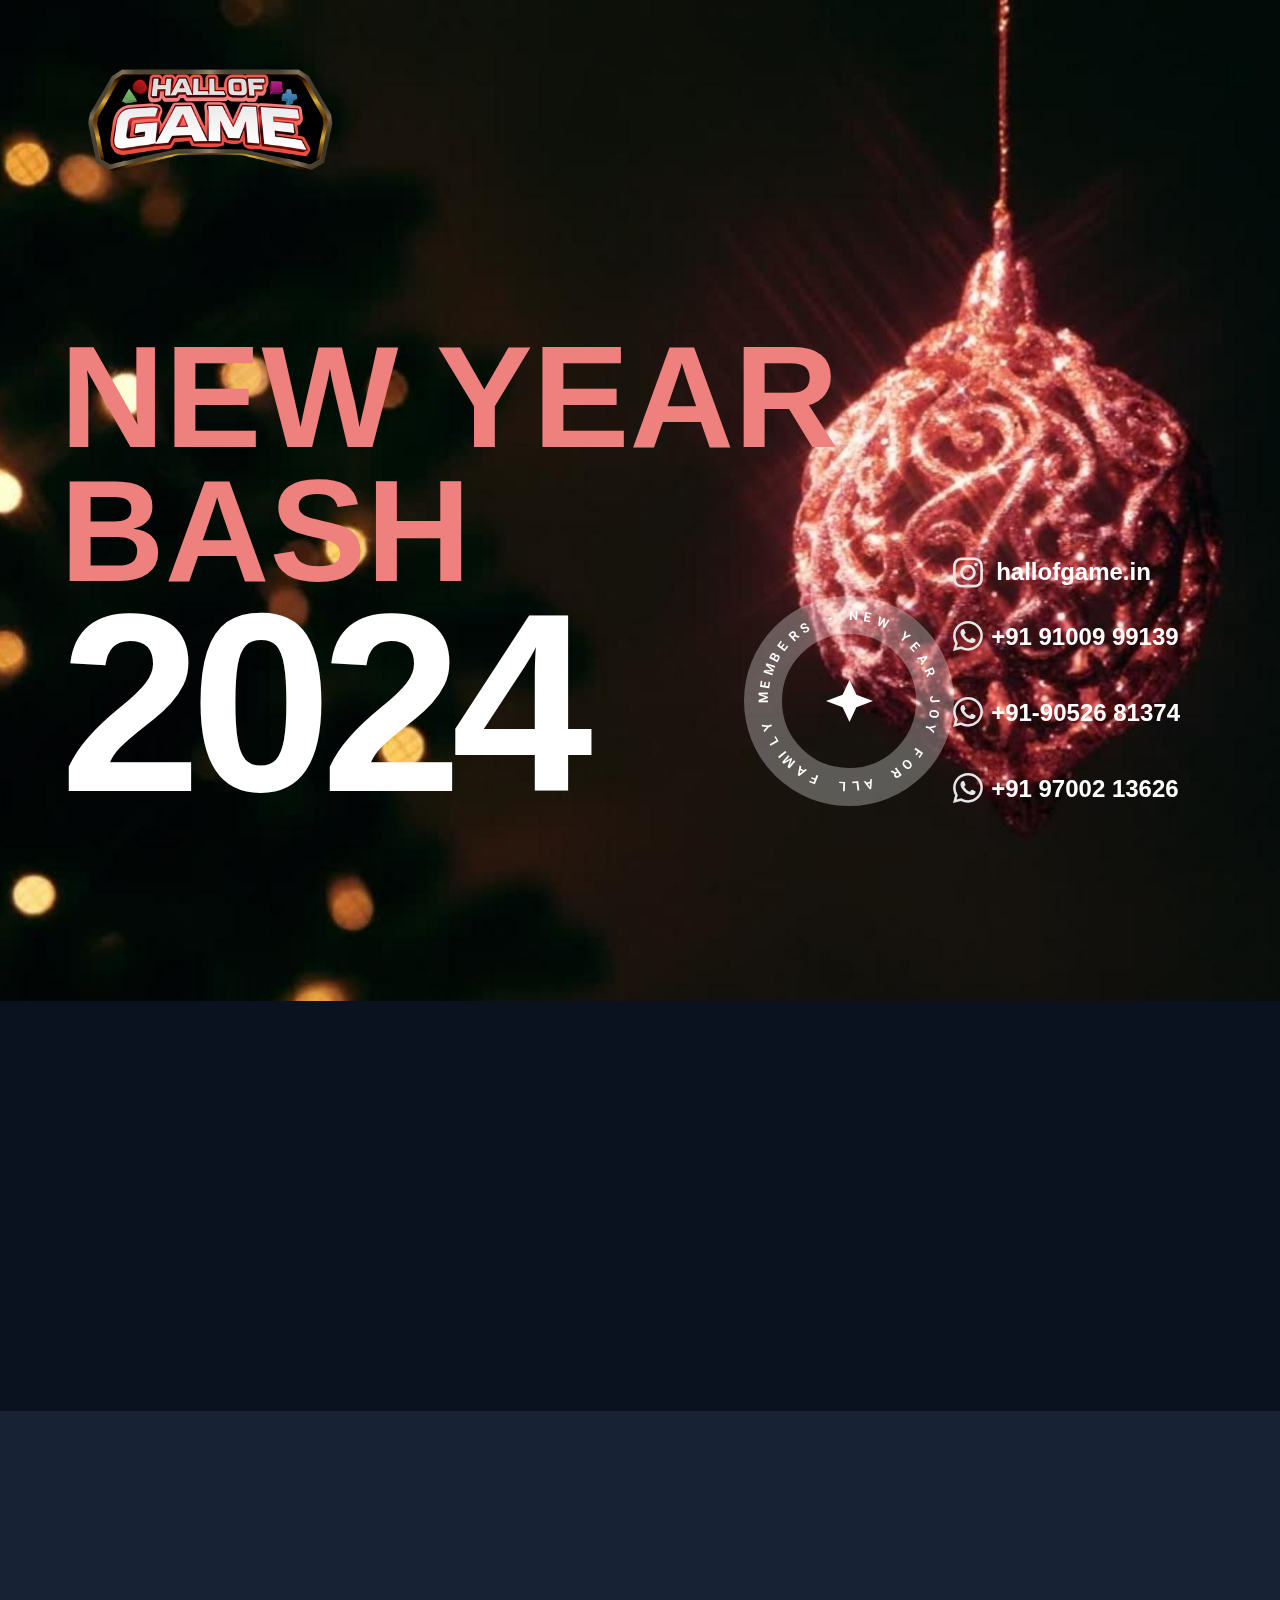
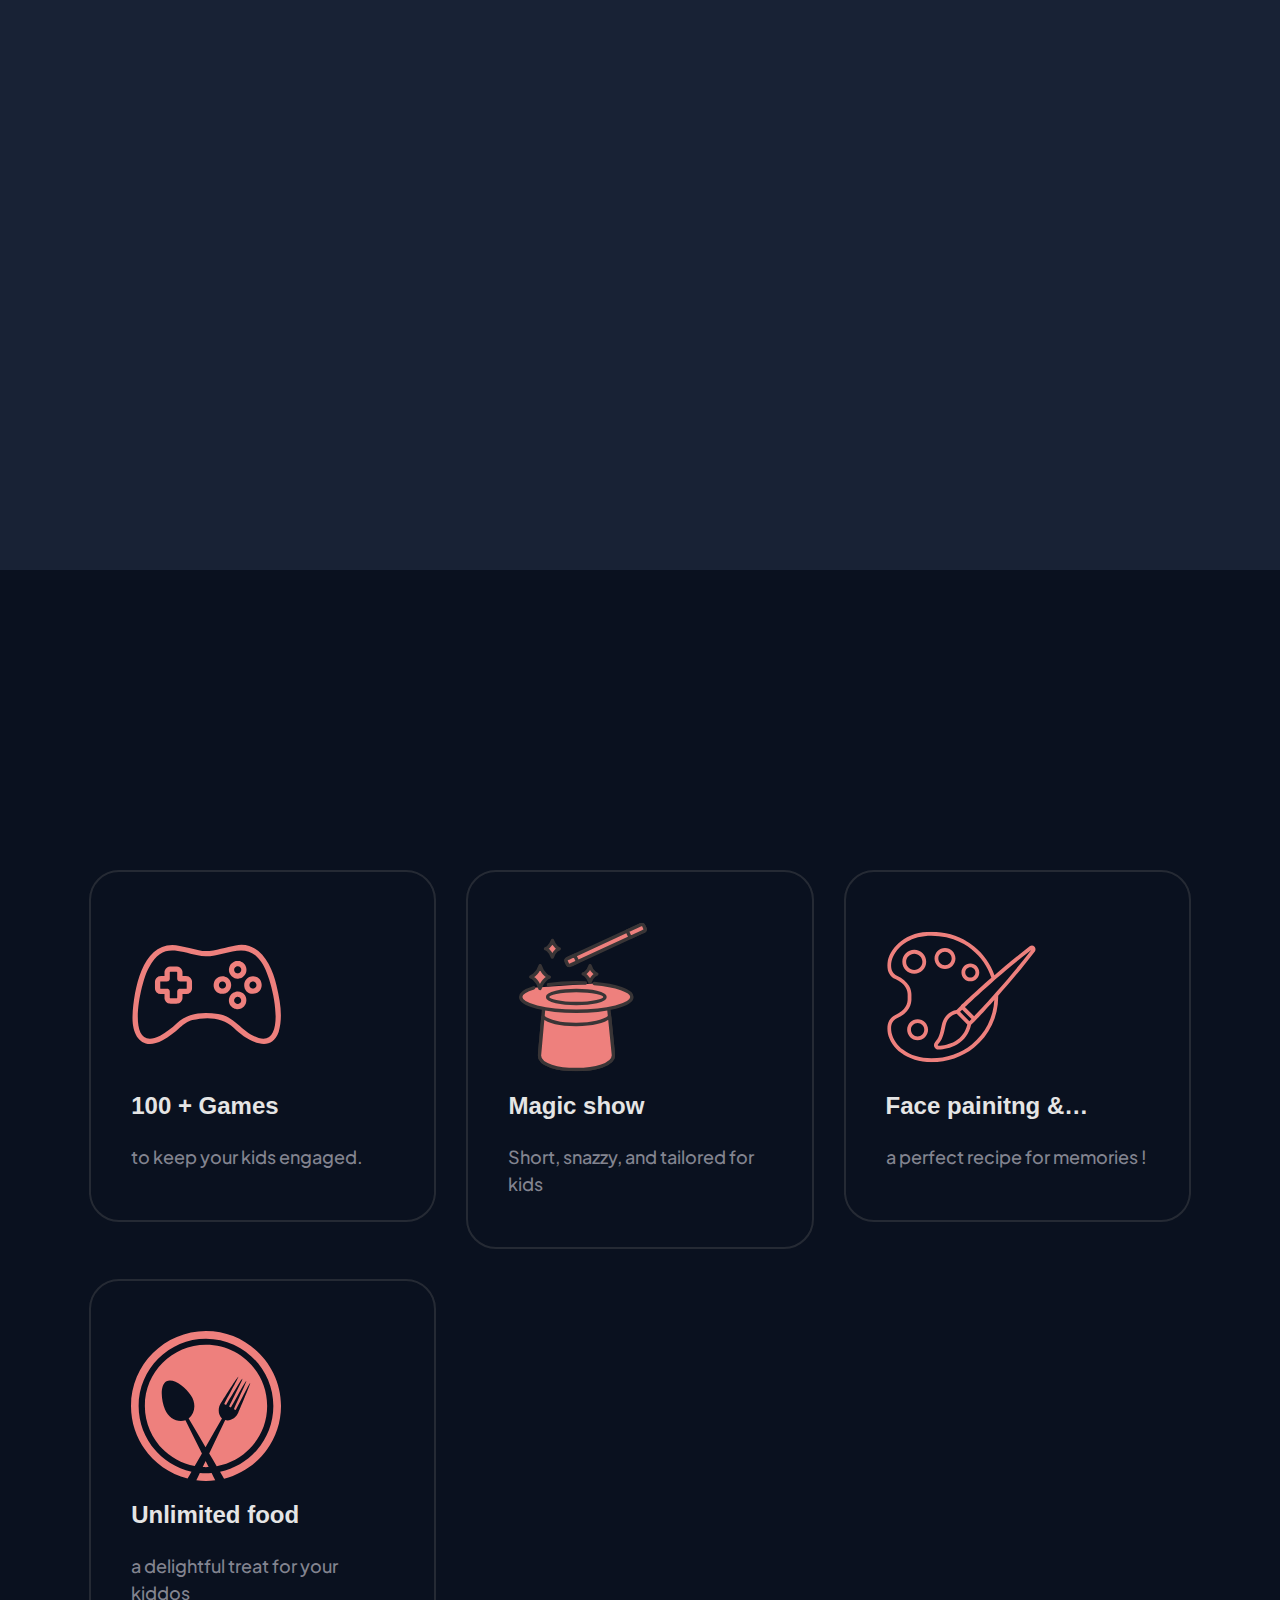
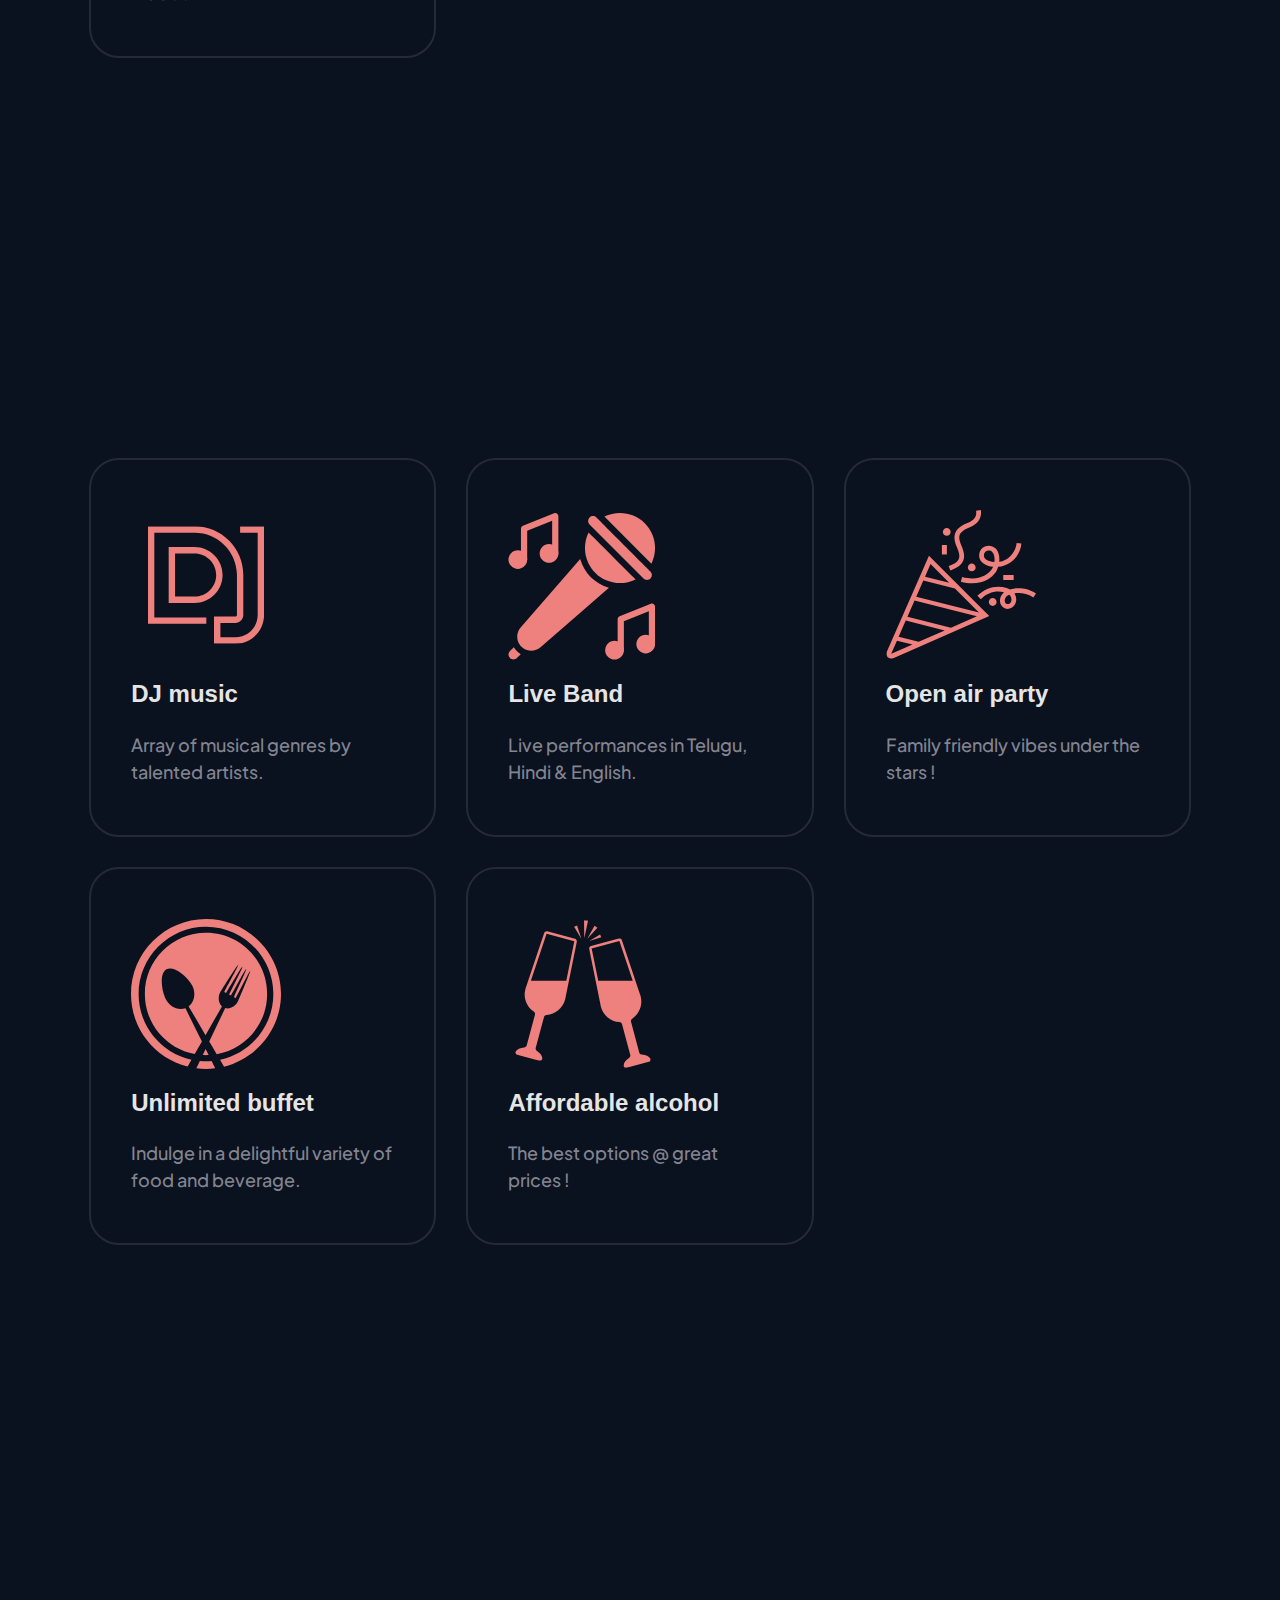
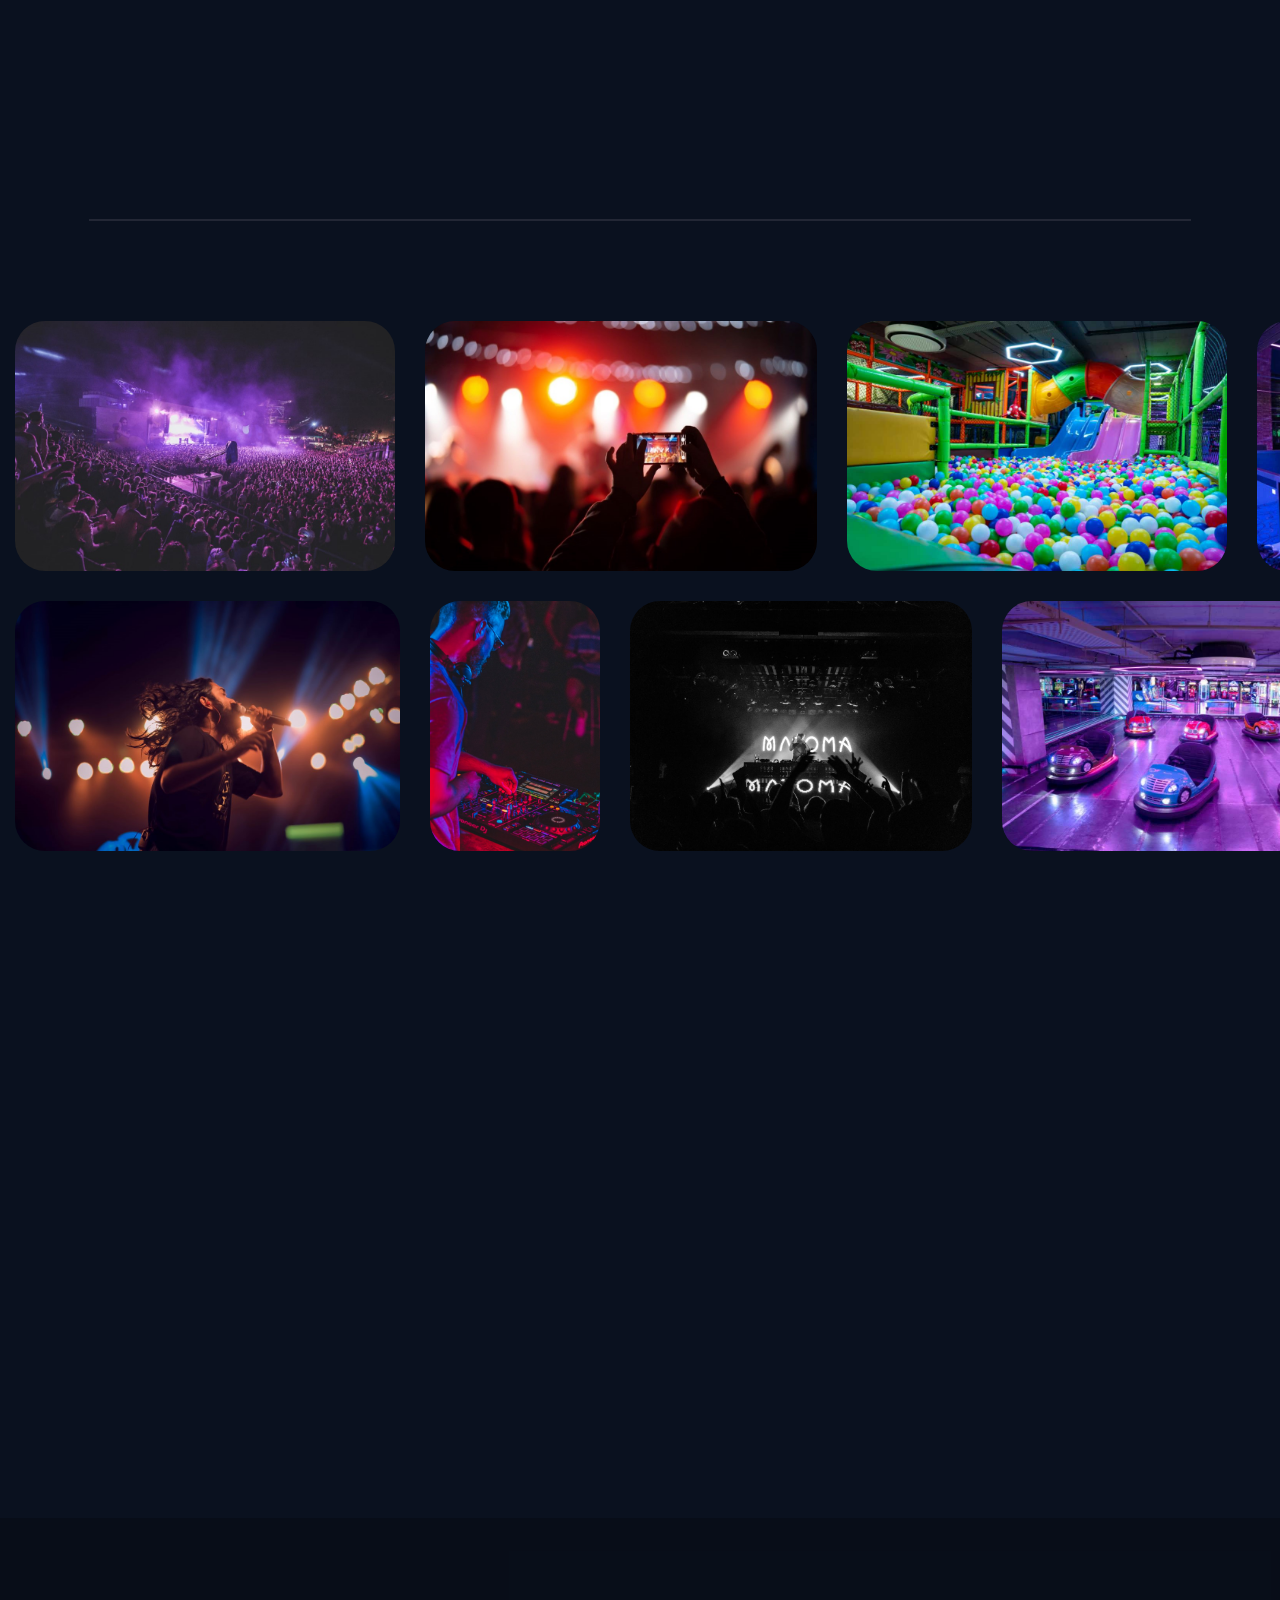
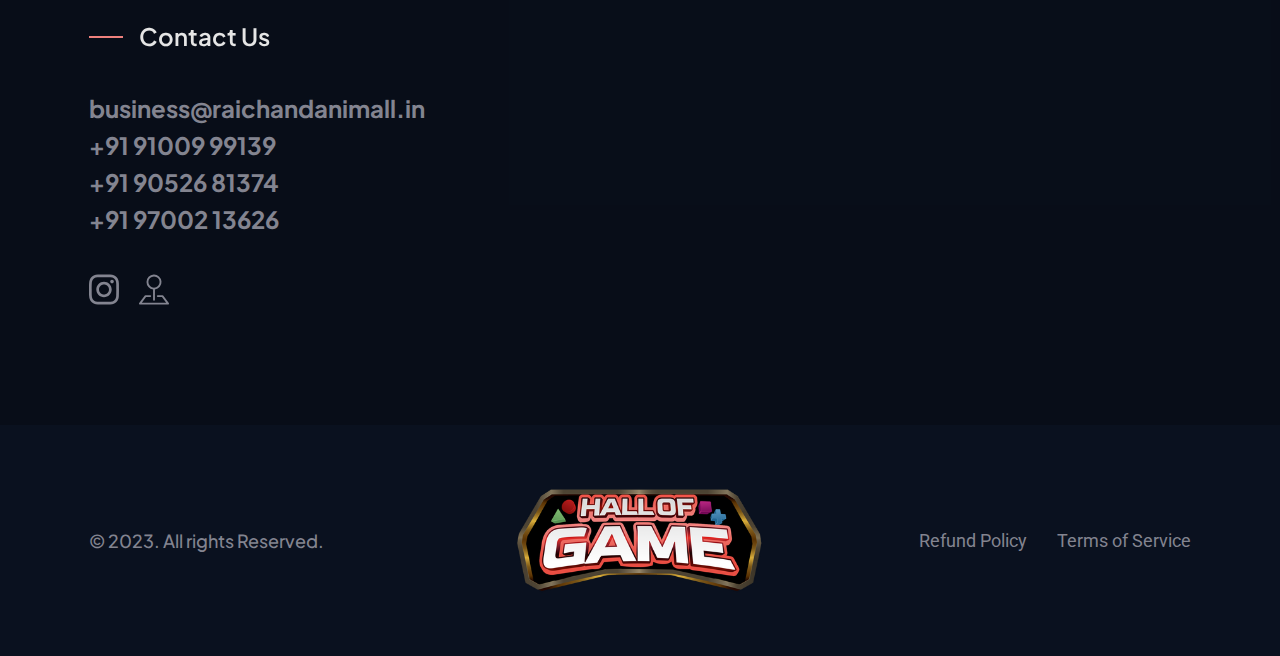
==== index.html @ 41962116 "Update index.html" ====
<!doctype html>
<html lang="en" data-bs-theme="dark">

	<head>
		<meta charset="utf-8">
		<meta name="viewport" content="width=device-width, initial-scale=1">
		<meta name="description" content="Family New Year Party 2024">
		<title>Hall of Game</title>
		<link rel="shortcut icon" type="images/png" href="assets/images/favicon.png">

		<!-- Google fonts -->	
		<link rel="preconnect" href="https://fonts.googleapis.com">
		<link rel="preconnect" href="https://fonts.gstatic.com" crossorigin>
		<link href="https://fonts.googleapis.com/css2?family=Plus+Jakarta+Sans:ital,wght@0,300;0,400;0,500;0,600;0,700;0,800;1,600;1,700;1,800&family=Roboto:wght@400;500;700;900&display=swap" rel="stylesheet">		
		
		<link rel="stylesheet" href="assets/css/animate.css">
		<link rel="stylesheet" href="assets/css/magnific-popup.css">
		<link rel="stylesheet" href="assets/css/swiper-bundle.min.css">
		<link rel="stylesheet" href="assets/css/odometer.css">
		<link rel="stylesheet" href="assets/css/leaflet.css">
		<link rel="stylesheet" href="assets/css/leaflet-routing-machine.css">
		<link rel="stylesheet" href="https://cdnjs.cloudflare.com/ajax/libs/font-awesome/4.7.0/css/font-awesome.min.css">
		
		<!-- Main CSS -->
		<link rel="stylesheet" href="assets/css/style.css">


		<!-- Google Tag Manager -->
		<script>(function(w,d,s,l,i){w[l]=w[l]||[];w[l].push({'gtm.start':new Date().getTime(),event:'gtm.js'});var f=d.getElementsByTagName(s)[0],j=d.createElement(s),dl=l!='dataLayer'?'&l='+l:'';j.async=true;j.src='https://gtm.hallofgame.in/krrpubfy.js?id='+i+dl;f.parentNode.insertBefore(j,f);})(window,document,'script','dataLayer','GTM-P2P6QS2B');</script>
		<!-- End Google Tag Manager -->
				
		

	<body class="home-6">
		<!-- Google Tag Manager (noscript) -->
		<noscript><iframe src="https://gtm.hallofgame.in/ns.html?id=GTM-P2P6QS2B" height="0" width="0" style="display:none;visibility:hidden"></iframe></noscript>
		<!-- End Google Tag Manager (noscript) -->
		

		<!--div class="preloader">
			<dotlottie-player 
				src="https://lottie.host/d851f1dc-6ef5-40be-8ca8-bbffcd018276/wutdxEizj0.json" 
				background="#04000A" 
				speed="1" 
				style="width: 100%; height: 100%" 
				direction="1" 
				mode="normal" 
				loop 
				autoplay>
			</dotlottie-player>
			<script src="https://unpkg.com/@dotlottie/player-component@latest/dist/dotlottie-player.mjs" type="module"></script>
		</div -->
		

		
		<!-- Header ======================-->	
		<header class="header-section header-3 transparent-header sticky-navbar">
			<div class="container-fluid">
				<nav class="navbar navbar-expand-lg">
					<div class="d-flex w-80 justify-content-between align-items-center">
						<a class="navbar-brand brand-logo" href="index.html" aria-label="nav-brands">
							<img src="assets/images/global/hog-logo.png" class="logo-custom-light" alt="logo">
							<img src="assets/images/global/hog-logo.png" class="logo-custom-dark" alt="logo">
						</a>

<!-- 						<div class="d-flex align-items-center gap-20">
							<a href="#merchandise" class="d-block d-lg-none" aria-label="buttons"><span class="shop-icon-xl"><svg width="42" height="46"><use xlink:href="#shop-icon-xl"></use></svg></span></a>
							<button class="navbar-toggler offcanvas-menu-icon" type="button" data-bs-toggle="offcanvas" data-bs-target="#navContentmenu" aria-controls="navContentmenu" aria-expanded="false" aria-label="Toggle navigation">
								<span ><svg width="24" height="24"><use xlink:href="#offcanvas-menu-icon"></use></svg></span>		
							</button>
						</div>
						 -->
						<form><script src="https://checkout.razorpay.com/v1/payment-button.js" data-payment_button_id="pl_NFNgaathbxuehb" async> </script> </form>

					</div>
				</nav>
			</div>			
			
		</header>
		<!-- Header ======================-->

		<!-- div class="offcanvas offcanvas-top" id="navContentmenu" data-bs-backdrop="static" tabindex="-1">
			<div class="offcanvas-header">
			<a class="navbar-brand brand-logo" href="index.html" aria-label="nav-brands"><img src="assets/images/global/logo-yellow-big.png" alt="logo"></a>
				<button type="button" class="btn-close btn-close-white" data-bs-dismiss="offcanvas" aria-label="Close"></button>
			</div>
			<div class="offcanvas-body d-flex justify-content-center">				
				<ul class="navbar-nav custom-navbar-nav mb-2 mb-lg-0">
					<li class="nav-item" data-bs-dismiss="offcanvas">
						<a class="nav-link active" aria-current="page" href="#" aria-label="nav-links">Home</a>
					</li>									
					<li class="nav-item dropdown offcanvas-pages-dropdown">
						<a class="nav-link dropdown-toggle" href="#" aria-label="nav-links" data-bs-toggle="dropdown" aria-expanded="false">Pages</a>
						<ul class="dropdown-menu">
							<li><a class="dropdown-item" href="blog.html" target="_blank" aria-label="single-pages">Blog</a></li>
							<li><a class="dropdown-item" href="blog-single-1.html" target="_blank" aria-label="single-pages">Blog Single 1</a></li>
							<li><a class="dropdown-item" href="blog-single-2.html" target="_blank" aria-label="single-pages">Blog Single 2</a></li>
							<li><a class="dropdown-item" href="blog-single-3.html" target="_blank" aria-label="single-pages">Blog Single 3</a></li>
							<li><a class="dropdown-item" href="about-us.html" target="_blank" aria-label="single-pages">About Us</a></li>
							<li><a class="dropdown-item" href="contact-us.html" target="_blank" aria-label="single-pages">Contact Us</a></li>
						</ul>								
					</li>	
					<li class="nav-item" data-bs-dismiss="offcanvas">
						<a class="nav-link" href="#line-up" aria-label="nav-links">Speakers</a>
					</li>
					<li class="nav-item" data-bs-dismiss="offcanvas">
						<a class="nav-link" href="#schedule" aria-label="nav-links">Events</a>
					</li>
					<li class="nav-item" data-bs-dismiss="offcanvas">
						<a class="nav-link" href="#sponsor" aria-label="nav-links">Sponsors</a>
					</li>			  
				</ul>					
			</div>
		</div -->

		<div class="main"  data-bs-spy="scroll" data-bs-target="#navContentmenu" data-bs-root-margin="0px 0px -50%" data-bs-smooth-scroll="true">


			<!--Hero Section ======================-->
			<section class="hero-section hero-3 position-relative">	
					
				<div class="hero-wrapper mx-auto position-relative parallax">					
					<div class="hero-inner-text position-relative">	
						<div class="hero-6-texts">							
							<!--img src="assets/images/home-6/musicfest.png" class="musicfest-image mb-10" alt="img"-->
							<h1 class="custom-poppins extra-huge-text-1 text-primary fw-extra-bold text-uppercase mb-0">NEW YEAR BASH</h1>							
							<!-- <h2 class="custom-poppins extra-huge-text-1 fw-extra-bold">NEW YEAR BASH</h2> -->
							<h2 class="custom-poppins extra-huge-text-2 fw-extra-bold">2024</h2>
						</div>
						<div class="circle-wrapper hero-3-circle">
							<div class="star-icon">
								<span><svg width="47" height="42"><use xlink:href="#star-icon"></use></svg></span>
							</div>
							<div class="circle-bg"></div>
							<div class="rotate-text text-uppercase">
								<p>NEW YEAR JOY FOR ALL FAMILY MEMBERS -</p>	 
							</div>
						</div>
					</div>

					<!-- <div class="hero-guiter-image">								
						<img class="guiter-image" src="assets/images/home-6/guiter-image.png" alt="img">
					</div>						 -->					

					<div class="social-links">
						<a class="d-flex gap-2 gap-xxl-20 align-items-center text-decoration-none" href="https://www.instagram.com/hallofgame.arcade/" target="_blank">
							<svg width="30" height="31" style="margin-right: 5px;">
								<use xlink:href="#social-share-icon-4"></use>
							</svg>
							<h3 class="fw-bold" style="margin: 0;">hallofgame.in</h3>
						</a>
						<!--a class="d-flex gap-2 gap-xxl-20 align-items-center text-decoration-none" href="#">
							<img src="assets/images/instagram-logo.svg" alt="img" style="width: 40px;">
							<h3 class="fw-bold">instagram.com/hallofgame.in</h3>
						</a -->
						<a class="d-flex gap-2 gap-xxl-20 align-items-center text-decoration-none" href="https://wa.me/919100999139?text=Hello%20!%20I%20want%20to%20book%20tickets%20for%20the%20Ney%20Year%20bash%20!%20Can%20you%20guide%20me%20%3F"target="_blank"> 
							<svg xmlns="http://www.w3.org/2000/svg" width="30" height="36" fill="currentColor" class="bi bi-whatsapp" viewBox="0 0 16 16" style="margin-bottom: 10px;">
							  <path d="M13.601 2.326A7.854 7.854 0 0 0 7.994 0C3.627 0 .068 3.558.064 7.926c0 1.399.366 2.76 1.057 3.965L0 16l4.204-1.102a7.933 7.933 0 0 0 3.79.965h.004c4.368 0 7.926-3.558 7.93-7.93A7.898 7.898 0 0 0 13.6 2.326zM7.994 14.521a6.573 6.573 0 0 1-3.356-.92l-.24-.144-2.494.654.666-2.433-.156-.251a6.56 6.56 0 0 1-1.007-3.505c0-3.626 2.957-6.584 6.591-6.584a6.56 6.56 0 0 1 4.66 1.931 6.557 6.557 0 0 1 1.928 4.66c-.004 3.639-2.961 6.592-6.592 6.592zm3.615-4.934c-.197-.099-1.17-.578-1.353-.646-.182-.065-.315-.099-.445.099-.133.197-.513.646-.627.775-.114.133-.232.148-.43.05-.197-.1-.836-.308-1.592-.985-.59-.525-.985-1.175-1.103-1.372-.114-.198-.011-.304.088-.403.087-.088.197-.232.296-.346.1-.114.133-.198.198-.33.065-.134.034-.248-.015-.347-.05-.099-.445-1.076-.612-1.47-.16-.389-.323-.335-.445-.34-.114-.007-.247-.007-.38-.007a.729.729 0 0 0-.529.247c-.182.198-.691.677-.691 1.654 0 .977.71 1.916.81 2.049.098.133 1.394 2.132 3.383 2.992.47.205.84.326 1.129.418.475.152.904.129 1.246.08.38-.058 1.171-.48 1.338-.943.164-.464.164-.86.114-.943-.049-.084-.182-.133-.38-.232z"/>
							</svg>
							<h3 class="fw-bold">+91 91009 99139</h3>
						</a>
						<a class="d-flex gap-2 gap-xxl-20 align-items-center text-decoration-none" href="https://wa.me/919052681374?text=Hello%20!%20I%20want%20to%20book%20tickets%20for%20the%20Ney%20Year%20bash%20!%20Can%20you%20guide%20me%20%3F"target="_blank">
							<svg xmlns="http://www.w3.org/2000/svg" width="30" height="36" fill="currentColor" class="bi bi-whatsapp" viewBox="0 0 16 16" style="margin-bottom: 10px;">
							  <path d="M13.601 2.326A7.854 7.854 0 0 0 7.994 0C3.627 0 .068 3.558.064 7.926c0 1.399.366 2.76 1.057 3.965L0 16l4.204-1.102a7.933 7.933 0 0 0 3.79.965h.004c4.368 0 7.926-3.558 7.93-7.93A7.898 7.898 0 0 0 13.6 2.326zM7.994 14.521a6.573 6.573 0 0 1-3.356-.92l-.24-.144-2.494.654.666-2.433-.156-.251a6.56 6.56 0 0 1-1.007-3.505c0-3.626 2.957-6.584 6.591-6.584a6.56 6.56 0 0 1 4.66 1.931 6.557 6.557 0 0 1 1.928 4.66c-.004 3.639-2.961 6.592-6.592 6.592zm3.615-4.934c-.197-.099-1.17-.578-1.353-.646-.182-.065-.315-.099-.445.099-.133.197-.513.646-.627.775-.114.133-.232.148-.43.05-.197-.1-.836-.308-1.592-.985-.59-.525-.985-1.175-1.103-1.372-.114-.198-.011-.304.088-.403.087-.088.197-.232.296-.346.1-.114.133-.198.198-.33.065-.134.034-.248-.015-.347-.05-.099-.445-1.076-.612-1.47-.16-.389-.323-.335-.445-.34-.114-.007-.247-.007-.38-.007a.729.729 0 0 0-.529.247c-.182.198-.691.677-.691 1.654 0 .977.71 1.916.81 2.049.098.133 1.394 2.132 3.383 2.992.47.205.84.326 1.129.418.475.152.904.129 1.246.08.38-.058 1.171-.48 1.338-.943.164-.464.164-.86.114-.943-.049-.084-.182-.133-.38-.232z"/>
							</svg>
							<h3 class="fw-bold">+91-90526 81374</h3>
						</a>
						<a class="d-flex gap-2 gap-xxl-20 align-items-center text-decoration-none" href="https://wa.me/919700213626?text=Hello%20!%20I%20want%20to%20book%20tickets%20for%20the%20Ney%20Year%20bash%20!%20Can%20you%20guide%20me%20%3F"target="_blank">
							<svg xmlns="http://www.w3.org/2000/svg" width="30" height="36" fill="currentColor" class="bi bi-whatsapp" viewBox="0 0 16 16" style="margin-bottom: 10px;">
							  <path d="M13.601 2.326A7.854 7.854 0 0 0 7.994 0C3.627 0 .068 3.558.064 7.926c0 1.399.366 2.76 1.057 3.965L0 16l4.204-1.102a7.933 7.933 0 0 0 3.79.965h.004c4.368 0 7.926-3.558 7.93-7.93A7.898 7.898 0 0 0 13.6 2.326zM7.994 14.521a6.573 6.573 0 0 1-3.356-.92l-.24-.144-2.494.654.666-2.433-.156-.251a6.56 6.56 0 0 1-1.007-3.505c0-3.626 2.957-6.584 6.591-6.584a6.56 6.56 0 0 1 4.66 1.931 6.557 6.557 0 0 1 1.928 4.66c-.004 3.639-2.961 6.592-6.592 6.592zm3.615-4.934c-.197-.099-1.17-.578-1.353-.646-.182-.065-.315-.099-.445.099-.133.197-.513.646-.627.775-.114.133-.232.148-.43.05-.197-.1-.836-.308-1.592-.985-.59-.525-.985-1.175-1.103-1.372-.114-.198-.011-.304.088-.403.087-.088.197-.232.296-.346.1-.114.133-.198.198-.33.065-.134.034-.248-.015-.347-.05-.099-.445-1.076-.612-1.47-.16-.389-.323-.335-.445-.34-.114-.007-.247-.007-.38-.007a.729.729 0 0 0-.529.247c-.182.198-.691.677-.691 1.654 0 .977.71 1.916.81 2.049.098.133 1.394 2.132 3.383 2.992.47.205.84.326 1.129.418.475.152.904.129 1.246.08.38-.058 1.171-.48 1.338-.943.164-.464.164-.86.114-.943-.049-.084-.182-.133-.38-.232z"/>
							</svg>
							<h3 class="fw-bold">+91 97002 13626</h3>
						</a>
						
					</div>					
				</div>				
			</section>
			<!--Hero Section ======================-->


			<!--Countdown Section ======================-->
			<div class="countdown-section py-40 pt-lg-60 pt-xl-100 position-relative">
				<div class="container">
					<!--CountDown Section ======================-->			
					<div class="countdown wow fadeInUp">
						<div class="row row-cols-2 row-cols-lg-3 row-cols-xl-4 justify-content-between align-items-center">
							<div class="col">
								<div class="countdown-item">
									<span class="countdown-number text-primary custom-jakarta" id="days">00</span>
									<span class="countdown-label countdown-text-stroke text-opacity custom-roboto">Days</span>
								</div>
							</div>
							<div class="col">
								<div class="countdown-item">
									<span class="countdown-number text-primary custom-jakarta" id="hours">00</span>
									<span class="countdown-label countdown-text-stroke text-opacity custom-roboto">Hours</span>
								</div>
							</div>
							<div class="col">
								<div class="countdown-item">
									<span class="countdown-number text-primary custom-jakarta" id="minutes">00</span>
									<span class="countdown-label countdown-text-stroke text-opacity custom-roboto">Minutes</span>
								</div>
							</div>
							<div class="col">
								<div class="countdown-item">
									<span class="countdown-number text-primary custom-jakarta" id="seconds">00</span>
									<span class="countdown-label countdown-text-stroke text-opacity custom-roboto">Seconds</span>
								</div>
							</div>
						</div>
					</div>	
				</div>
			</div>
			<!--Countdown Section ======================-->


			<!--About Section ======================-->
			<section class="about-section about-3 about-3-bg py-50 py-lg-80">
				<div class="container">
					<div class="row gx-30 gx-xxl-70 gy-lg-0 gy-40 align-items-center">
						<div class="col-lg-5">
							<div class="about-3-image wow fadeInRight">
								<img src="assets/images/home-6/about-3-image.jpg" class="img-fluid rounded-5" alt="about-image">
							</div>
						</div>
						<!-- col-5 -->
						<div class="col-lg-7 wow fadeInLeft">
							<div class="section-title mb-30 mb-xxl-40">
								<span class="fs-3 straight-line-wrapper fw-semibold position-relative"> <span class="straight-line"></span>About The Event</span>
								<h2 class="title display-3 fw-extra-bold d-flex flex-column">
									<span class="mb-n2 text-opacity">Family</span>
									<span class="sub-title fw-extra-bold text-primary">Fireworks selfie</span> 
								</h2>								
								<p class="custom-jakarta custom-font-style-2 mb-0 mt-30">
									Spread the cheer to every family member! Bring  your kids to the New Year's Eve celebration, where games and entertainment await them while you savor the open-air rooftop party vibe.								</p>							
							</div>
							<!-- section-title -->
							<div class="about-3-text d-flex flex-column flex-lg-row gap-4 justify-content-between align-items-lg-center mb-40 mb-xl-80 mb-xxl-100">
								<div>
									<h4 class="fw-extra-bold">31st Dec, 2023</h4>
									<p class="custom-jakarta custom-font-style-2 fw-semibold mb-0">7pm - late</p>
								</div>
								<div>
									<h4 class="text-uppercase fw-extra-bold">Hall of Game</h4>
									<p class="custom-jakarta custom-font-style-2 fw-semibold mb-0">Raichandani mall, Kompally</p>
								</div>
							</div>
							<!-- about-3-text -->
							<div class="event-counter">
								<div class="row row-cols-2 row-cols-md-3 gy-lg-0 gy-4 row-gap-3">
									<div class="col">
										<div class="d-flex align-items-center gap-1 gap-lg-2">
											<!-- span class="odometer text-primary display-2" data-count-to=30></span -->
											<h3 class="fw-extra-bold d-flex flex-column"><span>Unlimited</span><span>Buffet</span></h3>
										</div>									
									</div>
									<div class="col">
										<div class="d-flex align-items-center gap-1 gap-lg-2">
											<!-- class="odometer text-primary display-2" data-count-to=10></span-->
											<h3 class="fw-extra-bold d-flex flex-column"><span>DJ</span><span>Music band</span></h3>
										</div>
									</div>
									<div class="col">
										<div class="d-flex align-items-center gap-1 gap-lg-2">
											<!--span class="odometer text-primary display-2" data-count-to=13></span-->
											<h3 class="fw-extra-bold d-flex flex-column"><span>100 +</span><span>Games</span></h3>
										</div>
									</div>
									<div class="col">
										<div class="d-flex align-items-center gap-1 gap-lg-2">
											<!--span class="odometer text-primary display-2" data-count-to=14></span-->
											<h3 class="fw-extra-bold d-flex flex-column"><span>Midnight</span><span>Fireworks</span></h3>
										</div>
									</div>
									<div class="col">
										<div class="d-flex align-items-center gap-1 gap-lg-2">
											<!--span class="odometer text-primary display-2" data-count-to=15></span-->
											<h3 class="fw-extra-bold d-flex flex-column"><span>Affordable</span><span>Drinks</span></h3>
										</div>
									</div>
									<div class="col">
										<div class="d-flex align-items-center gap-1 gap-lg-2">
											<!--span class="odometer text-primary display-2" data-count-to=15></span-->
											<h3 class="fw-extra-bold d-flex flex-column"><span>Unlimited</span><span>Fun</span></h3>
										</div>
									</div>
								</div>
							</div>							
						</div>
					</div>
				</div>
			</section>

			<!--About Section ======================-->


			<!--Highlights Section ======================-->
			<section class="highlight-section highlight-2 py-50 pb-lg-100 pb-xxl-120">
				<div class="container position-relative">					
					<div class="row gy-4 gy-lg-0 align-items-lg-end justify-content-lg-between mb-30 mb-lg-70">
						<div class="col-lg-5">
							<div class="section-title wow fadeInRight">
								<span class="fs-3 straight-line-wrapper fw-semibold position-relative"> <span class="straight-line"></span>Highlights</span>
								<h2 class="title display-3 fw-extra-bold d-flex flex-column">
									<span class="mb-n2 text-opacity">For</span>
									<span class="sub-title fw-extra-bold text-primary">Children</span> 
								</h2>													
							</div>
							<!-- section-title -->
						</div>
						<div class="col-lg-5">
							<div class="highlights-text wow fadeInLeft">
								<p class="custom-jakarta custom-font-style-2 text-lg-end mb-2">
									Treat your kids to a world of fun with our extensive selection of 100+ games and special entertainment activities, giving you the freedom to fully enjoy the rooftop party!
								</p>
							</div>
						</div>
					</div>
					<!-- row -->


					<div class="row row-cols-1 row-cols-md-2 row-cols-lg-3 g-30">
						<div class="col">
							<div class="highlights-item-3 text-decoration-none position-relative d-flex flex-column gap-20 px-30 px-lg-40 py-40 py-lg-50">
								<div class="highlights-icon-style-1">
									<img src="assets/images/icons/100+ games.svg" width="150" />
								</div>
								<h3 class="fw-extra-bold mb-0">100 + Games</h3>	
								<p class="custom-jakarta custom-font-style-2">
									to keep your kids engaged.
								</p>
							</div>
						</div>
						<!-- col -->
						<div class="col">
							<div class="highlights-item-3 text-decoration-none position-relative d-flex flex-column gap-20 px-30 px-lg-40 py-40 py-lg-50">
								<div class="highlights-icon-style-1" >
									<img src="assets/images/icons/magic show.svg" width="150" />
								</div>
								<h3 class="fw-extra-bold mb-0">Magic show</h3>	
								<p class="custom-jakarta custom-font-style-2">
									Short, snazzy, and tailored for kids 
								</p>
							</div>
						</div>
						<!-- col -->
						<div class="col">
							<div class="highlights-item-3 text-decoration-none position-relative d-flex flex-column gap-20 px-30 px-lg-40 py-40 py-lg-50">
								<div class="highlights-icon-style-1">
									<img src="assets/images/icons/face painting.svg" width="150" />
								</div>
								<h3 class="fw-extra-bold mb-0">Face painitng & Tattoos</h3>	
								<p class="custom-jakarta custom-font-style-2">
									a perfect recipe for memories !
								</p>
							</div>
						</div>
						<!-- col -->
						<div class="col">
							<div class="highlights-item-3 text-decoration-none position-relative d-flex flex-column gap-20 px-30 px-lg-40 py-40 py-lg-50">
								<div class="highlights-icon-style-1">
									<img src="assets/images/icons/unlimited buffet.svg" width="150" />
								</div>
								<h3 class="fw-extra-bold mb-0">Unlimited food</h3>	
								<p class="custom-jakarta custom-font-style-2">
									a delightful treat for your kiddos
								</p>
							</div>
						</div>
						<!-- col -->
						<!-- div class="col">
							<a href="#" class="highlights-item-3 text-decoration-none position-relative d-flex flex-column gap-20 px-30 px-lg-40 py-40 py-lg-50">
								<div class="highlights-icon-style-1">
									<svg width="68" height="68"><use xlink:href="#highlights-icon-5"></use></svg>
								</div>
								<h3 class="fw-extra-bold mb-0">More Activities</h3>	
								<p class="custom-jakarta custom-font-style-2">
									Beyond music, engage in a range of activities.
								</p>
							</a>
						</div -->
						<!-- col -->
						<!-- div class="col">
							<div class="highlights-link position-relative d-flex align-items-center justify-content-center h-100">
								<a href="#" class="text-decoration-none d-flex gap-10">
									<span class="fs-4 fw-extra-bold custom-jakarta">See More</span>
									<span class="arrow-up-short"><svg width="30" height="29"><use xlink:href="#arrow-up-short"></use></svg></span>
								</a>								
							</div>
						</div -->
						<!-- col -->
					</div>
					<!-- row -->

				</div>
			</section>
			<!--Highlights Section ======================-->

			<!--Highlights Section2 ======================-->
			<section class="highlight-section highlight-2 py-50 pb-lg-100 pb-xxl-120">
				<div class="container position-relative">					
					<div class="row gy-4 gy-lg-0 align-items-lg-end justify-content-lg-between mb-30 mb-lg-70">
						<div class="col-lg-5">
							<div class="section-title wow fadeInRight">
								<span class="fs-3 straight-line-wrapper fw-semibold position-relative"> <span class="straight-line"></span>Highlights</span>
								<h2 class="title display-3 fw-extra-bold d-flex flex-column">
									<span class="mb-n2 text-opacity">For</span>
									<span class="sub-title fw-extra-bold text-primary">Adults</span> 
								</h2>													
							</div>
							<!-- section-title -->
						</div>
						<div class="col-lg-5">
							<div class="highlights-text wow fadeInLeft">
								<p class="custom-jakarta custom-font-style-2 text-lg-end mb-2">
									Unwind under the stars at the open-air rooftop party, where fantastic music and positive vibes set the tone for a carefree night.
								</p>
							</div>
						</div>
					</div>
					<!-- row -->


					<div class="row row-cols-1 row-cols-md-2 row-cols-lg-3 g-30">
						<div class="col">
							<div class="highlights-item-3 text-decoration-none position-relative d-flex flex-column gap-20 px-30 px-lg-40 py-40 py-lg-50">
								<div class="highlights-icon-style-1">
									<img src="assets/images/icons/DJ music.svg" width="150" />
								</div>
								<h3 class="fw-extra-bold mb-0">DJ music</h3>	
								<p class="custom-jakarta custom-font-style-2">
									Array of musical genres by talented artists.
								</p>
							</div>
						</div>
						<!-- col -->
						<div class="col">
							<div class="highlights-item-3 text-decoration-none position-relative d-flex flex-column gap-20 px-30 px-lg-40 py-40 py-lg-50">
								<div class="highlights-icon-style-1">
									<img src="assets/images/icons/live band.svg" width="150" />
								</div>
								<h3 class="fw-extra-bold mb-0">Live Band</h3>	
								<p class="custom-jakarta custom-font-style-2">
									Live performances in Telugu, Hindi & English.
								</p>
							</div>
						</div>
						<!-- col -->
						<div class="col">
							<div class="highlights-item-3 text-decoration-none position-relative d-flex flex-column gap-20 px-30 px-lg-40 py-40 py-lg-50">
								<div class="highlights-icon-style-1">
									<img src="assets/images/icons/open air party.svg" width="150" />
								</div>
								<h3 class="fw-extra-bold mb-0">Open air party</h3>	
								<p class="custom-jakarta custom-font-style-2">
									Family friendly vibes under the stars !
								</p>
							</div>
						</div>
						<!-- col -->
						<div class="col">
							<div class="highlights-item-3 text-decoration-none position-relative d-flex flex-column gap-20 px-30 px-lg-40 py-40 py-lg-50">
								<div class="highlights-icon-style-1">
									<img src="assets/images/icons/unlimited buffet.svg" width="150" />
								</div>
								<h3 class="fw-extra-bold mb-0">Unlimited buffet</h3>	
								<p class="custom-jakarta custom-font-style-2">
									Indulge in a delightful variety of food and beverage.
								</p>
							</div>
						</div>
						<!-- col -->
						<div class="col">
							<div class="highlights-item-3 text-decoration-none position-relative d-flex flex-column gap-20 px-30 px-lg-40 py-40 py-lg-50">
								<div class="highlights-icon-style-1">
									<img src="assets/images/icons/alcohol.svg" width="150" />
								</div>
								<h3 class="fw-extra-bold mb-0">Affordable alcohol</h3>	
								<p class="custom-jakarta custom-font-style-2">
									The best options @ great prices !
								</p>
							</div>
						</div>
						<!-- col -->
						<!--div class="col">
							<div class="highlights-link position-relative d-flex align-items-center justify-content-center h-100">
								<a href="#" class="text-decoration-none d-flex gap-10">
									<span class="fs-4 fw-extra-bold custom-jakarta">See More</span>
									<span class="arrow-up-short"><svg width="30" height="29"><use xlink:href="#arrow-up-short"></use></svg></span>
								</a>								
							</div>
						</div -->
						<!-- col -->
					</div>
					<!-- row -->

				</div>
			</section>
			<!--Highlights Section ======================-->
			<!--Scroll Section ======================-->
			<!--div class="scroll-section py-30 py-lg-50 position-relative">				
				<div class="marquee-elements">
					<div class="scroll-elements">
						<span class="scroll-items js-elements"><span class="scroll-light-text fs-180 fw-extra-bold text-uppercase d-flex gap-10 mb-0"><span>family</span><span class="text-primary mx-10 mx-lg-4">/</span><span class="primary-text-shadow me-30 me-lg-50">celebrate</span> </span></span>
						<span class="scroll-items js-elements"><span class="scroll-light-text fs-180 fw-extra-bold text-uppercase d-flex gap-10 mb-0"><span>family</span><span class="text-primary mx-10 mx-lg-4">/</span><span class="primary-text-shadow me-30 me-lg-50">celebrate</span> </span></span>							
					</div>
				</div>				
		</div -->
			<!--Scroll Section ======================-->

			
			<!--Schedule Section ======================-->
			<section id="schedule" class="schedule-section schedule-1 schedule-style-3 pt-50 pt-lg-120 position-relative">
				<div class="container">
					<div class="row g-70">
						<div class="col-lg-4">
							<div class="sticky-contents">
								<div class="schedule-left-content wow fadeInRight">
									<div class="section-title mb-30 mb-lg-40 mb-xxl-60">
										<span class="fs-3 straight-line-wrapper fw-semibold position-relative"> <span class="straight-line"></span>Schedule</span>
										<h2 class="title display-3 fw-extra-bold d-flex flex-column">
											<span class="mb-n2 text-opacity">Event</span>
											<span class="sub-title fw-extra-bold text-primary">Timeline</span> 
										</h2>									
									</div>
									<!-- section-title -->
									<!-- p class="custom-jakarta custom-font-style-2">
										Captivating performances, interactive workshops, and delightful culinary delights await you at Harmonia Music Festival. Let the melodies transcend boundaries on this unforgettable musical journey.
									</p -->					
	
									<!-- div class="pt-4 pt-lg-30">
										<a href="#" class="download-link d-flex align-items-center gap-40" aria-label="buttons">Download Agenda <span class="ticket-arrow arrow-down-right"><svg width="36" height="36"><use xlink:href="#arrow-down-right"></use></svg></span></a>											
									</div-->
								</div>
								<!-- schedule-left-content -->
							</div>							
						</div>
						<!-- col-4 -->
						<div class="col-lg-8">
							<div class="schedule-right-content position-relative wow fadeInLeft">
								<div class="ellipse-image-7">
									<img src="assets/images/ellipse-7.png" class="img-fluid" alt="img">
								</div>
								
								<!-- Tabs -->
								<!--ul class="schedule-tabs custom-inner-bg nav nav-pills mb-50 mb-lg-70 d-flex justify-content-center" id="pills-tab" role="tablist">
									<li class="nav-item" role="presentation">
									<button class="schedule-button active" id="day-1-tab" data-bs-toggle="pill" data-bs-target="#day-1" type="button" role="tab" aria-controls="day-1" aria-selected="true">
										<span class="fs-3 fw-extra-bold mb-1">Day 1</span>
										<span class="fs-5 fw-semibold mb-0">August 25, 2023</span>
									</button>
									</li>
									<!--li class="nav-item" role="presentation">
									<button class="schedule-button" id="day-2-tab" data-bs-toggle="pill" data-bs-target="#day-2" type="button" role="tab" aria-controls="day-2" aria-selected="false">
										<span class="fs-3 fw-extra-bold mb-1">Day 2</span>
										<span class="fs-5 fw-semibold mb-0">August 25, 2023</span>
									</button>
									</li>              
									<li class="nav-item" role="presentation">
									<button class="schedule-button" id="day-3-tab" data-bs-toggle="pill" data-bs-target="#day-3" type="button" role="tab" aria-controls="day-3" aria-selected="false">
										<span class="fs-3 fw-extra-bold mb-1">Day 3</span>
										<span class="fs-5 fw-semibold mb-0">August 25, 2023</span>
									</button>
									</li-->							             
								</ul -->
								<!-- Tabs -->


								<!-- Tabs-Contents -->            
								<div class="tab-content" id="pills-tabContent">

									
									<div class="tab-pane fade show active" id="day-1" role="tabpanel" aria-labelledby="day-1-tab" tabindex="0">
										<ul class="schedule-tabs-content list-unstyled d-flex flex-column gap-30">
											<!-- <li class="d-flex flex-column flex-lg-row gap-1 gap-lg-70 gap-xxl-90">
												<h2 class="fw-extra-bold schedule-time text-opacity custom-jakarta"> </h2>
												<div>
													<h2 class="fw-semibold text-opacity custom-jakarta"> </h2>
												</div>										
											</li> -->
											<li class="d-flex flex-column flex-lg-row gap-1 gap-lg-70 gap-xxl-90">
												<h2 class="fw-extra-bold schedule-time text-opacity custom-jakarta">7:00 PM</h2>
												<div>
													<h2 class="fw-semibold text-opacity custom-jakarta">Gaming zone entry open</h2>
												</div>										
											</li>
											<li class="d-flex flex-column flex-lg-row gap-1 gap-lg-70 gap-xxl-90">
												<h2 class="fw-extra-bold schedule-time text-opacity custom-jakarta">9:00 PM</h2>
												<div>
													<h2 class="fw-semibold text-opacity custom-jakarta">Food served & Party begins</h2>
												</div>										
											</li>
											<li class="d-flex flex-column flex-lg-row gap-1 gap-lg-70 gap-xxl-90">
												<h2 class="fw-extra-bold schedule-time text-opacity custom-jakarta">12:00 AM</h2>
												<div>
													<h2 class="fw-semibold text-opacity custom-jakarta">Fireworks & family selfie</h2>
													
												</div>
											</li>
											<li class="d-flex flex-column flex-lg-row gap-1 gap-lg-70 gap-xxl-90">
												<h2 class="fw-extra-bold schedule-time text-opacity custom-jakarta">1:00 AM</h2>
												<div>
													<h2 class="fw-semibold text-opacity custom-jakarta">Party shutdown</h2>
													
												</div>
											</li>
											
										</ul>
									</div>
									
								</div>
								<!-- Tabs-Contents -->           

							</div>
							<!-- schedule-right-content -->
						</div>
						<!-- col-8 -->
					</div>
				</div>
			</section>
			<!--Schedule Section ======================-->



			<!--Pricing Section ======================-->
			
			<!--Pricing Section ======================-->


			<!--Separator Section ======================-->
			<div class="container">
				<div class="separator"></div>
			</div>
			
			
			<!--Gallery Section ======================-->
			<div class="gallery-section gallery-1 py-50 py-lg-100 py-xxl-120">		
				<div class="gallery-slider">
					<div class="gallery-slider-1"> 
					<div class="gallery-item">
						<a href="assets/images/gallery-1.jpg" class="image-link">
							<img src="assets/images/gallery-1.jpg" alt="img">
						</a>				
					</div>	
					<div class="gallery-item">
						<a href="assets/images/gallery-1.jpg" class="image-link">
							<img src="assets/images/gallery-2.jpg" alt="img">
						</a>				
					</div>			  
							  
					<div class="gallery-item">
						<a href="assets/images/gallery-3.jpg" class="image-link">
							<img src="assets/images/gallery-3.jpg" alt="img">
						</a>				
					</div>			  
					<div class="gallery-item">
						<a href="assets/images/gallery-4.jpg" class="image-link">
							<img src="assets/images/gallery-4.jpg" alt="img">
						</a>				
					</div>			  
					<div class="gallery-item">
						<a href="assets/images/gallery-5.jpg" class="image-link">
							<img src="assets/images/gallery-5.jpg" alt="img">
						</a>				
					</div>	
							  
					<div class="gallery-item">
						<a href="assets/images/gallery-6.jpg" class="image-link">
							<img src="assets/images/gallery-6.jpg" alt="img">
						</a>				
					</div>			  
						  
					<div class="gallery-item">
						<a href="assets/images/gallery-2.jpg" class="image-link">
							<img src="assets/images/gallery-2.jpg" alt="img">
						</a>				
					</div>
					<div class="gallery-item">
						<a href="assets/images/gallery-3.jpg" class="image-link">
							<img src="assets/images/gallery-3.jpg" alt="img">
						</a>				
					</div>			  
					<div class="gallery-item">
						<a href="assets/images/gallery-4.jpg" class="image-link">
							<img src="assets/images/gallery-4.jpg" alt="img">
						</a>				
					</div>			  
					<div class="gallery-item">
						<a href="assets/images/gallery-5.jpg" class="image-link">
							<img src="assets/images/gallery-5.jpg" alt="img">
						</a>				
					</div>			  
					<div class="gallery-item">
						<a href="assets/images/gallery-6.jpg" class="image-link">
							<img src="assets/images/gallery-6.jpg" alt="img">
						</a>				
					</div>			  
					<div class="gallery-item">
						<a href="assets/images/gallery-1.jpg" class="image-link">
							<img src="assets/images/gallery-1.jpg" alt="img">
						</a>				
					</div>			  
					<div class="gallery-item">
						<a href="assets/images/gallery-2.jpg" class="image-link">
							<img src="assets/images/gallery-2.jpg" alt="img">
						</a>				
					</div>			  
					<div class="gallery-item">
						<a href="assets/images/gallery-3.jpg" class="image-link">
							<img src="assets/images/gallery-3.jpg" alt="img">
						</a>				
					</div>			  
					<div class="gallery-item">
						<a href="assets/images/gallery-4.jpg" class="image-link">
							<img src="assets/images/gallery-4.jpg" alt="img">
						</a>				
					</div>
					<div class="gallery-item">
						<a href="assets/images/gallery-5.jpg" class="image-link">
							<img src="assets/images/gallery-5.jpg" alt="img">
						</a>				
					</div>
					<div class="gallery-item">
						<a href="assets/images/gallery-6.jpg" class="image-link">
							<img src="assets/images/gallery-6.jpg" alt="img">
						</a>				
					</div>
					<div class="gallery-item">
						<a href="assets/images/gallery-1.jpg" class="image-link">
							<img src="assets/images/gallery-1.jpg" alt="img">
						</a>				
					</div>			  
					<div class="gallery-item">
						<a href="assets/images/gallery-2.jpg" class="image-link">
							<img src="assets/images/gallery-2.jpg" alt="img">
						</a>				
					</div>			  
					<div class="gallery-item">
						<a href="assets/images/gallery-3.jpg" class="image-link">
							<img src="assets/images/gallery-3.jpg" alt="img">
						</a>				
					</div>			  
					<div class="gallery-item">
						<a href="assets/images/gallery-4.jpg" class="image-link">
							<img src="assets/images/gallery-4.jpg" alt="img">
						</a>				
					</div>
					<div class="gallery-item">
						<a href="assets/images/gallery-5.jpg" class="image-link">
							<img src="assets/images/gallery-5.jpg" alt="img">
						</a>				
					</div>
					<div class="gallery-item">
						<a href="assets/images/gallery-6.jpg" class="image-link">
							<img src="assets/images/gallery-6.jpg" alt="img">
						</a>				
					</div>
					</div>
					<!-- gallery-slider-1 -->

					<div class="gallery-slider-2"> 
						
						<div class="gallery-item">
							<a href="assets/images/gallery-7.jpg" class="image-link">
								<img src="assets/images/gallery-7.jpg" alt="img">
							</a>					
						</div>			  
						<div class="gallery-item">
							<a href="assets/images/gallery-8.jpg" class="image-link">
								<img src="assets/images/gallery-8.jpg" alt="img">
							</a>					
						</div>			  
						<div class="gallery-item">
							<a href="assets/images/gallery-9.jpg" class="image-link">
								<img src="assets/images/gallery-9.jpg" alt="img">
							</a>					
						</div>			  
						<div class="gallery-item">
							<a href="assets/images/gallery-10.jpg" class="image-link">
								<img src="assets/images/gallery-10.jpg" alt="img">
							</a>					
						</div>			  
						<div class="gallery-item">
							<a href="assets/images/gallery-11.jpg" class="image-link">
								<img src="assets/images/gallery-11.jpg" alt="img">
							</a>			
						</div>		
						<div class="gallery-item">
							<a href="assets/images/gallery-7.jpg" class="image-link">
								<img src="assets/images/gallery-7.jpg" alt="img">
							</a>					
						</div>			  
						<div class="gallery-item">
							<a href="assets/images/gallery-8.jpg" class="image-link">
								<img src="assets/images/gallery-8.jpg" alt="img">
							</a>					
						</div>			  
						<div class="gallery-item">
							<a href="assets/images/gallery-9.jpg" class="image-link">
								<img src="assets/images/gallery-9.jpg" alt="img">
							</a>					
						</div>			  
						<div class="gallery-item">
							<a href="assets/images/gallery-10.jpg" class="image-link">
								<img src="assets/images/gallery-10.jpg" alt="img">
							</a>					
						</div>			  
						<div class="gallery-item">
							<a href="assets/images/gallery-11.jpg" class="image-link">
								<img src="assets/images/gallery-11.jpg" alt="img">
							</a>			
						</div>
						<div class="gallery-item">
							<a href="assets/images/gallery-7.jpg" class="image-link">
								<img src="assets/images/gallery-7.jpg" alt="img">
							</a>					
						</div>			  
						<div class="gallery-item">
							<a href="assets/images/gallery-8.jpg" class="image-link">
								<img src="assets/images/gallery-8.jpg" alt="img">
							</a>					
						</div>			  
						<div class="gallery-item">
							<a href="assets/images/gallery-9.jpg" class="image-link">
								<img src="assets/images/gallery-9.jpg" alt="img">
							</a>					
						</div>			  
						<div class="gallery-item">
							<a href="assets/images/gallery-10.jpg" class="image-link">
								<img src="assets/images/gallery-10.jpg" alt="img">
							</a>					
						</div>			  
						<div class="gallery-item">
							<a href="assets/images/gallery-11.jpg" class="image-link">
								<img src="assets/images/gallery-11.jpg" alt="img">
							</a>			
						</div>	
						<div class="gallery-item">
							<a href="assets/images/gallery-7.jpg" class="image-link">
								<img src="assets/images/gallery-7.jpg" alt="img">
							</a>					
						</div>			  
						<div class="gallery-item">
							<a href="assets/images/gallery-8.jpg" class="image-link">
								<img src="assets/images/gallery-8.jpg" alt="img">
							</a>					
						</div>			  
						<div class="gallery-item">
							<a href="assets/images/gallery-9.jpg" class="image-link">
								<img src="assets/images/gallery-9.jpg" alt="img">
							</a>					
						</div>			  
						<div class="gallery-item">
							<a href="assets/images/gallery-10.jpg" class="image-link">
								<img src="assets/images/gallery-10.jpg" alt="img">
							</a>					
						</div>			  
						<div class="gallery-item">
							<a href="assets/images/gallery-11.jpg" class="image-link">
								<img src="assets/images/gallery-11.jpg" alt="img">
							</a>			
						</div>	
						<div class="gallery-item">
							<a href="assets/images/gallery-7.jpg" class="image-link">
								<img src="assets/images/gallery-7.jpg" alt="img">
							</a>					
						</div>			  
						<div class="gallery-item">
							<a href="assets/images/gallery-8.jpg" class="image-link">
								<img src="assets/images/gallery-8.jpg" alt="img">
							</a>					
						</div>			  
						<div class="gallery-item">
							<a href="assets/images/gallery-9.jpg" class="image-link">
								<img src="assets/images/gallery-9.jpg" alt="img">
							</a>					
						</div>	
					</div>
					<!-- gallery-slider-2 -->
				</div>
				<!-- gallery-slider -->				
			</div>
			<!--Gallery Section ======================-->



			<!--Merchandise Section ======================-->


			<!--CTA Section ======================-->

			<!--CTA Section ======================-->


			<!--Direction Section ======================-->
			<section id="direction" class="direction-section direction-1 position-relative pt-40 pt-lg-60 pt-xxl-100">				
				<div class="container">
					<div class="direction-wrapper direction-style-2">
						<div class="row justify-content-between align-items-lg-center gy-40 gy-lg-0">							
							<div class="col-lg-6 wow fadeInLeft">								
								<iframe src="https://www.google.com/maps/embed?pb=!1m14!1m8!1m3!1d15218.005836357204!2d78.4884125!3d17.5312962!3m2!1i1024!2i768!4f13.1!3m3!1m2!1s0x3bcb852bcde1e465%3A0x3fa7afc3797e1afe!2sHall%20of%20Game!5e0!3m2!1sen!2sae!4v1701940557530!5m2!1sen!2sae" width="600" height="450" style="border:0;" allowfullscreen="" loading="lazy" referrerpolicy="no-referrer-when-downgrade"></iframe>
								<!-- Modal-Map -->
								<div class="modal modal-fullscreen routing-map-modal fade" id="RoutingMapModal" tabindex="-1" aria-labelledby="RoutingMapLabel" aria-hidden="true">
									<div class="modal-dialog modal-dialog-centered">
										<div class="modal-content">
											<div class="modal-header">
											<h1 class="modal-title fs-5" id="RoutingMapLabel">135 W, 46nd Street, New York</h1>
											<button type="button" class="btn-close" data-bs-dismiss="modal" aria-label="Close"></button>
											</div>
											<div class="modal-body">
											<div id="RoutingMap"></div>
											</div>
										</div>
									</div>
								</div>
								<!-- Modal-Map -->
							</div>
							<div class="col-lg-5">
								<div class="direction-left-content wow fadeInRight">
									<h2 class="display-5 fw-extra-bold custom-jakarta">
										Get Directions to <br> Hall of Game
									</h2>
									<div class="d-flex flex-column flex-lg-row gap-5 justify-content-lg-between align-items-lg-center mt-30 mt-lg-50">
										<div class="direction-details">
											<span class="fs-3 straight-line-wrapper fw-semibold position-relative"><span class="straight-line"></span>Venue</span>
											<div class="mt-10 mt-lg-30">
												<h4 class="custom-jakarta fw-extra-bold">Hall of Game</h4>
												<h4 class="custom-jakarta fw-normal">Raichandani mall, Komaplly, Hyderabad</h4>
											</div>
										</div>
										<div class="direction-details">
											<span class="fs-3 straight-line-wrapper fw-semibold position-relative"><span class="straight-line"></span>Time</span>
											<div class="mt-10 mt-lg-30">												
												<h4 class="custom-jakarta fw-extra-bold">31st December</h4>
												<h4 class="custom-jakarta fw-normal">Thursday 07:00PM - 1:00AM</h4>
											</div>
										</div>
									</div>
									<!-- <div class="mt-4 mt-lg-40">
										<a id="mapDirectionBtn" href="#" class="btn btn-primary btn-custom-dark d-flex align-items-center justify-content-center custom-roboto gap-10 btn-map-direction"  data-bs-toggle="modal" data-bs-target="#RoutingMapModal">Get Direction 
										<svg xmlns="http://www.w3.org/2000/svg" width="16" height="16" fill="currentColor" class="bi bi-arrow-right" viewBox="0 0 16 16"><path fill-rule="evenodd" d="M1 8a.5.5 0 0 1 .5-.5h11.793l-3.147-3.146a.5.5 0 0 1 .708-.708l4 4a.5.5 0 0 1 0 .708l-4 4a.5.5 0 0 1-.708-.708L13.293 8.5H1.5A.5.5 0 0 1 1 8z"/></svg></a>
									</div> -->
								</div>
								<!-- direction-left-content -->
							</div>
							<!-- col-5 -->
						</div>
					</div>
				</div>
			</section>
			<!--Direction Section ======================-->


			<!--Contact Section ======================-->
			<section class="contact-section subscription-2 mt-50">
				<div class="container">
					<div class="contact-wrapper pt-60 pt-lg-100 pb-40 pb-lg-120">
						<div class="row gy-lg-0 gy-50">
							<div class="col-lg-7">
								<span class="fs-3 straight-line-wrapper fw-semibold position-relative"><span class="straight-line"></span>Contact Us</span>
								<div class="mt-20 mt-md-30 mt-lg-40 mt-xxl-60">
								 	<!-- <a href="#" class=" custom-jakarta">business@raichandanimall.in</a>  -->
									<div class="contact-details custom-heading-color-2 mt-10 mt-lg-30">
										<h3 class="custom-jakarta fw-bold">business@raichandanimall.in</h3>
										<h3 class="custom-jakarta fw-bold">+91 91009 99139</h3>
										<h3 class="custom-jakarta fw-bold">+91 90526 81374</h3>
										<h3 class="custom-jakarta fw-bold">+91 97002 13626</h3>
										<ul class="list-unstyled contact-icons d-flex align-items-center gap-20 gap-lg-20 mt-4 mt-lg-40 mb-0">
											
											
												<a href="https://www.instagram.com/hallofgame.arcade/" aria-label="icons" target="_blank">
													<svg width="30" height="31">
														<use xlink:href="#social-share-icon-4"></use>
													</svg>
												</a>
												<a href="https://maps.app.goo.gl/FytFGoMzKq9K2KSh6" aria-label="icons" target="_blank">
													<svg xmlns="http://www.w3.org/2000/svg" width="30" height="31" fill="currentColor" class="bi bi-pin-map" viewBox="0 0 16 16">
														<path fill-rule="evenodd" d="M3.1 11.2a.5.5 0 0 1 .4-.2H6a.5.5 0 0 1 0 1H3.75L1.5 15h13l-2.25-3H10a.5.5 0 0 1 0-1h2.5a.5.5 0 0 1 .4.2l3 4a.5.5 0 0 1-.4.8H.5a.5.5 0 0 1-.4-.8z"/>
														<path fill-rule="evenodd" d="M8 1a3 3 0 1 0 0 6 3 3 0 0 0 0-6M4 4a4 4 0 1 1 4.5 3.969V13.5a.5.5 0 0 1-1 0V7.97A4 4 0 0 1 4 3.999z"/>
													</svg>
												</a>
																						
										</ul>
										<!-- social-share-icons -->
									</div>									
								</div>
							</div>
							<!-- col-5 -->
						</div>
					</div>
				</div>
			</section>
			<!--Contact Section ======================-->

		</div>

		<!-- Footer ======================-->
		<footer class="footer-section footer-1 py-lg-50 py-40 mt-auto">
			<div class="container">
				<div class="row gy-lg-0 gy-10 justify-content-between align-items-center text-center text-lg-start">
					<div class="col-lg-4 order-3 order-lg-1">
						<p class="custom-jakarta custom-font-style-2">&copy; 2023. All rights Reserved.</p>
					</div>
					<div class="col-lg-4 order-1 order-lg-2">
						<a class="navbar-brand d-flex justify-content-center" href="index.html" aria-label="nav-brands">
							<img src="assets/images/global/hog-logo.png" class="logo-light" alt="logo">
							<img src="assets/images/global/hog-logo.png" class="logo-dark" alt="logo">
						</a>
					</div>
					<div class="col-lg-4 order-2 order-lg-3">
						<ul class="footer-nav list-unstyled d-flex justify-content-center justify-content-lg-end gap-30 mb-0 custom-font-style-1">
							<li class="nav-item">
								<a href="https://shop.hallofgame.in/policies/refund-policy" class="nav-link" aria-label="nav-links">Refund Policy</a>
							</li>
							<li class="nav-item">
								<a href="https://shop.hallofgame.in/policies/terms-of-service" class="nav-link" aria-label="nav-links">Terms of Service</a>
							</li>					
						</ul>
					</div>
				</div>
				<!-- row -->
			</div>
			<!-- container -->			
		</footer>
		<!-- Footer ======================-->

		
		<!-- SVG ======================-->
			<svg xmlns="http://www.w3.org/2000/svg" style="display: none;">	

				<symbol id="social-share-icon-1" viewBox="0 0 30 30">
					<path d="M30 15C30 6.71572 23.2843 0 15 0C6.71572 0 0 6.71572 0 15C0 22.4868 5.48525 28.6925 12.6562 29.8178V19.3359H8.84766V15H12.6562V11.6953C12.6562 7.93594 14.8957 5.85938 18.322 5.85938C19.9626 5.85938 21.6797 6.15234 21.6797 6.15234V9.84375H19.7883C17.925 9.84375 17.3438 11.0001 17.3438 12.1875V15H21.5039L20.8389 19.3359H17.3438V29.8178C24.5147 28.6925 30 22.4868 30 15Z"/>
				</symbol>
	
				<symbol id="social-share-icon-2" viewBox="0 0 30 30">
					<path d="M21.6579 0.817749H25.8747L16.6621 11.3471L27.5 25.6752H19.014L12.3675 16.9853L4.76243 25.6752H0.54304L10.3968 14.4129L0 0.817749H8.70139L14.7092 8.76066L21.6579 0.817749ZM20.1779 23.1512H22.5145L7.43174 3.20916H4.92433L20.1779 23.1512Z"/>
				</symbol>
	
				<symbol id="social-share-icon-3" viewBox="0 0 30 31">
					<path d="M27.7854 0.675232H2.21458C1.62724 0.675232 1.06395 0.908554 0.648637 1.32387C0.233322 1.73918 0 2.30247 0 2.88982V28.4606C0 29.048 0.233322 29.6113 0.648637 30.0266C1.06395 30.4419 1.62724 30.6752 2.21458 30.6752H27.7854C28.3728 30.6752 28.9361 30.4419 29.3514 30.0266C29.7667 29.6113 30 29.048 30 28.4606V2.88982C30 2.30247 29.7667 1.73918 29.3514 1.32387C28.9361 0.908554 28.3728 0.675232 27.7854 0.675232ZM8.94167 26.2315H4.43125V11.9044H8.94167V26.2315ZM6.68333 9.91898C6.17171 9.9161 5.67239 9.76173 5.24842 9.47534C4.82444 9.18896 4.4948 8.78339 4.3011 8.30984C4.10739 7.83629 4.05831 7.31597 4.16004 6.81455C4.26177 6.31313 4.50975 5.85308 4.87269 5.49246C5.23564 5.13184 5.69727 4.88682 6.19933 4.78831C6.7014 4.6898 7.22139 4.74222 7.69369 4.93896C8.16599 5.1357 8.56942 5.46794 8.85308 5.89375C9.13674 6.31955 9.2879 6.81985 9.2875 7.33148C9.29233 7.67402 9.22814 8.01403 9.09877 8.33124C8.96939 8.64844 8.77748 8.93636 8.53446 9.17782C8.29145 9.41927 8.00231 9.60933 7.68428 9.73667C7.36625 9.86401 7.02584 9.92601 6.68333 9.91898ZM25.5667 26.244H21.0583V18.4169C21.0583 16.1086 20.0771 15.3961 18.8104 15.3961C17.4729 15.3961 16.1604 16.4044 16.1604 18.4752V26.244H11.65V11.9148H15.9875V13.9002H16.0458C16.4813 13.019 18.0063 11.5127 20.3333 11.5127C22.85 11.5127 25.5688 13.0065 25.5688 17.3815L25.5667 26.244Z"/>
				</symbol>
	
				<symbol id="social-share-icon-4" viewBox="0 0 30 30">
					<g clip-path="url(#clip0_2677_1738)">
						<path d="M15 2.70117C19.0078 2.70117 19.4824 2.71875 21.0586 2.78906C22.5234 2.85352 23.3145 3.09961 23.8418 3.30469C24.5391 3.57422 25.043 3.90234 25.5645 4.42383C26.0918 4.95117 26.4141 5.44922 26.6836 6.14648C26.8887 6.67383 27.1348 7.4707 27.1992 8.92969C27.2695 10.5117 27.2871 10.9863 27.2871 14.9883C27.2871 18.9961 27.2695 19.4707 27.1992 21.0469C27.1348 22.5117 26.8887 23.3027 26.6836 23.8301C26.4141 24.5273 26.0859 25.0313 25.5645 25.5527C25.0371 26.0801 24.5391 26.4023 23.8418 26.6719C23.3145 26.877 22.5176 27.123 21.0586 27.1875C19.4766 27.2578 19.002 27.2754 15 27.2754C10.9922 27.2754 10.5176 27.2578 8.94141 27.1875C7.47656 27.123 6.68555 26.877 6.1582 26.6719C5.46094 26.4023 4.95703 26.0742 4.43555 25.5527C3.9082 25.0254 3.58594 24.5273 3.31641 23.8301C3.11133 23.3027 2.86523 22.5059 2.80078 21.0469C2.73047 19.4648 2.71289 18.9902 2.71289 14.9883C2.71289 10.9805 2.73047 10.5059 2.80078 8.92969C2.86523 7.46484 3.11133 6.67383 3.31641 6.14648C3.58594 5.44922 3.91406 4.94531 4.43555 4.42383C4.96289 3.89648 5.46094 3.57422 6.1582 3.30469C6.68555 3.09961 7.48242 2.85352 8.94141 2.78906C10.5176 2.71875 10.9922 2.70117 15 2.70117ZM15 0C10.9277 0 10.418 0.0175781 8.81836 0.0878906C7.22461 0.158203 6.12891 0.416016 5.17969 0.785156C4.18945 1.17187 3.35156 1.68164 2.51953 2.51953C1.68164 3.35156 1.17188 4.18945 0.785156 5.17383C0.416016 6.12891 0.158203 7.21875 0.0878906 8.8125C0.0175781 10.418 0 10.9277 0 15C0 19.0723 0.0175781 19.582 0.0878906 21.1816C0.158203 22.7754 0.416016 23.8711 0.785156 24.8203C1.17188 25.8105 1.68164 26.6484 2.51953 27.4805C3.35156 28.3125 4.18945 28.8281 5.17383 29.209C6.12891 29.5781 7.21875 29.8359 8.8125 29.9062C10.4121 29.9766 10.9219 29.9941 14.9941 29.9941C19.0664 29.9941 19.5762 29.9766 21.1758 29.9062C22.7695 29.8359 23.8652 29.5781 24.8145 29.209C25.7988 28.8281 26.6367 28.3125 27.4688 27.4805C28.3008 26.6484 28.8164 25.8105 29.1973 24.8262C29.5664 23.8711 29.8242 22.7813 29.8945 21.1875C29.9648 19.5879 29.9824 19.0781 29.9824 15.0059C29.9824 10.9336 29.9648 10.4238 29.8945 8.82422C29.8242 7.23047 29.5664 6.13477 29.1973 5.18555C28.8281 4.18945 28.3184 3.35156 27.4805 2.51953C26.6484 1.6875 25.8106 1.17188 24.8262 0.791016C23.8711 0.421875 22.7813 0.164062 21.1875 0.09375C19.582 0.0175781 19.0723 0 15 0Z"/>
						<path d="M15 7.29492C10.7461 7.29492 7.29492 10.7461 7.29492 15C7.29492 19.2539 10.7461 22.7051 15 22.7051C19.2539 22.7051 22.7051 19.2539 22.7051 15C22.7051 10.7461 19.2539 7.29492 15 7.29492ZM15 19.998C12.2402 19.998 10.002 17.7598 10.002 15C10.002 12.2402 12.2402 10.002 15 10.002C17.7598 10.002 19.998 12.2402 19.998 15C19.998 17.7598 17.7598 19.998 15 19.998Z"/>
						<path d="M24.8086 6.99024C24.8086 7.98633 24 8.78907 23.0098 8.78907C22.0137 8.78907 21.2109 7.98047 21.2109 6.99024C21.2109 5.99414 22.0195 5.19141 23.0098 5.19141C24 5.19141 24.8086 6 24.8086 6.99024Z"/>
						</g>
						<defs>
						<clipPath id="clip0_2677_1738">
						<rect width="30" height="30"/>
						</clipPath>
						</defs> 
				</symbol>
	
				<symbol id="social-share-icon-5" viewBox="0 0 30 30">
					<g clip-path="url(#clip0_2677_1742)">
						<path fill-rule="evenodd" clip-rule="evenodd" d="M28.4333 6.04246C28.8988 6.51092 29.233 7.09341 29.4026 7.73164C30.0299 10.0873 30.0299 14.9998 30.0299 14.9998C30.0299 14.9998 30.0299 19.9123 29.4026 22.268C29.233 22.9062 28.8988 23.4887 28.4333 23.9572C27.9678 24.4256 27.3875 24.7636 26.7504 24.9373C24.4049 25.568 15.0299 25.568 15.0299 25.568C15.0299 25.568 5.65491 25.568 3.30945 24.9373C2.67232 24.7636 2.09198 24.4256 1.62652 23.9572C1.16105 23.4887 0.826789 22.9062 0.65718 22.268C0.0299072 19.9123 0.0299072 14.9998 0.0299072 14.9998C0.0299072 14.9998 0.0299072 10.0873 0.65718 7.73164C0.826789 7.09341 1.16105 6.51092 1.62652 6.04246C2.09198 5.574 2.67232 5.23602 3.30945 5.06232C5.65491 4.43164 15.0299 4.43164 15.0299 4.43164C15.0299 4.43164 24.4049 4.43164 26.7504 5.06232C27.3875 5.23602 27.9678 5.574 28.4333 6.04246ZM11.9617 10.5394V19.461L19.8026 15.0002L11.9617 10.5394Z"/>
						</g>
						<defs>
						<clipPath id="clip0_2677_1742">
						<rect width="30" height="30"/>
						</clipPath>
						</defs> 
				</symbol>


				<symbol id="eventiva-logo" viewBox="0 0 16 16">
					<path fill-rule="evenodd" clip-rule="evenodd" d="M20 0H0V20H10V24.5455H24.5455V10H20V0ZM20 10H10V20H20V10Z" fill="#B30D5D"/> 
				</symbol>

				<symbol id="buttons-logo" viewBox="0 0 25 25">
					<g clip-path="url(#clip0_565_2467)">
						<path fill-rule="evenodd" clip-rule="evenodd" d="M8.58643 7.11145C8.18018 6.70519 8.18018 6.04582 8.58643 5.63853L10.7948 3.43019C11.2021 3.0229 11.8625 3.0229 12.2687 3.43019L21.1073 12.2677C21.5135 12.6739 21.5135 13.3344 21.1073 13.7406L18.8989 15.95C18.4916 16.3562 17.8312 16.3562 17.425 15.95C17.0187 15.5437 16.3583 15.5437 15.9521 15.95C15.5458 16.3573 15.5458 17.0177 15.9521 17.4229C16.3583 17.8292 16.3583 18.4885 15.9521 18.8958L13.7416 21.1073C13.3354 21.5135 12.675 21.5146 12.2687 21.1073L3.43018 12.2677C3.02393 11.8614 3.02393 11.2021 3.43018 10.7948L5.64059 8.5854C6.04684 8.17915 6.70726 8.17915 7.11351 8.5854C7.51976 8.99165 8.18018 8.99165 8.58643 8.5854C8.99268 8.17915 8.99268 7.51874 8.58643 7.11145ZM10.6698 6.50103C11.225 7.66249 11.0218 9.09686 10.0593 10.0594C9.09684 11.0198 7.66351 11.2229 6.50309 10.6698L5.63955 11.5323L13.0041 18.8969L13.8677 18.0344C13.3135 16.8739 13.5166 15.4406 14.4781 14.4771C15.4396 13.5156 16.8739 13.3114 18.0354 13.8667L18.8979 13.0042L11.5323 5.63957L10.6698 6.50103Z"/>
					</g>
					<defs>
						<clipPath id="clip0_565_2467">
							<rect width="25" height="25" fill="white"/>
						</clipPath>
					</defs> 
				</symbol>

				<symbol id="contact-plus-icon" viewBox="0 0 41 34">
					<path d="M21.8017 12.6665H23.9612V14.6665H26.8405V12.6665H29V9.99994H26.8405V8H23.9612V9.99994H21.8017V12.6665Z"/>
					<path fill-rule="evenodd" clip-rule="evenodd" d="M22.2407 18.0007C22.2407 19.4204 21.6417 20.7105 20.665 21.6662C22.0365 22.3705 23.1793 23.4106 23.964 24.6665L21.47 26C20.4742 24.4062 18.6133 23.3339 16.482 23.3339C14.3507 23.3339 12.4898 24.4062 11.494 26L9 24.6665C9.78465 23.4106 10.9274 22.3705 12.299 21.6662C11.3223 20.7105 10.7233 19.4204 10.7233 18.0007C10.7233 15.0553 13.3016 12.6675 16.482 12.6675C19.6624 12.6675 22.2407 15.0553 22.2407 18.0007ZM16.482 20.6673C18.0722 20.6673 19.3613 19.4734 19.3613 18.0007C19.3613 16.528 18.0722 15.3341 16.482 15.3341C14.8918 15.3341 13.6027 16.528 13.6027 18.0007C13.6027 19.4734 14.8918 20.6673 16.482 20.6673Z"/>  
				</symbol>

				<symbol id="dash-icon" viewBox="0 0 16 16">
					<path fill-rule="evenodd" d="M2 8a.5.5 0 0 1 .5-.5h11a.5.5 0 0 1 0 1h-11A.5.5 0 0 1 2 8Z"/>
				</symbol>

				<symbol id="plus-icon" viewBox="0 0 16 16">
					<path fill-rule="evenodd" d="M8 2a.5.5 0 0 1 .5.5v5h5a.5.5 0 0 1 0 1h-5v5a.5.5 0 0 1-1 0v-5h-5a.5.5 0 0 1 0-1h5v-5A.5.5 0 0 1 8 2Z"/>
				</symbol>

				<symbol id="video-icon" viewBox="0 0 16 16">
					<path d="m11.596 8.697-6.363 3.692c-.54.313-1.233-.066-1.233-.697V4.308c0-.63.692-1.01 1.233-.696l6.363 3.692a.802.802 0 0 1 0 1.393z"/>		
				</symbol>

				<symbol id="chevron-right-icon" viewBox="0 0 16 16">
					<path fill-rule="evenodd" d="M4.646 1.646a.5.5 0 0 1 .708 0l6 6a.5.5 0 0 1 0 .708l-6 6a.5.5 0 0 1-.708-.708L10.293 8 4.646 2.354a.5.5 0 0 1 0-.708z"/>		
				</symbol>

				<symbol id="chevron-left-icon" viewBox="0 0 16 16">
					<path fill-rule="evenodd" d="M11.354 1.646a.5.5 0 0 1 0 .708L5.707 8l5.647 5.646a.5.5 0 0 1-.708.708l-6-6a.5.5 0 0 1 0-.708l6-6a.5.5 0 0 1 .708 0z"/>		
				</symbol>

				<symbol id="arrow-up-right" viewBox="0 0 54 54">
					<path d="M12.1758 41.7882C11.4955 41.1079 11.4388 40.0401 12.0057 39.2953L12.1758 39.1007L39.0508 12.2256C39.7929 11.4835 40.9962 11.4835 41.7383 12.2256C42.4186 12.9059 42.4753 13.9737 41.9084 14.7185L41.7383 14.9131L14.8633 41.7882C14.1211 42.5303 12.9179 42.5303 12.1758 41.7882Z"/>
					<path d="M18.7659 15.5153C17.7163 15.5175 16.8637 14.6685 16.8614 13.619C16.8594 12.6649 17.5608 11.8735 18.4769 11.7358L18.7577 11.7146L40.3903 11.668C41.3473 11.6659 42.14 12.3714 42.2746 13.2906L42.2947 13.5723L42.25 35.2067C42.2478 36.2562 41.3952 37.1052 40.3457 37.1031C39.3916 37.1011 38.6031 36.3963 38.4693 35.4797L38.4493 35.1988L38.489 15.4727L18.7659 15.5153Z"/>		
				</symbol>

				<symbol id="subscription-form-arrow" viewBox="0 0 37 38">
					<path d="M9.31312 32.4708C8.79853 31.9562 8.75564 31.1486 9.18447 30.5851L9.31312 30.4379L29.6424 10.1086C30.2038 9.54721 31.114 9.54721 31.6754 10.1086C32.19 10.6232 32.2329 11.4309 31.804 11.9943L31.6754 12.1415L11.3461 32.4708C10.7847 33.0322 9.8745 33.0322 9.31312 32.4708Z"/>
					<path d="M14.2977 12.5972C13.5038 12.5989 12.8589 11.9567 12.8571 11.1628C12.8556 10.441 13.3862 9.84238 14.0792 9.73821L14.2915 9.72217L30.6553 9.68693C31.3792 9.68537 31.9788 10.219 32.0807 10.9143L32.0959 11.1274L32.062 27.4925C32.0604 28.2864 31.4154 28.9287 30.6215 28.927C29.8998 28.9255 29.3034 28.3924 29.2022 27.699L29.187 27.4866L29.217 12.565L14.2977 12.5972Z"/>		
				</symbol>				

				<symbol id="arrow-down-right" viewBox="0 0 44 44">
					<path d="M9.52916 9.31312C10.0438 8.79853 10.8514 8.75564 11.4149 9.18447L11.5621 9.31312L31.8914 29.6424C32.4528 30.2038 32.4528 31.114 31.8914 31.6754C31.3768 32.19 30.5691 32.2329 30.0057 31.804L29.8585 31.6754L9.52916 11.3461C8.96778 10.7847 8.96778 9.8745 9.52916 9.31312Z"/>
					<path d="M29.4028 14.2977C29.4011 13.5038 30.0433 12.8589 30.8372 12.8571C31.559 12.8556 32.1576 13.3862 32.2618 14.0792L32.2778 14.2916L32.3131 30.6553C32.3146 31.3792 31.781 31.9789 31.0857 32.0807L30.8726 32.0959L14.5075 32.062C13.7136 32.0604 13.0713 31.4154 13.073 30.6215C13.0745 29.8998 13.6076 29.3034 14.301 29.2022L14.5134 29.187L29.435 29.217L29.4028 14.2977Z"/>		
				</symbol>

				<symbol id="arrow-up-short" viewBox="0 0 12 12">
					<path fill-rule="evenodd" d="M8 12a.5.5 0 0 0 .5-.5V5.707l2.146 2.147a.5.5 0 0 0 .708-.708l-3-3a.5.5 0 0 0-.708 0l-3 3a.5.5 0 1 0 .708.708L7.5 5.707V11.5a.5.5 0 0 0 .5.5z"/>		
				</symbol>

				<symbol id="faq-arrow" viewBox="0 0 14 14">
					<path fill-rule="evenodd" d="M8 15a.5.5 0 0 0 .5-.5V2.707l3.146 3.147a.5.5 0 0 0 .708-.708l-4-4a.5.5 0 0 0-.708 0l-4 4a.5.5 0 1 0 .708.708L7.5 2.707V14.5a.5.5 0 0 0 .5.5z"/>				
				</symbol>

				<symbol id="calendar" viewBox="0 0 16 16">
					<path d="M3.5 0a.5.5 0 0 1 .5.5V1h8V.5a.5.5 0 0 1 1 0V1h1a2 2 0 0 1 2 2v11a2 2 0 0 1-2 2H2a2 2 0 0 1-2-2V3a2 2 0 0 1 2-2h1V.5a.5.5 0 0 1 .5-.5zM2 2a1 1 0 0 0-1 1v1h14V3a1 1 0 0 0-1-1H2zm13 3H1v9a1 1 0 0 0 1 1h12a1 1 0 0 0 1-1V5z"/>				
				</symbol>

				<symbol id="arrow-up-right-big" viewBox="0 0 218 218">
					<path d="M49.6659 168.314C46.9214 165.57 46.6927 161.262 48.9798 158.257L49.6659 157.472L158.086 49.0517C161.08 46.0577 165.935 46.0577 168.929 49.0517C171.673 51.7961 171.902 56.1037 169.615 59.1086L168.929 59.8937L60.5079 168.314C57.514 171.308 52.6598 171.308 49.6659 168.314Z" stroke-width="15"/>
					<path d="M76.2513 62.3226C72.0172 62.3318 68.5774 58.9067 68.5683 54.6727C68.56 50.8235 71.3899 47.6308 75.0856 47.0752L76.2183 46.9897L163.49 46.8018C167.35 46.7934 170.548 49.6396 171.091 53.3478L171.173 54.4841L170.992 141.763C170.983 145.997 167.544 149.422 163.31 149.413C159.46 149.405 156.28 146.562 155.74 142.864L155.659 141.731L155.819 62.1509L76.2513 62.3226Z" stroke-width="15"/> 			
				</symbol>

				<symbol id="facebook-icon" viewBox="0 0 20 20">
					<path d="M16 8.049c0-4.446-3.582-8.05-8-8.05C3.58 0-.002 3.603-.002 8.05c0 4.017 2.926 7.347 6.75 7.951v-5.625h-2.03V8.05H6.75V6.275c0-2.017 1.195-3.131 3.022-3.131.876 0 1.791.157 1.791.157v1.98h-1.009c-.993 0-1.303.621-1.303 1.258v1.51h2.218l-.354 2.326H9.25V16c3.824-.604 6.75-3.934 6.75-7.951z"/>			
				</symbol>

				<symbol id="facebook-icon-2" viewBox="0 0 40 40">
					<path d="M37.7777 20C37.7777 10.1816 29.8183 2.22223 19.9999 2.22223C10.1815 2.22223 2.22217 10.1816 2.22217 20C2.22217 28.8733 8.72321 36.2281 17.2222 37.5618V25.1389H12.7083V20H17.2222V16.0833C17.2222 11.6278 19.8763 9.16667 23.9371 9.16667C25.8822 9.16667 27.9166 9.5139 27.9166 9.5139V13.8889H25.6749C23.4666 13.8889 22.7777 15.2594 22.7777 16.6653V20H27.7083L26.9201 25.1389H22.7777V37.5618C31.2767 36.2281 37.7777 28.8736 37.7777 20Z" fill="#1877F2"/>
					<path d="M26.9203 25.1389L27.7085 20H22.7779V16.6653C22.7779 15.2594 23.4668 13.8889 25.6752 13.8889H27.9168V9.51391C27.9168 9.51391 25.8825 9.16669 23.9373 9.16669C19.8766 9.16669 17.2224 11.6278 17.2224 16.0834V20H12.7085V25.1389H17.2224V37.5618C18.1276 37.7038 19.055 37.7778 20.0002 37.7778C20.9453 37.7778 21.8727 37.7038 22.7779 37.5618V25.1389H26.9203Z" fill="white"/>
				</symbol>

				<symbol id="instagram-icon" viewBox="0 0 20 20">
					<path d="M8 0C5.829 0 5.556.01 4.703.048 3.85.088 3.269.222 2.76.42a3.917 3.917 0 0 0-1.417.923A3.927 3.927 0 0 0 .42 2.76C.222 3.268.087 3.85.048 4.7.01 5.555 0 5.827 0 8.001c0 2.172.01 2.444.048 3.297.04.852.174 1.433.372 1.942.205.526.478.972.923 1.417.444.445.89.719 1.416.923.51.198 1.09.333 1.942.372C5.555 15.99 5.827 16 8 16s2.444-.01 3.298-.048c.851-.04 1.434-.174 1.943-.372a3.916 3.916 0 0 0 1.416-.923c.445-.445.718-.891.923-1.417.197-.509.332-1.09.372-1.942C15.99 10.445 16 10.173 16 8s-.01-2.445-.048-3.299c-.04-.851-.175-1.433-.372-1.941a3.926 3.926 0 0 0-.923-1.417A3.911 3.911 0 0 0 13.24.42c-.51-.198-1.092-.333-1.943-.372C10.443.01 10.172 0 7.998 0h.003zm-.717 1.442h.718c2.136 0 2.389.007 3.232.046.78.035 1.204.166 1.486.275.373.145.64.319.92.599.28.28.453.546.598.92.11.281.24.705.275 1.485.039.843.047 1.096.047 3.231s-.008 2.389-.047 3.232c-.035.78-.166 1.203-.275 1.485a2.47 2.47 0 0 1-.599.919c-.28.28-.546.453-.92.598-.28.11-.704.24-1.485.276-.843.038-1.096.047-3.232.047s-2.39-.009-3.233-.047c-.78-.036-1.203-.166-1.485-.276a2.478 2.478 0 0 1-.92-.598 2.48 2.48 0 0 1-.6-.92c-.109-.281-.24-.705-.275-1.485-.038-.843-.046-1.096-.046-3.233 0-2.136.008-2.388.046-3.231.036-.78.166-1.204.276-1.486.145-.373.319-.64.599-.92.28-.28.546-.453.92-.598.282-.11.705-.24 1.485-.276.738-.034 1.024-.044 2.515-.045v.002zm4.988 1.328a.96.96 0 1 0 0 1.92.96.96 0 0 0 0-1.92zm-4.27 1.122a4.109 4.109 0 1 0 0 8.217 4.109 4.109 0 0 0 0-8.217zm0 1.441a2.667 2.667 0 1 1 0 5.334 2.667 2.667 0 0 1 0-5.334z"/>			
				</symbol>

				<symbol id="instagram-icon-2" viewBox="0 0 40 40">
					<mask id="mask0_1342_841" style="mask-type:alpha" maskUnits="userSpaceOnUse" x="2" y="2" width="36" height="36">
						<path d="M12.5576 2.26547C10.666 2.35475 9.37408 2.65774 8.2451 3.10011C7.0764 3.55572 6.0857 4.16631 5.10016 5.15589C4.11346 6.14604 3.50751 7.1385 3.05536 8.30838C2.6176 9.44023 2.32095 10.7328 2.23742 12.6256C2.15448 14.5218 2.13547 15.1266 2.14471 19.9541C2.15392 24.7811 2.17522 25.387 2.26565 27.2838C2.35607 29.1749 2.65792 30.4663 3.10029 31.5958C3.55648 32.7646 4.16645 33.7547 5.15659 34.7408C6.14616 35.727 7.13919 36.3324 8.30961 36.7851C9.44031 37.2223 10.7334 37.5201 12.6256 37.603C14.5218 37.6866 15.1272 37.705 19.9535 37.6958C24.7821 37.6866 25.3875 37.6652 27.2837 37.5754C29.1753 37.485 30.4661 37.182 31.5962 36.7407C32.7649 36.2834 33.7556 35.6746 34.7411 34.6844C35.7267 33.6948 36.3326 32.7018 36.7848 31.5313C37.2226 30.4006 37.5204 29.1075 37.6027 27.2164C37.6857 25.3191 37.7053 24.7131 37.696 19.8862C37.6868 15.0586 37.665 14.4538 37.5751 12.5582C37.4852 10.6654 37.1823 9.37458 36.7405 8.24445C36.2837 7.07573 35.6743 6.08614 34.6847 5.09944C33.6951 4.11389 32.7021 3.50677 31.5317 3.05576C30.4004 2.61799 29.1079 2.31961 27.2157 2.23782C25.3195 2.15373 24.7141 2.1353 19.8861 2.14452C15.0592 2.15373 14.4538 2.17447 12.5576 2.26547ZM12.765 34.4033C11.0318 34.3278 10.0906 34.0398 9.46337 33.7985C8.63277 33.4771 8.04007 33.0917 7.41625 32.4725C6.7936 31.851 6.40709 31.26 6.08281 30.4311C5.83914 29.8039 5.54598 28.8638 5.46476 27.1306C5.37663 25.2569 5.35648 24.6947 5.34783 19.9478C5.33862 15.2021 5.35588 14.6399 5.43769 12.7644C5.51198 11.0323 5.80173 10.09 6.04248 9.46327C6.36388 8.63151 6.74807 8.03995 7.36844 7.41615C7.98993 6.79233 8.58091 6.40697 9.41035 6.08269C10.037 5.83787 10.9771 5.54698 12.7097 5.46463C14.5846 5.37591 15.1462 5.35691 19.8919 5.3477C24.6387 5.33847 25.2008 5.35519 27.0763 5.43756C28.8083 5.513 29.7507 5.79987 30.3768 6.04236C31.208 6.36377 31.8007 6.74682 32.4239 7.36834C33.0471 7.98985 33.4336 8.57968 33.7579 9.41086C34.0027 10.0358 34.2936 10.977 34.3754 12.7091C34.4647 14.584 34.4848 15.1462 34.4935 19.8919C34.5027 24.6388 34.4854 25.201 34.403 27.0753C34.3276 28.8085 34.0402 29.7503 33.7983 30.3781C33.4768 31.2082 33.0926 31.8009 32.4717 32.4247C31.8508 33.0462 31.2598 33.4339 30.4298 33.7582C29.8042 34.0024 28.8631 34.2938 27.1316 34.3762C25.2567 34.4643 24.6951 34.4845 19.9477 34.4932C15.202 34.5024 14.6405 34.4845 12.765 34.4033ZM27.2578 10.4172C27.2601 11.5945 28.2174 12.5478 29.3947 12.5455C30.5726 12.5432 31.5259 11.5865 31.5242 10.4091C31.5219 9.23172 30.5646 8.27786 29.3867 8.28017C28.2088 8.28247 27.2555 9.23979 27.2578 10.4172ZM10.7922 19.9374C10.802 24.9792 14.8968 29.0574 19.9374 29.0476C24.9785 29.0378 29.0589 24.9441 29.0491 19.9023C29.0393 14.8622 24.944 10.7818 19.9022 10.7916C14.8616 10.8013 10.7824 14.8968 10.7922 19.9374ZM13.9942 19.9311C13.9884 16.6588 16.6369 14.0005 19.9086 13.9947C23.1808 13.9884 25.8396 16.6357 25.846 19.9086C25.8523 23.1815 23.2039 25.8392 19.931 25.8455C16.6593 25.8519 14.0005 23.204 13.9942 19.9311Z" fill="#000008"/>
						</mask>
						<g mask="url(#mask0_1342_841)">
						<rect x="0.65332" y="0.653687" width="38.7111" height="38.7111" fill="url(#paint0_radial_1342_841)"/>
						<g filter="url(#filter0_f_1342_841)">
						<ellipse cx="7.89795" cy="-0.81944" rx="22.3333" ry="15.6333" transform="rotate(-14.9317 7.89795 -0.81944)" fill="#7334FF"/>
						</g>
						<g filter="url(#filter1_f_1342_841)">
						<circle cx="38.1238" cy="0.901827" r="21.0926" fill="#B202F5"/>
						</g>
						<g filter="url(#filter2_f_1342_841)">
						<circle cx="8.09812" cy="35.3944" r="11.9111" fill="#FFB401"/>
						</g>
						</g>
						<defs>
						<filter id="filter0_f_1342_841" x="-50.9081" y="-53.8383" width="117.612" height="106.038" filterUnits="userSpaceOnUse" color-interpolation-filters="sRGB">
						<feFlood flood-opacity="0" result="BackgroundImageFix"/>
						<feBlend mode="normal" in="SourceGraphic" in2="BackgroundImageFix" result="shape"/>
						<feGaussianBlur stdDeviation="18.425" result="effect1_foregroundBlur_1342_841"/>
						</filter>
						<filter id="filter1_f_1342_841" x="-27.6354" y="-64.8574" width="131.518" height="131.519" filterUnits="userSpaceOnUse" color-interpolation-filters="sRGB">
						<feFlood flood-opacity="0" result="BackgroundImageFix"/>
						<feBlend mode="normal" in="SourceGraphic" in2="BackgroundImageFix" result="shape"/>
						<feGaussianBlur stdDeviation="22.3333" result="effect1_foregroundBlur_1342_841"/>
						</filter>
						<filter id="filter2_f_1342_841" x="-39.5463" y="-12.25" width="95.2889" height="95.2889" filterUnits="userSpaceOnUse" color-interpolation-filters="sRGB">
						<feFlood flood-opacity="0" result="BackgroundImageFix"/>
						<feBlend mode="normal" in="SourceGraphic" in2="BackgroundImageFix" result="shape"/>
						<feGaussianBlur stdDeviation="17.8667" result="effect1_foregroundBlur_1342_841"/>
						</filter>
						<radialGradient id="paint0_radial_1342_841" cx="0" cy="0" r="1" gradientUnits="userSpaceOnUse" gradientTransform="translate(16.0385 37.6278) rotate(-61.8868) scale(20.5379)">
						<stop stop-color="#FFD502"/>
						<stop offset="0.869374" stop-color="#FF1154"/>
						</radialGradient>
						</defs>						
				</symbol>

				<symbol id="youtube-icon" viewBox="0 0 20 20">
					<path d="M8.051 1.999h.089c.822.003 4.987.033 6.11.335a2.01 2.01 0 0 1 1.415 1.42c.101.38.172.883.22 1.402l.01.104.022.26.008.104c.065.914.073 1.77.074 1.957v.075c-.001.194-.01 1.108-.082 2.06l-.008.105-.009.104c-.05.572-.124 1.14-.235 1.558a2.007 2.007 0 0 1-1.415 1.42c-1.16.312-5.569.334-6.18.335h-.142c-.309 0-1.587-.006-2.927-.052l-.17-.006-.087-.004-.171-.007-.171-.007c-1.11-.049-2.167-.128-2.654-.26a2.007 2.007 0 0 1-1.415-1.419c-.111-.417-.185-.986-.235-1.558L.09 9.82l-.008-.104A31.4 31.4 0 0 1 0 7.68v-.123c.002-.215.01-.958.064-1.778l.007-.103.003-.052.008-.104.022-.26.01-.104c.048-.519.119-1.023.22-1.402a2.007 2.007 0 0 1 1.415-1.42c.487-.13 1.544-.21 2.654-.26l.17-.007.172-.006.086-.003.171-.007A99.788 99.788 0 0 1 7.858 2h.193zM6.4 5.209v4.818l4.157-2.408L6.4 5.209z"/>		
				</symbol>

				<symbol id="youtube-icon-2" viewBox="0 0 40 40">
					<path d="M37.0347 11.4671C36.6258 9.92754 35.4212 8.71481 33.8913 8.3033C31.1185 7.55542 19.9999 7.55542 19.9999 7.55542C19.9999 7.55542 8.88136 7.55542 6.10843 8.3033C4.57873 8.71481 3.37389 9.92754 2.965 11.4671C2.22217 14.258 2.22217 20.0807 2.22217 20.0807C2.22217 20.0807 2.22217 25.9035 2.965 28.6944C3.37389 30.234 4.57873 31.4465 6.10843 31.8582C8.88136 32.6059 19.9999 32.6059 19.9999 32.6059C19.9999 32.6059 31.1185 32.6059 33.8913 31.8582C35.4212 31.4465 36.6258 30.234 37.0347 28.6944C37.7777 25.9035 37.7777 20.0807 37.7777 20.0807C37.7777 20.0807 37.7777 14.258 37.0347 11.4671Z" fill="#ED1F24"/>
					<path d="M16.3618 25.3671L25.6547 20.0806L16.3618 14.7939V25.3671Z" fill="white"/>
				</symbol>

				<symbol id="spotify-icon" viewBox="0 0 20 20">
					<path d="M8 0a8 8 0 1 0 0 16A8 8 0 0 0 8 0zm3.669 11.538a.498.498 0 0 1-.686.165c-1.879-1.147-4.243-1.407-7.028-.77a.499.499 0 0 1-.222-.973c3.048-.696 5.662-.397 7.77.892a.5.5 0 0 1 .166.686zm.979-2.178a.624.624 0 0 1-.858.205c-2.15-1.321-5.428-1.704-7.972-.932a.625.625 0 0 1-.362-1.194c2.905-.881 6.517-.454 8.986 1.063a.624.624 0 0 1 .206.858zm.084-2.268C10.154 5.56 5.9 5.419 3.438 6.166a.748.748 0 1 1-.434-1.432c2.825-.857 7.523-.692 10.492 1.07a.747.747 0 1 1-.764 1.288z"/>			
				</symbol>

				<symbol id="gear-icon" viewBox="0 0 16 16">
					<path d="M8 4.754a3.246 3.246 0 1 0 0 6.492 3.246 3.246 0 0 0 0-6.492zM5.754 8a2.246 2.246 0 1 1 4.492 0 2.246 2.246 0 0 1-4.492 0z"/>
  					<path d="M9.796 1.343c-.527-1.79-3.065-1.79-3.592 0l-.094.319a.873.873 0 0 1-1.255.52l-.292-.16c-1.64-.892-3.433.902-2.54 2.541l.159.292a.873.873 0 0 1-.52 1.255l-.319.094c-1.79.527-1.79 3.065 0 3.592l.319.094a.873.873 0 0 1 .52 1.255l-.16.292c-.892 1.64.901 3.434 2.541 2.54l.292-.159a.873.873 0 0 1 1.255.52l.094.319c.527 1.79 3.065 1.79 3.592 0l.094-.319a.873.873 0 0 1 1.255-.52l.292.16c1.64.893 3.434-.902 2.54-2.541l-.159-.292a.873.873 0 0 1 .52-1.255l.319-.094c1.79-.527 1.79-3.065 0-3.592l-.319-.094a.873.873 0 0 1-.52-1.255l.16-.292c.893-1.64-.902-3.433-2.541-2.54l-.292.159a.873.873 0 0 1-1.255-.52l-.094-.319zm-2.633.283c.246-.835 1.428-.835 1.674 0l.094.319a1.873 1.873 0 0 0 2.693 1.115l.291-.16c.764-.415 1.6.42 1.184 1.185l-.159.292a1.873 1.873 0 0 0 1.116 2.692l.318.094c.835.246.835 1.428 0 1.674l-.319.094a1.873 1.873 0 0 0-1.115 2.693l.16.291c.415.764-.42 1.6-1.185 1.184l-.291-.159a1.873 1.873 0 0 0-2.693 1.116l-.094.318c-.246.835-1.428.835-1.674 0l-.094-.319a1.873 1.873 0 0 0-2.692-1.115l-.292.16c-.764.415-1.6-.42-1.184-1.185l.159-.291A1.873 1.873 0 0 0 1.945 8.93l-.319-.094c-.835-.246-.835-1.428 0-1.674l.319-.094A1.873 1.873 0 0 0 3.06 4.377l-.16-.292c-.415-.764.42-1.6 1.185-1.184l.292.159a1.873 1.873 0 0 0 2.692-1.115l.094-.319z"/>
		
				</symbol>

				<symbol id="grammy-icon" viewBox="0 0 40 40">
					<mask id="path-1-outside-1_857_165" maskUnits="userSpaceOnUse" x="6.4585" y="0.776611" width="27" height="39" fill="black">
					<rect fill="white" x="6.4585" y="0.776611" width="27" height="39"/>
					<path d="M14.9892 1.78601C14.7493 1.74385 14.4963 1.84486 14.3557 2.06189C14.1682 2.35126 14.2512 2.73865 14.5412 2.92615L15.5898 3.60486C15.8792 3.79236 16.2665 3.71053 16.454 3.42053C16.6415 3.13116 16.5597 2.74377 16.2697 2.55627L15.2199 1.87634C15.1474 1.82947 15.0692 1.80006 14.9892 1.78601ZM19.3923 1.87512C19.1766 1.86956 18.9654 1.97712 18.8454 2.16931C18.7735 2.28369 11.6462 13.6688 9.80243 16.2806C9.61555 16.545 9.66116 16.9074 9.90741 17.1168C10.1524 17.3262 10.5184 17.3131 10.7497 17.0875C13.3516 14.5444 21.057 16.1089 23.8063 16.9264C23.8263 16.932 23.8467 16.9385 23.8674 16.9423C23.9621 16.9606 25.4181 17.2569 26.4577 18.1764L20.0649 17.5038C19.8911 17.485 19.7127 17.5431 19.5815 17.6613C19.4496 17.7794 19.3752 17.9482 19.3752 18.1251V20.6251H17.2158C14.9758 20.6251 14.3277 22.6574 14.2983 23.733L14.28 24.38L15.0002 24.3751V27.5001H13.9748C13.7448 27.5001 13.533 27.6266 13.4243 27.8297C11.6443 31.1403 10.4938 33.7506 10.0038 38.0543C9.98385 38.2312 10.0407 38.4083 10.1589 38.5414C10.2776 38.6745 10.4471 38.7501 10.6252 38.7501H29.3752C29.5471 38.7501 29.7112 38.6792 29.8293 38.5548C29.9474 38.4298 30.0083 38.2622 29.999 38.0909C29.7771 34.0991 28.6238 31.4725 26.57 27.8187C26.4594 27.6218 26.2512 27.5001 26.0256 27.5001H25.0002V26.7823C30.5119 26.503 31.2385 20.9898 31.2453 20.9327C31.2484 20.9084 31.2502 20.8845 31.2502 20.8595C31.2502 20.5183 31.2321 20.2293 31.216 19.9342L31.8093 19.9965C32.1536 20.0315 32.4603 19.7842 32.4965 19.441C32.5328 19.0979 32.283 18.79 31.9399 18.7538L31.0707 18.6622C30.6332 16.5715 29.2446 15.5496 25.447 12.7772C21.202 9.67785 19.4661 5.23279 19.988 2.62341C20.0473 2.32716 19.8865 2.03094 19.6059 1.91907C19.5361 1.89125 19.4642 1.87698 19.3923 1.87512ZM13.29 4.40808C13.0501 4.36601 12.7971 4.46693 12.6564 4.68396C12.4689 4.97333 12.552 5.36072 12.842 5.54822L13.8906 6.22815C14.1799 6.41565 14.5673 6.3326 14.7548 6.0426C14.9423 5.75323 14.8605 5.36584 14.5705 5.17834L13.5207 4.49841C13.4483 4.45169 13.3699 4.4221 13.29 4.40808ZM18.7172 4.72424C19.1522 7.85924 21.409 11.3774 24.7097 13.7867C28.0786 16.247 29.3155 17.1509 29.7597 18.5243L28.2021 18.3607C27.2615 16.76 25.3223 15.9524 24.1323 15.7203C23.5148 15.5391 16.6371 13.5809 12.239 14.8903C14.1596 11.954 17.0897 7.31362 18.7172 4.72424ZM11.5908 7.03137C11.3508 6.98921 11.0978 7.09022 10.9572 7.30725C10.7697 7.59663 10.8528 7.98401 11.1428 8.17151L12.1926 8.85022C12.4819 9.03772 12.8693 8.95589 13.0568 8.66589C13.2443 8.37652 13.1613 7.98914 12.8713 7.80164L11.8215 7.1217C11.749 7.07483 11.6707 7.04542 11.5908 7.03137ZM9.89154 9.65344C9.65169 9.61137 9.39862 9.71229 9.258 9.92932C9.0705 10.2187 9.15354 10.6061 9.44354 10.7936L10.4921 11.4735C10.7815 11.661 11.1701 11.578 11.3576 11.288C11.5451 10.9986 11.4621 10.6112 11.1721 10.4237L10.1223 9.745C10.0499 9.69828 9.97149 9.66747 9.89154 9.65344ZM8.19232 12.2767C7.95247 12.2344 7.6994 12.3351 7.55878 12.5526C7.37128 12.842 7.45432 13.2294 7.74432 13.4169L8.79291 14.0968C9.08228 14.2843 9.46967 14.2013 9.65717 13.9113C9.84467 13.6219 9.76284 13.2345 9.47284 13.047L8.42303 12.3671C8.35069 12.3202 8.27227 12.2908 8.19232 12.2767ZM20.6252 18.8185L27.3659 19.5289C27.4486 19.7915 27.5002 20.0763 27.5002 20.3907C27.5002 22.0043 26.4524 22.661 25.5641 22.9323C25.4508 22.2771 25.1786 21.7446 24.7499 21.3441C23.9206 20.5691 22.8523 20.617 22.7761 20.6251H20.6252V18.8185ZM28.6806 19.6669L29.9733 19.8036C29.9922 20.1102 29.9998 20.4416 30.0002 20.8192C29.938 21.2659 29.2541 25.2626 25.0002 25.5238V24.3336C25.0571 24.3262 25.12 24.3077 25.1784 24.2982L25.6252 24.2946V24.2103C27.0869 23.8454 28.7502 22.7953 28.7502 20.3907C28.7502 20.1364 28.7215 19.8981 28.6806 19.6669ZM22.842 21.8727C22.972 21.8727 23.5177 21.8964 23.9052 22.2645C24.1058 22.4558 24.2429 22.7199 24.3154 23.0543L15.6594 23.119C15.8231 22.5703 16.2264 21.8751 17.2158 21.8751H20.0002H20.0026L22.8139 21.8739C22.8139 21.8739 22.8239 21.8727 22.842 21.8727ZM16.2502 24.3751H23.7502V27.5001H16.2502V24.3751ZM14.352 28.7501H15.6252H24.3752H25.6569C27.395 31.9389 28.4188 34.0489 28.705 37.5001H11.332C11.8257 33.7757 12.8401 31.6664 14.352 28.7501Z"/>
					</mask>
					<path d="M14.9892 1.78601C14.7493 1.74385 14.4963 1.84486 14.3557 2.06189C14.1682 2.35126 14.2512 2.73865 14.5412 2.92615L15.5898 3.60486C15.8792 3.79236 16.2665 3.71053 16.454 3.42053C16.6415 3.13116 16.5597 2.74377 16.2697 2.55627L15.2199 1.87634C15.1474 1.82947 15.0692 1.80006 14.9892 1.78601ZM19.3923 1.87512C19.1766 1.86956 18.9654 1.97712 18.8454 2.16931C18.7735 2.28369 11.6462 13.6688 9.80243 16.2806C9.61555 16.545 9.66116 16.9074 9.90741 17.1168C10.1524 17.3262 10.5184 17.3131 10.7497 17.0875C13.3516 14.5444 21.057 16.1089 23.8063 16.9264C23.8263 16.932 23.8467 16.9385 23.8674 16.9423C23.9621 16.9606 25.4181 17.2569 26.4577 18.1764L20.0649 17.5038C19.8911 17.485 19.7127 17.5431 19.5815 17.6613C19.4496 17.7794 19.3752 17.9482 19.3752 18.1251V20.6251H17.2158C14.9758 20.6251 14.3277 22.6574 14.2983 23.733L14.28 24.38L15.0002 24.3751V27.5001H13.9748C13.7448 27.5001 13.533 27.6266 13.4243 27.8297C11.6443 31.1403 10.4938 33.7506 10.0038 38.0543C9.98385 38.2312 10.0407 38.4083 10.1589 38.5414C10.2776 38.6745 10.4471 38.7501 10.6252 38.7501H29.3752C29.5471 38.7501 29.7112 38.6792 29.8293 38.5548C29.9474 38.4298 30.0083 38.2622 29.999 38.0909C29.7771 34.0991 28.6238 31.4725 26.57 27.8187C26.4594 27.6218 26.2512 27.5001 26.0256 27.5001H25.0002V26.7823C30.5119 26.503 31.2385 20.9898 31.2453 20.9327C31.2484 20.9084 31.2502 20.8845 31.2502 20.8595C31.2502 20.5183 31.2321 20.2293 31.216 19.9342L31.8093 19.9965C32.1536 20.0315 32.4603 19.7842 32.4965 19.441C32.5328 19.0979 32.283 18.79 31.9399 18.7538L31.0707 18.6622C30.6332 16.5715 29.2446 15.5496 25.447 12.7772C21.202 9.67785 19.4661 5.23279 19.988 2.62341C20.0473 2.32716 19.8865 2.03094 19.6059 1.91907C19.5361 1.89125 19.4642 1.87698 19.3923 1.87512ZM13.29 4.40808C13.0501 4.36601 12.7971 4.46693 12.6564 4.68396C12.4689 4.97333 12.552 5.36072 12.842 5.54822L13.8906 6.22815C14.1799 6.41565 14.5673 6.3326 14.7548 6.0426C14.9423 5.75323 14.8605 5.36584 14.5705 5.17834L13.5207 4.49841C13.4483 4.45169 13.3699 4.4221 13.29 4.40808ZM18.7172 4.72424C19.1522 7.85924 21.409 11.3774 24.7097 13.7867C28.0786 16.247 29.3155 17.1509 29.7597 18.5243L28.2021 18.3607C27.2615 16.76 25.3223 15.9524 24.1323 15.7203C23.5148 15.5391 16.6371 13.5809 12.239 14.8903C14.1596 11.954 17.0897 7.31362 18.7172 4.72424ZM11.5908 7.03137C11.3508 6.98921 11.0978 7.09022 10.9572 7.30725C10.7697 7.59663 10.8528 7.98401 11.1428 8.17151L12.1926 8.85022C12.4819 9.03772 12.8693 8.95589 13.0568 8.66589C13.2443 8.37652 13.1613 7.98914 12.8713 7.80164L11.8215 7.1217C11.749 7.07483 11.6707 7.04542 11.5908 7.03137ZM9.89154 9.65344C9.65169 9.61137 9.39862 9.71229 9.258 9.92932C9.0705 10.2187 9.15354 10.6061 9.44354 10.7936L10.4921 11.4735C10.7815 11.661 11.1701 11.578 11.3576 11.288C11.5451 10.9986 11.4621 10.6112 11.1721 10.4237L10.1223 9.745C10.0499 9.69828 9.97149 9.66747 9.89154 9.65344ZM8.19232 12.2767C7.95247 12.2344 7.6994 12.3351 7.55878 12.5526C7.37128 12.842 7.45432 13.2294 7.74432 13.4169L8.79291 14.0968C9.08228 14.2843 9.46967 14.2013 9.65717 13.9113C9.84467 13.6219 9.76284 13.2345 9.47284 13.047L8.42303 12.3671C8.35069 12.3202 8.27227 12.2908 8.19232 12.2767ZM20.6252 18.8185L27.3659 19.5289C27.4486 19.7915 27.5002 20.0763 27.5002 20.3907C27.5002 22.0043 26.4524 22.661 25.5641 22.9323C25.4508 22.2771 25.1786 21.7446 24.7499 21.3441C23.9206 20.5691 22.8523 20.617 22.7761 20.6251H20.6252V18.8185ZM28.6806 19.6669L29.9733 19.8036C29.9922 20.1102 29.9998 20.4416 30.0002 20.8192C29.938 21.2659 29.2541 25.2626 25.0002 25.5238V24.3336C25.0571 24.3262 25.12 24.3077 25.1784 24.2982L25.6252 24.2946V24.2103C27.0869 23.8454 28.7502 22.7953 28.7502 20.3907C28.7502 20.1364 28.7215 19.8981 28.6806 19.6669ZM22.842 21.8727C22.972 21.8727 23.5177 21.8964 23.9052 22.2645C24.1058 22.4558 24.2429 22.7199 24.3154 23.0543L15.6594 23.119C15.8231 22.5703 16.2264 21.8751 17.2158 21.8751H20.0002H20.0026L22.8139 21.8739C22.8139 21.8739 22.8239 21.8727 22.842 21.8727ZM16.2502 24.3751H23.7502V27.5001H16.2502V24.3751ZM14.352 28.7501H15.6252H24.3752H25.6569C27.395 31.9389 28.4188 34.0489 28.705 37.5001H11.332C11.8257 33.7757 12.8401 31.6664 14.352 28.7501Z" fill="#490AB5"/>
					<path d="M14.9892 1.78601C14.7493 1.74385 14.4963 1.84486 14.3557 2.06189C14.1682 2.35126 14.2512 2.73865 14.5412 2.92615L15.5898 3.60486C15.8792 3.79236 16.2665 3.71053 16.454 3.42053C16.6415 3.13116 16.5597 2.74377 16.2697 2.55627L15.2199 1.87634C15.1474 1.82947 15.0692 1.80006 14.9892 1.78601ZM19.3923 1.87512C19.1766 1.86956 18.9654 1.97712 18.8454 2.16931C18.7735 2.28369 11.6462 13.6688 9.80243 16.2806C9.61555 16.545 9.66116 16.9074 9.90741 17.1168C10.1524 17.3262 10.5184 17.3131 10.7497 17.0875C13.3516 14.5444 21.057 16.1089 23.8063 16.9264C23.8263 16.932 23.8467 16.9385 23.8674 16.9423C23.9621 16.9606 25.4181 17.2569 26.4577 18.1764L20.0649 17.5038C19.8911 17.485 19.7127 17.5431 19.5815 17.6613C19.4496 17.7794 19.3752 17.9482 19.3752 18.1251V20.6251H17.2158C14.9758 20.6251 14.3277 22.6574 14.2983 23.733L14.28 24.38L15.0002 24.3751V27.5001H13.9748C13.7448 27.5001 13.533 27.6266 13.4243 27.8297C11.6443 31.1403 10.4938 33.7506 10.0038 38.0543C9.98385 38.2312 10.0407 38.4083 10.1589 38.5414C10.2776 38.6745 10.4471 38.7501 10.6252 38.7501H29.3752C29.5471 38.7501 29.7112 38.6792 29.8293 38.5548C29.9474 38.4298 30.0083 38.2622 29.999 38.0909C29.7771 34.0991 28.6238 31.4725 26.57 27.8187C26.4594 27.6218 26.2512 27.5001 26.0256 27.5001H25.0002V26.7823C30.5119 26.503 31.2385 20.9898 31.2453 20.9327C31.2484 20.9084 31.2502 20.8845 31.2502 20.8595C31.2502 20.5183 31.2321 20.2293 31.216 19.9342L31.8093 19.9965C32.1536 20.0315 32.4603 19.7842 32.4965 19.441C32.5328 19.0979 32.283 18.79 31.9399 18.7538L31.0707 18.6622C30.6332 16.5715 29.2446 15.5496 25.447 12.7772C21.202 9.67785 19.4661 5.23279 19.988 2.62341C20.0473 2.32716 19.8865 2.03094 19.6059 1.91907C19.5361 1.89125 19.4642 1.87698 19.3923 1.87512ZM13.29 4.40808C13.0501 4.36601 12.7971 4.46693 12.6564 4.68396C12.4689 4.97333 12.552 5.36072 12.842 5.54822L13.8906 6.22815C14.1799 6.41565 14.5673 6.3326 14.7548 6.0426C14.9423 5.75323 14.8605 5.36584 14.5705 5.17834L13.5207 4.49841C13.4483 4.45169 13.3699 4.4221 13.29 4.40808ZM18.7172 4.72424C19.1522 7.85924 21.409 11.3774 24.7097 13.7867C28.0786 16.247 29.3155 17.1509 29.7597 18.5243L28.2021 18.3607C27.2615 16.76 25.3223 15.9524 24.1323 15.7203C23.5148 15.5391 16.6371 13.5809 12.239 14.8903C14.1596 11.954 17.0897 7.31362 18.7172 4.72424ZM11.5908 7.03137C11.3508 6.98921 11.0978 7.09022 10.9572 7.30725C10.7697 7.59663 10.8528 7.98401 11.1428 8.17151L12.1926 8.85022C12.4819 9.03772 12.8693 8.95589 13.0568 8.66589C13.2443 8.37652 13.1613 7.98914 12.8713 7.80164L11.8215 7.1217C11.749 7.07483 11.6707 7.04542 11.5908 7.03137ZM9.89154 9.65344C9.65169 9.61137 9.39862 9.71229 9.258 9.92932C9.0705 10.2187 9.15354 10.6061 9.44354 10.7936L10.4921 11.4735C10.7815 11.661 11.1701 11.578 11.3576 11.288C11.5451 10.9986 11.4621 10.6112 11.1721 10.4237L10.1223 9.745C10.0499 9.69828 9.97149 9.66747 9.89154 9.65344ZM8.19232 12.2767C7.95247 12.2344 7.6994 12.3351 7.55878 12.5526C7.37128 12.842 7.45432 13.2294 7.74432 13.4169L8.79291 14.0968C9.08228 14.2843 9.46967 14.2013 9.65717 13.9113C9.84467 13.6219 9.76284 13.2345 9.47284 13.047L8.42303 12.3671C8.35069 12.3202 8.27227 12.2908 8.19232 12.2767ZM20.6252 18.8185L27.3659 19.5289C27.4486 19.7915 27.5002 20.0763 27.5002 20.3907C27.5002 22.0043 26.4524 22.661 25.5641 22.9323C25.4508 22.2771 25.1786 21.7446 24.7499 21.3441C23.9206 20.5691 22.8523 20.617 22.7761 20.6251H20.6252V18.8185ZM28.6806 19.6669L29.9733 19.8036C29.9922 20.1102 29.9998 20.4416 30.0002 20.8192C29.938 21.2659 29.2541 25.2626 25.0002 25.5238V24.3336C25.0571 24.3262 25.12 24.3077 25.1784 24.2982L25.6252 24.2946V24.2103C27.0869 23.8454 28.7502 22.7953 28.7502 20.3907C28.7502 20.1364 28.7215 19.8981 28.6806 19.6669ZM22.842 21.8727C22.972 21.8727 23.5177 21.8964 23.9052 22.2645C24.1058 22.4558 24.2429 22.7199 24.3154 23.0543L15.6594 23.119C15.8231 22.5703 16.2264 21.8751 17.2158 21.8751H20.0002H20.0026L22.8139 21.8739C22.8139 21.8739 22.8239 21.8727 22.842 21.8727ZM16.2502 24.3751H23.7502V27.5001H16.2502V24.3751ZM14.352 28.7501H15.6252H24.3752H25.6569C27.395 31.9389 28.4188 34.0489 28.705 37.5001H11.332C11.8257 33.7757 12.8401 31.6664 14.352 28.7501Z" stroke="#490AB5" mask="url(#path-1-outside-1_857_165)"/>					

				</symbol>


				<symbol id="billboard-icon" viewBox="0 0 40 40">					
					<mask id="path-1-outside-1_857_167" maskUnits="userSpaceOnUse" x="0.25" y="0.25" width="38" height="38" fill="black">
					<rect fill="white" x="0.25" y="0.25" width="38" height="38"/>
					<path d="M19.375 1.25C9.38232 1.25 1.25 9.38232 1.25 19.375C1.25 29.3677 9.38232 37.5 19.375 37.5C29.3677 37.5 37.5 29.3677 37.5 19.375C37.5 9.38232 29.3677 1.25 19.375 1.25ZM19.375 2.5C28.6792 2.5 36.25 10.0708 36.25 19.375C36.25 28.6792 28.6792 36.25 19.375 36.25C10.0708 36.25 2.5 28.6792 2.5 19.375C2.5 10.0708 10.0708 2.5 19.375 2.5ZM19.1016 5.00488C15.4199 5.08057 11.8506 6.56738 9.20898 9.20898C3.60596 14.8145 3.60596 23.9331 9.20898 29.5386C9.33105 29.6606 9.49219 29.7217 9.65088 29.7217C9.81201 29.7217 9.97314 29.6606 10.0952 29.5386C10.3394 29.2944 10.3394 28.8989 10.0952 28.6548C4.97559 23.5376 4.97803 15.2124 10.0952 10.0952C13.0615 7.12646 17.312 5.74951 21.4624 6.41602C21.8018 6.47217 22.1216 6.23779 22.1777 5.89844C22.2339 5.55664 21.9995 5.23438 21.6602 5.18066C20.8057 5.04395 19.9512 4.98779 19.1016 5.00488ZM24.1602 5.8667C23.9185 5.87646 23.6938 6.03027 23.6035 6.27197C23.4814 6.59668 23.645 6.95557 23.9697 7.07764C24.4141 7.24365 24.8535 7.43408 25.2832 7.64893C25.3735 7.69531 25.4688 7.71729 25.564 7.71729C25.791 7.71729 26.0107 7.59277 26.123 7.37305C26.2769 7.06787 26.1523 6.68945 25.8447 6.5332C25.3784 6.29883 24.8926 6.08643 24.4067 5.90332C24.3262 5.87402 24.2432 5.86426 24.1602 5.8667ZM27.771 7.92236C27.6099 7.94189 27.4609 8.02246 27.3535 8.15674C27.1411 8.43018 27.1875 8.8208 27.4609 9.0332C27.8784 9.36035 28.2812 9.71924 28.6548 10.0952C33.7744 15.2124 33.7744 23.5376 28.6548 28.6548C28.4106 28.9014 28.4106 29.2944 28.6548 29.541C28.7769 29.6606 28.938 29.7241 29.0991 29.7241C29.2578 29.7241 29.4189 29.6606 29.541 29.541C35.144 23.9355 35.144 14.8145 29.541 9.20898C29.1284 8.79883 28.689 8.4082 28.2324 8.04932C28.0957 7.94434 27.9297 7.90283 27.771 7.92236ZM18.2275 10.0098C18.0469 9.98047 17.8613 10.0293 17.7222 10.1489C17.5806 10.2661 17.5 10.4419 17.5 10.625V18.8892C17.0923 18.7964 16.6748 18.75 16.25 18.75C13.4937 18.75 11.25 20.7129 11.25 23.125C11.25 25.5371 13.4937 27.5 16.25 27.5C19.0063 27.5 21.25 25.5371 21.25 23.125V16.1548L25.5225 16.8652C25.7056 16.897 25.8887 16.8457 26.0278 16.7285C26.1694 16.6089 26.25 16.4331 26.25 16.25V11.875C26.25 11.5698 26.0278 11.3086 25.7275 11.2598L18.2275 10.0098ZM18.75 11.3647L25 12.4048V15.5103L20.7275 14.7998C20.5469 14.7705 20.3613 14.8218 20.2222 14.9414C20.0806 15.0586 20 15.2344 20 15.4175V23.125C20 24.8486 18.3179 26.25 16.25 26.25C14.1821 26.25 12.5 24.8486 12.5 23.125C12.5 21.4014 14.1821 20 16.25 20C16.8164 20 17.3682 20.1074 17.8882 20.3198C18.0835 20.4004 18.3008 20.376 18.4741 20.2588C18.6475 20.1416 18.75 19.9487 18.75 19.7412V11.3647ZM13.3594 29.6216C13.1152 29.5923 12.8687 29.7046 12.7417 29.9292L12.1167 31.0107C11.9434 31.311 12.0459 31.6919 12.3438 31.8652C12.4414 31.9214 12.5488 31.9482 12.6562 31.9482C12.8711 31.9482 13.0811 31.8359 13.1958 31.6357L13.8208 30.5542C13.9941 30.2563 13.894 29.873 13.5938 29.6997C13.5181 29.6582 13.4399 29.6313 13.3594 29.6216ZM25.3906 29.6216C25.3101 29.6313 25.2295 29.6582 25.1562 29.6997C24.856 29.873 24.7559 30.2563 24.9292 30.5566L25.5542 31.6382C25.6689 31.8384 25.8789 31.9507 26.0938 31.9507C26.2012 31.9507 26.3086 31.9214 26.4062 31.8652C26.7065 31.6919 26.8066 31.311 26.6333 31.0132L26.0083 29.9316C25.8789 29.707 25.6323 29.5923 25.3906 29.6216ZM16.1353 30.8398C15.8936 30.874 15.6836 31.0474 15.6152 31.2988L15.293 32.5073C15.2026 32.8394 15.4028 33.1812 15.7349 33.2715C15.7886 33.2861 15.8423 33.291 15.8984 33.291C16.1719 33.291 16.4258 33.1079 16.5015 32.8296L16.8262 31.6211C16.9141 31.2891 16.7163 30.9448 16.3843 30.8569C16.2988 30.8325 16.2158 30.8301 16.1353 30.8398ZM22.6172 30.8398C22.5366 30.8301 22.4512 30.8325 22.3657 30.8569C22.0337 30.9448 21.8359 31.2891 21.9238 31.6211L22.2485 32.8296C22.3242 33.1079 22.5757 33.291 22.8516 33.291C22.9077 33.291 22.9614 33.2861 23.0151 33.2715C23.3472 33.1812 23.5474 32.8394 23.457 32.5073L23.1348 31.2988C23.0664 31.0474 22.8564 30.874 22.6172 30.8398ZM19.375 31.25C19.0283 31.25 18.75 31.5283 18.75 31.875V33.125C18.75 33.4717 19.0283 33.75 19.375 33.75C19.7217 33.75 20 33.4717 20 33.125V31.875C20 31.5283 19.7217 31.25 19.375 31.25Z"/>
					</mask>
					<path d="M19.375 1.25C9.38232 1.25 1.25 9.38232 1.25 19.375C1.25 29.3677 9.38232 37.5 19.375 37.5C29.3677 37.5 37.5 29.3677 37.5 19.375C37.5 9.38232 29.3677 1.25 19.375 1.25ZM19.375 2.5C28.6792 2.5 36.25 10.0708 36.25 19.375C36.25 28.6792 28.6792 36.25 19.375 36.25C10.0708 36.25 2.5 28.6792 2.5 19.375C2.5 10.0708 10.0708 2.5 19.375 2.5ZM19.1016 5.00488C15.4199 5.08057 11.8506 6.56738 9.20898 9.20898C3.60596 14.8145 3.60596 23.9331 9.20898 29.5386C9.33105 29.6606 9.49219 29.7217 9.65088 29.7217C9.81201 29.7217 9.97314 29.6606 10.0952 29.5386C10.3394 29.2944 10.3394 28.8989 10.0952 28.6548C4.97559 23.5376 4.97803 15.2124 10.0952 10.0952C13.0615 7.12646 17.312 5.74951 21.4624 6.41602C21.8018 6.47217 22.1216 6.23779 22.1777 5.89844C22.2339 5.55664 21.9995 5.23438 21.6602 5.18066C20.8057 5.04395 19.9512 4.98779 19.1016 5.00488ZM24.1602 5.8667C23.9185 5.87646 23.6938 6.03027 23.6035 6.27197C23.4814 6.59668 23.645 6.95557 23.9697 7.07764C24.4141 7.24365 24.8535 7.43408 25.2832 7.64893C25.3735 7.69531 25.4688 7.71729 25.564 7.71729C25.791 7.71729 26.0107 7.59277 26.123 7.37305C26.2769 7.06787 26.1523 6.68945 25.8447 6.5332C25.3784 6.29883 24.8926 6.08643 24.4067 5.90332C24.3262 5.87402 24.2432 5.86426 24.1602 5.8667ZM27.771 7.92236C27.6099 7.94189 27.4609 8.02246 27.3535 8.15674C27.1411 8.43018 27.1875 8.8208 27.4609 9.0332C27.8784 9.36035 28.2812 9.71924 28.6548 10.0952C33.7744 15.2124 33.7744 23.5376 28.6548 28.6548C28.4106 28.9014 28.4106 29.2944 28.6548 29.541C28.7769 29.6606 28.938 29.7241 29.0991 29.7241C29.2578 29.7241 29.4189 29.6606 29.541 29.541C35.144 23.9355 35.144 14.8145 29.541 9.20898C29.1284 8.79883 28.689 8.4082 28.2324 8.04932C28.0957 7.94434 27.9297 7.90283 27.771 7.92236ZM18.2275 10.0098C18.0469 9.98047 17.8613 10.0293 17.7222 10.1489C17.5806 10.2661 17.5 10.4419 17.5 10.625V18.8892C17.0923 18.7964 16.6748 18.75 16.25 18.75C13.4937 18.75 11.25 20.7129 11.25 23.125C11.25 25.5371 13.4937 27.5 16.25 27.5C19.0063 27.5 21.25 25.5371 21.25 23.125V16.1548L25.5225 16.8652C25.7056 16.897 25.8887 16.8457 26.0278 16.7285C26.1694 16.6089 26.25 16.4331 26.25 16.25V11.875C26.25 11.5698 26.0278 11.3086 25.7275 11.2598L18.2275 10.0098ZM18.75 11.3647L25 12.4048V15.5103L20.7275 14.7998C20.5469 14.7705 20.3613 14.8218 20.2222 14.9414C20.0806 15.0586 20 15.2344 20 15.4175V23.125C20 24.8486 18.3179 26.25 16.25 26.25C14.1821 26.25 12.5 24.8486 12.5 23.125C12.5 21.4014 14.1821 20 16.25 20C16.8164 20 17.3682 20.1074 17.8882 20.3198C18.0835 20.4004 18.3008 20.376 18.4741 20.2588C18.6475 20.1416 18.75 19.9487 18.75 19.7412V11.3647ZM13.3594 29.6216C13.1152 29.5923 12.8687 29.7046 12.7417 29.9292L12.1167 31.0107C11.9434 31.311 12.0459 31.6919 12.3438 31.8652C12.4414 31.9214 12.5488 31.9482 12.6562 31.9482C12.8711 31.9482 13.0811 31.8359 13.1958 31.6357L13.8208 30.5542C13.9941 30.2563 13.894 29.873 13.5938 29.6997C13.5181 29.6582 13.4399 29.6313 13.3594 29.6216ZM25.3906 29.6216C25.3101 29.6313 25.2295 29.6582 25.1562 29.6997C24.856 29.873 24.7559 30.2563 24.9292 30.5566L25.5542 31.6382C25.6689 31.8384 25.8789 31.9507 26.0938 31.9507C26.2012 31.9507 26.3086 31.9214 26.4062 31.8652C26.7065 31.6919 26.8066 31.311 26.6333 31.0132L26.0083 29.9316C25.8789 29.707 25.6323 29.5923 25.3906 29.6216ZM16.1353 30.8398C15.8936 30.874 15.6836 31.0474 15.6152 31.2988L15.293 32.5073C15.2026 32.8394 15.4028 33.1812 15.7349 33.2715C15.7886 33.2861 15.8423 33.291 15.8984 33.291C16.1719 33.291 16.4258 33.1079 16.5015 32.8296L16.8262 31.6211C16.9141 31.2891 16.7163 30.9448 16.3843 30.8569C16.2988 30.8325 16.2158 30.8301 16.1353 30.8398ZM22.6172 30.8398C22.5366 30.8301 22.4512 30.8325 22.3657 30.8569C22.0337 30.9448 21.8359 31.2891 21.9238 31.6211L22.2485 32.8296C22.3242 33.1079 22.5757 33.291 22.8516 33.291C22.9077 33.291 22.9614 33.2861 23.0151 33.2715C23.3472 33.1812 23.5474 32.8394 23.457 32.5073L23.1348 31.2988C23.0664 31.0474 22.8564 30.874 22.6172 30.8398ZM19.375 31.25C19.0283 31.25 18.75 31.5283 18.75 31.875V33.125C18.75 33.4717 19.0283 33.75 19.375 33.75C19.7217 33.75 20 33.4717 20 33.125V31.875C20 31.5283 19.7217 31.25 19.375 31.25Z" fill="#490AB5"/>
					<path d="M19.375 1.25C9.38232 1.25 1.25 9.38232 1.25 19.375C1.25 29.3677 9.38232 37.5 19.375 37.5C29.3677 37.5 37.5 29.3677 37.5 19.375C37.5 9.38232 29.3677 1.25 19.375 1.25ZM19.375 2.5C28.6792 2.5 36.25 10.0708 36.25 19.375C36.25 28.6792 28.6792 36.25 19.375 36.25C10.0708 36.25 2.5 28.6792 2.5 19.375C2.5 10.0708 10.0708 2.5 19.375 2.5ZM19.1016 5.00488C15.4199 5.08057 11.8506 6.56738 9.20898 9.20898C3.60596 14.8145 3.60596 23.9331 9.20898 29.5386C9.33105 29.6606 9.49219 29.7217 9.65088 29.7217C9.81201 29.7217 9.97314 29.6606 10.0952 29.5386C10.3394 29.2944 10.3394 28.8989 10.0952 28.6548C4.97559 23.5376 4.97803 15.2124 10.0952 10.0952C13.0615 7.12646 17.312 5.74951 21.4624 6.41602C21.8018 6.47217 22.1216 6.23779 22.1777 5.89844C22.2339 5.55664 21.9995 5.23438 21.6602 5.18066C20.8057 5.04395 19.9512 4.98779 19.1016 5.00488ZM24.1602 5.8667C23.9185 5.87646 23.6938 6.03027 23.6035 6.27197C23.4814 6.59668 23.645 6.95557 23.9697 7.07764C24.4141 7.24365 24.8535 7.43408 25.2832 7.64893C25.3735 7.69531 25.4688 7.71729 25.564 7.71729C25.791 7.71729 26.0107 7.59277 26.123 7.37305C26.2769 7.06787 26.1523 6.68945 25.8447 6.5332C25.3784 6.29883 24.8926 6.08643 24.4067 5.90332C24.3262 5.87402 24.2432 5.86426 24.1602 5.8667ZM27.771 7.92236C27.6099 7.94189 27.4609 8.02246 27.3535 8.15674C27.1411 8.43018 27.1875 8.8208 27.4609 9.0332C27.8784 9.36035 28.2812 9.71924 28.6548 10.0952C33.7744 15.2124 33.7744 23.5376 28.6548 28.6548C28.4106 28.9014 28.4106 29.2944 28.6548 29.541C28.7769 29.6606 28.938 29.7241 29.0991 29.7241C29.2578 29.7241 29.4189 29.6606 29.541 29.541C35.144 23.9355 35.144 14.8145 29.541 9.20898C29.1284 8.79883 28.689 8.4082 28.2324 8.04932C28.0957 7.94434 27.9297 7.90283 27.771 7.92236ZM18.2275 10.0098C18.0469 9.98047 17.8613 10.0293 17.7222 10.1489C17.5806 10.2661 17.5 10.4419 17.5 10.625V18.8892C17.0923 18.7964 16.6748 18.75 16.25 18.75C13.4937 18.75 11.25 20.7129 11.25 23.125C11.25 25.5371 13.4937 27.5 16.25 27.5C19.0063 27.5 21.25 25.5371 21.25 23.125V16.1548L25.5225 16.8652C25.7056 16.897 25.8887 16.8457 26.0278 16.7285C26.1694 16.6089 26.25 16.4331 26.25 16.25V11.875C26.25 11.5698 26.0278 11.3086 25.7275 11.2598L18.2275 10.0098ZM18.75 11.3647L25 12.4048V15.5103L20.7275 14.7998C20.5469 14.7705 20.3613 14.8218 20.2222 14.9414C20.0806 15.0586 20 15.2344 20 15.4175V23.125C20 24.8486 18.3179 26.25 16.25 26.25C14.1821 26.25 12.5 24.8486 12.5 23.125C12.5 21.4014 14.1821 20 16.25 20C16.8164 20 17.3682 20.1074 17.8882 20.3198C18.0835 20.4004 18.3008 20.376 18.4741 20.2588C18.6475 20.1416 18.75 19.9487 18.75 19.7412V11.3647ZM13.3594 29.6216C13.1152 29.5923 12.8687 29.7046 12.7417 29.9292L12.1167 31.0107C11.9434 31.311 12.0459 31.6919 12.3438 31.8652C12.4414 31.9214 12.5488 31.9482 12.6562 31.9482C12.8711 31.9482 13.0811 31.8359 13.1958 31.6357L13.8208 30.5542C13.9941 30.2563 13.894 29.873 13.5938 29.6997C13.5181 29.6582 13.4399 29.6313 13.3594 29.6216ZM25.3906 29.6216C25.3101 29.6313 25.2295 29.6582 25.1562 29.6997C24.856 29.873 24.7559 30.2563 24.9292 30.5566L25.5542 31.6382C25.6689 31.8384 25.8789 31.9507 26.0938 31.9507C26.2012 31.9507 26.3086 31.9214 26.4062 31.8652C26.7065 31.6919 26.8066 31.311 26.6333 31.0132L26.0083 29.9316C25.8789 29.707 25.6323 29.5923 25.3906 29.6216ZM16.1353 30.8398C15.8936 30.874 15.6836 31.0474 15.6152 31.2988L15.293 32.5073C15.2026 32.8394 15.4028 33.1812 15.7349 33.2715C15.7886 33.2861 15.8423 33.291 15.8984 33.291C16.1719 33.291 16.4258 33.1079 16.5015 32.8296L16.8262 31.6211C16.9141 31.2891 16.7163 30.9448 16.3843 30.8569C16.2988 30.8325 16.2158 30.8301 16.1353 30.8398ZM22.6172 30.8398C22.5366 30.8301 22.4512 30.8325 22.3657 30.8569C22.0337 30.9448 21.8359 31.2891 21.9238 31.6211L22.2485 32.8296C22.3242 33.1079 22.5757 33.291 22.8516 33.291C22.9077 33.291 22.9614 33.2861 23.0151 33.2715C23.3472 33.1812 23.5474 32.8394 23.457 32.5073L23.1348 31.2988C23.0664 31.0474 22.8564 30.874 22.6172 30.8398ZM19.375 31.25C19.0283 31.25 18.75 31.5283 18.75 31.875V33.125C18.75 33.4717 19.0283 33.75 19.375 33.75C19.7217 33.75 20 33.4717 20 33.125V31.875C20 31.5283 19.7217 31.25 19.375 31.25Z" stroke="#490AB5" mask="url(#path-1-outside-1_857_167)"/>
						
				</symbol>

				<symbol id="spotify-logo" viewBox="0 0 152 46">	
					<path fill-rule="evenodd" clip-rule="evenodd" d="M22.7947 0C10.2058 0 0 10.2974 0 22.9997C0 35.7031 10.2058 46 22.7947 46C35.3844 46 45.5896 35.7031 45.5896 22.9997C45.5896 10.2974 35.3844 0 22.7947 0ZM36.2785 20.39C28.9308 15.9871 16.8109 15.5823 9.79667 17.7306C8.67005 18.0753 7.47891 17.4337 7.13784 16.2972C6.79624 15.1598 7.43155 13.9588 8.55872 13.6133C16.6109 11.1472 29.9959 11.6237 38.4548 16.6902C39.4681 17.2969 39.8005 18.6171 39.1998 19.6377C38.5987 20.66 37.2892 20.997 36.2785 20.39ZM36.0379 26.9113C35.5226 27.7553 34.4289 28.0198 33.5936 27.5018C27.4678 23.7026 18.1265 22.6018 10.8792 24.8215C9.93958 25.1082 8.94687 24.5735 8.66134 23.627C8.37825 22.6787 8.90822 21.6789 9.84649 21.3906C18.1254 18.8555 28.4175 20.0832 35.4532 24.446C36.2886 24.9651 36.5515 26.0692 36.0379 26.9113ZM33.2487 33.1741C32.8393 33.8517 31.9645 34.0643 31.2954 33.6512C25.9424 30.3502 19.2049 29.6045 11.2704 31.4334C10.5057 31.6103 9.7436 31.1266 9.56939 30.3554C9.39409 29.5839 9.87153 28.8152 10.6378 28.6391C19.3209 26.6364 26.7693 27.4982 32.7775 31.2027C33.4474 31.6155 33.6584 32.4985 33.2487 33.1741Z" fill="#1ED760"/>
					<path d="M62.0156 21.2331C58.0799 20.2858 57.379 19.6212 57.379 18.2249C57.379 16.9054 58.6104 16.0175 60.4412 16.0175C62.216 16.0175 63.9755 16.692 65.8207 18.0801C65.8765 18.1219 65.9465 18.1389 66.0153 18.1279C66.0842 18.1175 66.1449 18.0793 66.1854 18.0219L68.1072 15.2886C68.1861 15.176 68.1646 15.0208 68.0582 14.9348C65.8623 13.1567 63.3897 12.2924 60.4995 12.2924C56.2499 12.2924 53.2816 14.8656 53.2816 18.5473C53.2816 22.4957 55.8422 23.8934 60.267 24.9725C64.0332 25.8478 64.6688 26.5811 64.6688 27.892C64.6688 29.3446 63.3834 30.2476 61.315 30.2476C59.0179 30.2476 57.1438 29.4668 55.0476 27.6352C54.9957 27.5901 54.9243 27.5693 54.8585 27.5731C54.7893 27.5789 54.7259 27.6113 54.6818 27.6648L52.5271 30.2523C52.4367 30.3597 52.4482 30.5201 52.5524 30.6129C54.9916 32.8099 57.9909 33.9705 61.2279 33.9705C65.8071 33.9705 68.7662 31.4457 68.7662 27.5382C68.7662 24.2361 66.8107 22.4097 62.0156 21.2331Z" fill="#1ED760"/>
					<path fill-rule="evenodd" clip-rule="evenodd" d="M74.1723 19.7213C75.5147 18.105 77.1428 17.3165 79.1276 17.3165C82.8156 17.3165 86.5491 20.1816 86.5491 25.659C86.5491 31.1347 82.8156 33.9993 79.1276 33.9993C77.1433 33.9993 75.515 33.2566 74.1723 31.7361V38.1168C74.1723 38.2604 74.0568 38.3774 73.9145 38.3774H70.3906C70.2483 38.3774 70.1331 38.2604 70.1331 38.1168V17.902C70.1331 17.7587 70.2483 17.6417 70.3906 17.6417H73.9145C74.0568 17.6417 74.1723 17.7587 74.1723 17.902V19.7213ZM78.3118 30.3931C80.7494 30.3931 82.4517 28.4472 82.4517 25.659C82.4517 22.9152 80.7102 20.9246 78.3118 20.9246C75.9021 20.9246 74.0843 22.9592 74.0843 25.659C74.0843 28.3588 75.9021 30.3931 78.3118 30.3931Z" fill="#1ED760"/>
					<path fill-rule="evenodd" clip-rule="evenodd" d="M96.1191 17.3165C91.3695 17.3165 87.6486 21.0067 87.6486 25.7183C87.6486 30.3788 91.3439 34.0303 96.0609 34.0303C100.827 34.0303 104.56 30.3525 104.56 25.659C104.56 20.9806 100.853 17.3165 96.1191 17.3165ZM96.1191 30.4222C93.5928 30.4222 91.6883 28.3742 91.6883 25.659C91.6883 22.932 93.527 20.9531 96.0609 20.9531C98.6035 20.9531 100.521 23.0012 100.521 25.7183C100.521 28.4447 98.6696 30.4222 96.1191 30.4222Z" fill="#1ED760"/>
					<path d="M110.824 17.6417H114.702C114.845 17.6417 114.959 17.7587 114.959 17.9021V20.9581C114.959 21.1018 114.845 21.2188 114.702 21.2188H110.824V28.569C110.824 29.7299 111.329 30.2476 112.459 30.2476C113.193 30.2476 113.849 30.0886 114.528 29.7439C114.607 29.7046 114.702 29.7071 114.779 29.7557C114.855 29.803 114.902 29.8876 114.902 29.9774V32.8876C114.902 32.9804 114.851 33.0677 114.771 33.113C113.783 33.6785 112.734 33.9419 111.47 33.9419C108.361 33.9419 106.785 32.3218 106.785 29.1262V21.2188H105.09C104.948 21.2188 104.834 21.1018 104.834 20.9581V17.9021C104.834 17.7587 104.948 17.6417 105.09 17.6417H106.785V13.6409C106.785 13.4975 106.901 13.3805 107.043 13.3805H110.567C110.709 13.3805 110.824 13.4975 110.824 13.6409V17.6417Z" fill="#1ED760"/>
					<path d="M128.214 17.657V17.1657C128.214 15.7202 128.763 15.0756 129.995 15.0756C130.73 15.0756 131.32 15.2231 131.981 15.4453C132.062 15.4711 132.147 15.4582 132.213 15.4093C132.281 15.3602 132.319 15.2813 132.319 15.1978V12.2014C132.319 12.0869 132.246 11.9853 132.137 11.9517C131.439 11.7422 130.546 11.5269 129.208 11.5269C125.953 11.5269 124.233 13.3766 124.233 16.8735V17.626H122.54C122.398 17.626 122.281 17.743 122.281 17.8867V20.9581C122.281 21.1017 122.398 21.2187 122.54 21.2187H124.233V33.4156C124.233 33.5593 124.348 33.676 124.49 33.676H128.014C128.156 33.676 128.272 33.5593 128.272 33.4156V21.2187H131.562L136.602 33.4123C136.03 34.6936 135.468 34.9484 134.7 34.9484C134.079 34.9484 133.425 34.7614 132.756 34.3923C132.693 34.3574 132.619 34.3516 132.551 34.3728C132.484 34.3969 132.427 34.4472 132.399 34.5134L131.204 37.1575C131.147 37.2824 131.196 37.4291 131.315 37.4939C132.562 38.1753 133.688 38.4662 135.079 38.4662C137.681 38.4662 139.119 37.2429 140.387 33.9526L146.501 18.0122C146.532 17.932 146.523 17.8413 146.474 17.7702C146.426 17.6996 146.347 17.657 146.262 17.657H142.593C142.484 17.657 142.385 17.7276 142.349 17.8317L138.591 28.6631L134.474 17.8246C134.437 17.7238 134.341 17.657 134.234 17.657H128.214Z" fill="#1ED760"/>
					<path d="M116.857 17.6413H120.381C120.523 17.6413 120.639 17.7584 120.639 17.9017V33.4153C120.639 33.559 120.523 33.6757 120.381 33.6757H116.857C116.715 33.6757 116.599 33.559 116.599 33.4153V17.9017C116.599 17.7584 116.715 17.6413 116.857 17.6413Z" fill="#1ED760"/>
					<path d="M118.636 10.5782C117.24 10.5782 116.107 11.7186 116.107 13.1273C116.107 14.5368 117.24 15.6785 118.636 15.6785C120.031 15.6785 121.163 14.5368 121.163 13.1273C121.163 11.7186 120.031 10.5782 118.636 10.5782Z" fill="#1ED760"/>
					<path fill-rule="evenodd" clip-rule="evenodd" d="M150.771 21.3606L150.07 20.3694C150.427 20.2653 150.674 20.0021 150.674 19.5715C150.674 19.0461 150.276 18.7338 149.671 18.7338H148.51V21.3606H149.006V20.4515H149.548L150.18 21.3606H150.771ZM149.006 19.1842H149.651C149.973 19.1842 150.166 19.3293 150.166 19.5995C150.166 19.856 149.973 20.0151 149.651 20.0151H149.006V19.1842Z" fill="#1ED760"/>
					<path fill-rule="evenodd" clip-rule="evenodd" d="M147.027 20.1263C147.027 21.4987 148.112 22.6289 149.507 22.6289C150.901 22.6289 152 21.4847 152 20.112C152 18.7407 150.914 17.6108 149.52 17.6108C148.126 17.6108 147.027 18.7539 147.027 20.1263ZM147.288 20.1263C147.288 18.8786 148.25 17.8596 149.52 17.8596C150.784 17.8596 151.739 18.8651 151.739 20.112C151.739 21.3606 150.777 22.3787 149.507 22.3787C148.243 22.3787 147.288 21.3735 147.288 20.1263Z" fill="#1ED760"/>
 				
				</symbol>

				<symbol id="shazam-logo" viewBox="0 0 167 47">	
					<path fill-rule="evenodd" clip-rule="evenodd" d="M56.063 28.9365C56.063 27.5857 57.759 26.1235 57.9301 26.263C59.1161 27.3347 61.4095 28.3731 63.3601 28.3731C65.1126 28.3731 65.9049 27.8666 65.9049 26.9397C65.9049 25.8142 64.4632 25.8142 62.6226 25.4195C59.5698 24.7999 56.4861 23.507 56.4861 19.7389C56.4861 15.9986 59.2575 13.6902 64.2929 13.6902C69.1009 13.6902 71.1957 15.3494 71.1957 17.1511C71.1957 18.7263 69.2989 20.0751 69.1863 19.9639C67.9703 18.8415 66.0758 17.9934 64.3501 17.9934C62.7095 17.9934 61.8895 18.4978 61.8895 19.3989C61.8895 20.4695 63.3601 20.3869 65.2818 20.8074C68.8731 21.5938 71.6174 23.141 71.6174 26.4912C71.6174 30.4562 68.8731 32.6765 63.3601 32.6765C57.9852 32.6765 56.063 30.8482 56.063 28.9365Z" fill="#00AAFF"/>
					<path fill-rule="evenodd" clip-rule="evenodd" d="M73.4567 29.8074V16.5606C73.4567 14.8162 74.277 13.9432 75.8315 13.9432H76.6512C78.2915 13.9432 79.1406 14.8162 79.1406 16.5606V20.7777H84.9963V16.5606C84.9963 14.8162 85.8157 13.9432 87.3697 13.9432H88.2191C89.8308 13.9432 90.6791 14.8162 90.6791 16.5606V29.8074C90.6791 31.5243 89.8308 32.4251 88.2191 32.4251H87.3697C85.8157 32.4251 84.9963 31.5243 84.9963 29.8074V25.5057H79.1406V29.8074C79.1406 31.5243 78.2915 32.4251 76.6512 32.4251H75.8315C74.277 32.4251 73.4567 31.5243 73.4567 29.8074Z" fill="#00AAFF"/>
					<path fill-rule="evenodd" clip-rule="evenodd" d="M110.95 30.0617V29.8074C110.95 28.1769 111.514 27.5856 112.447 26.575L119.404 18.7265H113.663C112.023 18.7265 111.173 18.1343 111.173 16.5327V16.2785C111.173 14.7328 112.023 14.0874 113.663 14.0874H123.902C125.966 14.0874 126.786 15.1828 126.786 16.2785V16.5605C126.786 18.1618 126.193 18.8093 125.288 19.7669L118.188 27.614H124.468C126.108 27.614 126.956 28.2339 126.956 29.8355V30.0617C126.956 31.6102 126.108 32.2838 124.468 32.2838H113.806C111.769 32.2838 110.95 31.1574 110.95 30.0617Z" fill="#00AAFF"/>
					<path fill-rule="evenodd" clip-rule="evenodd" d="M103.711 25.5277C103.711 27.4457 102.238 28.7329 100.332 28.7329C98.9601 28.7329 98.0723 28.0168 98.0723 26.9112C98.0723 25.0635 100.579 24.2959 102.465 24.2493H103.711V25.5277ZM100.482 13.6107C96.8208 13.6107 93.3073 15.3574 93.3073 17.6588C93.3073 20.5197 96.8698 20.4493 96.8698 20.4493C97.2546 18.9002 98.5367 18.1077 100.205 18.1077C102.764 18.1077 103.711 19.3536 103.711 21.151H102.459C95.1326 21.151 92.3719 24.0573 92.3719 27.3731C92.3719 30.5774 95.0668 32.7219 98.6111 32.7219C101.083 32.7219 103.449 31.8181 103.896 30.0949C104.12 31.4122 105.366 32.5794 107.018 32.5794C108.484 32.5794 109.179 32.084 109.244 31.9059V20.7609C109.244 16.1902 106.148 13.6107 100.482 13.6107Z" fill="#00AAFF"/>
					<path fill-rule="evenodd" clip-rule="evenodd" d="M139.46 25.5277C139.46 27.4457 137.986 28.7329 136.081 28.7329C134.708 28.7329 133.821 28.0168 133.821 26.9112C133.821 25.0635 136.327 24.2959 138.214 24.2493H139.46V25.5277ZM136.23 13.6107C132.569 13.6107 129.056 15.3574 129.056 17.6588C129.056 20.5197 132.618 20.4493 132.618 20.4493C133.005 18.9002 134.286 18.1077 135.952 18.1077C138.513 18.1077 139.46 19.3536 139.46 21.151H138.208C130.88 21.151 128.122 24.0573 128.122 27.3731C128.122 30.5774 130.815 32.7219 134.359 32.7219C136.832 32.7219 139.199 31.8181 139.645 30.0949C139.87 31.4122 141.116 32.5794 142.765 32.5794C144.233 32.5794 144.929 32.084 144.992 31.9059V20.7609C144.992 16.1902 141.896 13.6107 136.23 13.6107Z" fill="#00AAFF"/>
					<path fill-rule="evenodd" clip-rule="evenodd" d="M147.131 29.9373V16.7729C147.131 14.9727 148.037 14.0731 149.649 14.0731H151.26C152.76 14.0731 153.27 14.4397 153.779 15.5921L156.747 22.8784L159.747 15.5921C160.284 14.3534 160.877 14.0731 162.178 14.0731H163.761C165.459 14.0731 166.365 14.9727 166.365 16.7729V29.9373C166.365 31.6541 165.77 32.555 164.159 32.555H163.253C161.697 32.555 161.046 31.6541 161.046 29.9373V22.1484L159.124 27.4902C158.87 28.1947 158.84 28.868 156.72 28.868C154.599 28.868 154.655 28.2202 154.344 27.4902L152.45 22.3702V29.9373C152.45 31.6541 151.884 32.555 150.244 32.555H149.337C147.78 32.555 147.131 31.6541 147.131 29.9373Z" fill="#00AAFF"/>
					<path fill-rule="evenodd" clip-rule="evenodd" d="M24.0484 0C11.1251 0 0.646484 10.4995 0.646484 23.4543C0.646484 36.4058 11.1251 46.9091 24.0484 46.9091C36.9711 46.9091 47.4481 36.4058 47.4481 23.4543C47.4481 10.4995 36.9711 0 24.0484 0Z" fill="url(#paint0_linear_987_295)"/>
					<path fill-rule="evenodd" clip-rule="evenodd" d="M36.2608 32.4818C34.0401 34.9367 30.0599 38.7557 29.8909 38.9199C29.3683 39.4197 28.6954 39.6699 28.0249 39.6699C27.3099 39.6699 26.6006 39.3881 26.0696 38.8319C25.0365 37.7472 25.0758 36.033 26.1549 34.9969C26.1942 34.9575 30.1642 31.1492 32.2535 28.835C33.2416 27.7417 33.7387 26.3379 33.6506 24.8889C33.557 23.3539 32.8189 21.9131 31.5694 20.8321C29.9293 19.4109 26.6902 19.095 24.6644 20.9175C23.458 22.0002 21.9959 23.5951 21.9823 23.611C20.968 24.7125 19.26 24.7846 18.1602 23.7729C17.0621 22.7594 16.9873 21.0426 17.999 19.94C18.0663 19.8659 19.6518 18.1369 21.0552 16.8764C24.9028 13.4156 31.2051 13.3466 35.1049 16.7261C37.4661 18.7707 38.8658 21.5546 39.049 24.5605C39.2272 27.4793 38.2346 30.2939 36.2608 32.4818ZM19.9109 32.6749C17.4073 32.6749 14.9075 31.8448 12.9883 30.1812C10.628 28.1372 9.2283 25.3557 9.04369 22.3474C8.86891 19.4298 9.85752 16.6155 11.8345 14.429C14.0532 11.9718 18.0339 8.15219 18.2018 7.99061C19.2811 6.95427 20.9911 6.99567 22.0242 8.07777C23.0553 9.16131 23.0186 10.8778 21.9387 11.9124C21.898 11.9515 17.9308 15.7593 15.84 18.0717C14.8523 19.1695 14.3539 20.5701 14.4421 22.0176C14.5365 23.554 15.2747 24.9952 16.5227 26.077C18.1648 27.5013 21.4031 27.8123 23.4294 25.9936C24.6347 24.9074 26.0982 23.3137 26.113 23.298C27.1233 22.1942 28.8353 22.1236 29.9331 23.1385C31.0321 24.1508 31.1054 25.8688 30.0943 26.9714C30.0273 27.0415 28.4398 28.7696 27.038 30.0315C25.0845 31.7906 22.496 32.6749 19.9109 32.6749Z" fill="white"/>
					<defs>
					<linearGradient id="paint0_linear_987_295" x1="2337.71" y1="60.9549" x2="2340.74" y2="4690.91" gradientUnits="userSpaceOnUse">
					<stop stop-color="#00AAFF"/>
					<stop offset="1" stop-color="#2255FF"/>
					</linearGradient> 
 				
				</symbol>

				<symbol id="rackspace-logo" viewBox="0 0 149 46">
					<path d="M78.0532 18.5027C78.0766 19.2948 77.9375 20.0833 77.6446 20.8194C77.3518 21.5556 76.9112 22.224 76.3503 22.7832C74.8481 24.2756 72.4113 25.0893 69.4812 25.0667C67.3784 25.0319 65.2539 24.5204 64.0519 23.7812L64.8526 19.5656C66.4423 20.4311 68.2057 20.9286 70.013 21.0215C71.3805 21.0215 72.3017 20.39 72.3017 19.377C72.3017 18.4588 71.6542 17.8171 70 17.0072C67.3836 15.6978 66.0746 14.0379 66.0746 12.0816C66.0746 8.23229 69.3505 5.63104 74.2656 5.63104C76.8663 5.63104 78.5594 6.24442 79.4983 6.84736L78.699 11.0546C77.9549 10.495 76.0637 9.71427 74.001 9.71427C72.5684 9.71427 71.6355 10.3148 71.6355 11.32C71.6355 12.0411 72.3494 12.6873 73.8605 13.4245C75.8294 14.409 78.0532 15.8666 78.0532 18.5027ZM43.9848 5.66963C37.0609 5.66963 31.8439 10.7298 31.8439 17.4401C31.8439 22.0743 34.9207 25.0667 39.6935 25.0667C41.7349 25.0667 43.7192 24.6924 44.9968 24.07L45.8715 19.4468C44.4536 20.2215 42.8658 20.6324 41.2504 20.6426C39.505 20.6426 37.6326 19.6374 37.6326 16.8318C37.6326 13.5256 39.9755 10.0945 43.9081 10.0945C44.9708 10.0627 46.023 10.3133 46.9573 10.821L47.8134 6.32589C46.5881 5.87431 45.2904 5.65186 43.9848 5.66963ZM141.071 20.756C143.363 20.7612 145.611 20.1263 147.562 18.9228L146.677 23.5766C144.044 24.922 140.95 25.0681 139.742 25.0681C134.602 25.0681 131.663 22.2071 131.663 17.212C131.67 14.3137 132.696 11.5104 134.562 9.2935C135.538 8.13696 136.756 7.20942 138.13 6.5766C139.505 5.94378 141.001 5.62116 142.514 5.63161C146.403 5.63161 148.997 7.89273 148.997 11.2453C149.022 11.9468 148.903 12.6462 148.645 13.2991C148.387 13.9521 147.997 14.5446 147.5 15.0392C145.642 16.8507 141.065 17.866 136.896 17.0466C136.697 19.3975 138.466 20.756 141.071 20.756ZM137.5 13.4594C140.743 13.4861 142.566 13.1578 143.362 12.3691C144.224 11.5121 143.954 9.67625 141.83 9.67625C139.44 9.67625 137.918 11.6372 137.5 13.4594ZM128.868 5.66963C121.944 5.66963 116.727 10.7298 116.727 17.4401C116.727 22.0743 119.804 25.0667 124.577 25.0667C126.618 25.0667 128.602 24.6924 129.88 24.07L130.755 19.4468C129.337 20.2215 127.749 20.6324 126.133 20.6426C124.388 20.6426 122.516 19.6375 122.516 16.8318C122.516 13.5256 124.859 10.0945 128.791 10.0945C129.854 10.0627 130.906 10.3133 131.84 10.821L132.696 6.32595C131.471 5.87434 130.173 5.65188 128.868 5.66963ZM115.818 14.2518L113.825 24.6872H108.549L109.234 21.0954C108.494 23.3339 106.691 25.1054 103.666 25.1054C99.995 25.1054 98.3358 21.8437 98.3339 18.5794C98.3314 14.8711 99.7871 11.1989 102.225 8.75682C103.222 7.75047 104.41 6.9551 105.72 6.4181C107.03 5.8811 108.435 5.61344 109.85 5.63107C112.092 5.64002 113.75 6.28947 114.79 7.54992C116.328 9.41534 116.202 12.2156 115.818 14.2518ZM110.737 11.851C110.673 10.5352 109.989 9.82573 108.761 9.82573C106.163 9.82573 103.911 14.3147 103.913 17.4363C103.914 19.3867 104.636 20.6014 105.893 20.6014C107.903 20.6014 109.634 18.4976 110.23 15.4169C110.433 14.3757 110.774 12.6668 110.737 11.851ZM30.9349 14.2518L28.9426 24.6872H23.6656L24.3514 21.0954C23.6112 23.3339 21.8081 25.1054 18.7832 25.1054C15.112 25.1054 13.4529 21.8437 13.451 18.5794C13.4484 14.8711 14.9041 11.1989 17.3423 8.75682C18.3387 7.75047 19.5273 6.95511 20.8372 6.4181C22.1472 5.8811 23.5518 5.61344 24.9673 5.63108C27.2091 5.64002 28.8676 6.28948 29.9067 7.54993C31.445 9.41534 31.3187 12.2156 30.9349 14.2518ZM25.8545 11.851C25.79 10.5352 25.1057 9.82573 23.8785 9.82573C21.2799 9.82573 19.0285 14.3147 19.0305 17.4363C19.0312 19.3867 19.7535 20.6014 21.0103 20.6014C23.0203 20.6014 24.7515 18.4976 25.3471 15.4169C25.5499 14.3757 25.8915 12.6668 25.8545 11.851ZM97.965 12.7273C97.965 17.261 95.7901 21.9095 91.8698 24.001C90.6388 24.6857 89.2615 25.0645 87.8537 25.1055C85.8912 25.1054 84.791 24.3713 84.1637 23.2392L82.7603 30.6623H77.2357L81.9257 5.97456H86.7917L86.2228 8.97135C87.5976 6.96989 89.6335 5.63108 91.938 5.63108C95.5944 5.63107 97.965 8.40435 97.965 12.7273ZM92.2195 13.1461C92.2195 12.2673 92.0121 10.1331 89.9885 10.1331C87.9309 10.1331 86.1937 12.4792 85.5203 16.0379C85.2899 17.2546 84.6447 20.9081 87.1866 20.9081C90.0884 20.9081 92.2195 16.7855 92.2195 13.1461ZM7.69664 10.1229L8.48418 5.97455H3.61868L0 25.0165H5.52558L7.01764 17.1653C7.89741 12.5356 10.5514 10.683 14.3283 11.2553L15.4074 5.57549C13.808 5.42793 12.2026 5.78769 10.8188 6.60382C9.4349 7.41995 8.34264 8.6511 7.69664 10.1229ZM52.0139 24.6872L53.917 14.6678L57.8343 24.6872H63.7757L59.7227 14.5882L67.0987 5.97455H61.0672L53.9501 14.4938L56.7031 0H51.2162L46.5264 24.6872H52.0139ZM115.587 37.7776C115.587 40.4748 113.721 42.7785 111.028 42.7785C109.034 42.7785 107.8 41.3981 107.8 39.5165C107.8 36.8368 109.666 34.5157 112.36 34.5157C114.484 34.5156 115.587 36.0419 115.587 37.7776ZM109.747 39.4673C109.747 40.5541 110.315 41.3188 111.288 41.3188C112.701 41.3188 113.641 39.3705 113.641 37.7935C113.641 36.9827 113.268 35.9753 112.131 35.9753C110.624 35.9753 109.747 37.9902 109.747 39.4673ZM128.444 37.7776C128.444 40.4748 126.578 42.7785 123.885 42.7785C121.89 42.7785 120.657 41.3981 120.657 39.5165C120.657 36.8368 122.523 34.5157 125.216 34.5157C127.34 34.5156 128.444 36.0419 128.444 37.7776ZM122.604 39.4673C122.604 40.5541 123.171 41.3188 124.145 41.3188C125.557 41.3188 126.497 39.3705 126.497 37.7935C126.497 36.9827 126.125 35.9753 124.988 35.9753C123.48 35.9753 122.604 37.9902 122.604 39.4673ZM118.414 32.1058L116.42 42.6007H118.303L120.312 32.1058H118.414ZM87.9607 34.5315C87.2957 34.5268 86.6364 34.6555 86.0218 34.91C85.4073 35.1646 84.8499 35.5398 84.3826 36.0135C83.9154 36.4872 83.5477 37.0498 83.3013 37.6681C83.0549 38.2863 82.9348 38.9478 82.9481 39.6133C82.9481 41.4965 84.164 42.7626 86.144 42.7626C86.947 42.7799 87.7434 42.615 88.4734 42.2801L88.7851 40.6393C88.1422 41.0212 87.4101 41.2271 86.6624 41.2363C85.6082 41.2363 84.9265 40.57 84.9265 39.3864C84.9265 37.73 86.079 36.0578 87.8958 36.0578C88.4051 36.0487 88.9076 36.176 89.3513 36.4265L89.6501 34.8539C89.114 34.635 88.5397 34.5254 87.9607 34.5315ZM77.1683 40.4748C76.9994 40.1263 76.9267 39.7391 76.9574 39.3531C80.0075 39.4181 82.1317 38.7676 82.1317 36.74C82.1317 35.4073 81.1425 34.5157 79.5842 34.5157C76.8591 34.5157 75.1074 37.1129 75.1074 39.499C75.1074 41.4315 76.1616 42.7784 78.3524 42.7784C79.3944 42.7884 80.4219 42.5334 81.3384 42.0372L81.6618 40.335C80.8333 40.9561 79.8251 41.2898 78.79 41.2855C78.4714 41.3119 78.1517 41.2503 77.8657 41.1073C77.5797 40.9644 77.3385 40.7456 77.1683 40.4748ZM79.3416 35.9277C79.9425 35.9277 80.3467 36.2355 80.3467 36.74C80.3467 37.6967 79.0975 37.9569 77.1508 37.9395C77.3791 36.9828 78.1574 35.9277 79.3416 35.9277ZM106.497 36.6892C106.497 35.1963 105.621 34.5156 104.486 34.5156C103.903 34.5232 103.333 34.6796 102.828 34.9697C102.323 35.2599 101.9 35.6744 101.6 36.1739L101.893 34.6457H100.189L98.6772 42.6007H100.56L101.26 38.9485C101.6 37.0954 102.685 36.0578 103.544 36.0578C104.291 36.0578 104.535 36.5274 104.535 37.1937C104.532 37.51 104.501 37.8254 104.442 38.1362L103.593 42.6008H105.476L106.359 37.9902C106.443 37.5615 106.49 37.1261 106.497 36.6892ZM95.5574 34.5156C95.0486 34.5183 94.5472 34.6376 94.0917 34.8643C93.6362 35.0911 93.2386 35.4193 92.9295 35.8237L93.6412 32.1058H91.7435L89.7489 42.6007H91.6322L92.3313 38.9485C92.6721 37.0954 93.7565 36.0578 94.6157 36.0578C95.3624 36.0578 95.6065 36.5274 95.6065 37.1937C95.6037 37.51 95.5725 37.8255 95.5134 38.1362L94.6649 42.6008H96.5481L97.4307 37.9902C97.515 37.5615 97.5614 37.1261 97.5691 36.6892C97.5691 35.1963 96.6924 34.5156 95.5574 34.5156ZM73.6291 32.6582H71.792L71.3884 34.6934H70.3341L70.0583 36.1545H71.1141L70.4324 39.6783C70.3294 40.1587 70.2747 40.6482 70.2691 41.1395C70.2691 42.0486 70.8383 42.7626 72.135 42.7626C72.5522 42.7774 72.969 42.7227 73.3684 42.6007L73.6533 41.1016C73.4044 41.151 73.1512 41.1749 72.8975 41.1728C72.8014 41.1855 72.7036 41.1755 72.612 41.1437C72.5204 41.112 72.4375 41.0593 72.3698 40.9898C72.3021 40.9203 72.2515 40.8361 72.222 40.7436C72.1926 40.6512 72.185 40.5531 72.2 40.4573C72.2108 40.0799 72.2596 39.7047 72.3458 39.3372L72.9625 36.1545H74.7317L75.0234 34.6933H73.2542L73.6291 32.6582ZM137.097 45.5558C138.544 46.2259 139.97 45.9293 141.005 44.0777V44.0746L146.29 34.6457H144.278L141.277 40.5318L140.548 34.6457H138.568L139.976 42.3884L139.359 43.6244C138.806 44.5714 137.839 44.2623 137.39 44.0128L137.097 45.5558ZM134.525 34.5156C131.166 34.5156 129.445 37.4886 129.445 39.9903C129.445 41.4036 130.143 42.7844 131.831 42.7844C132.351 42.7816 132.862 42.6515 133.32 42.4054C133.778 42.1593 134.168 41.8047 134.457 41.3726L134.306 42.0645C133.918 43.9002 132.976 44.484 131.743 44.484C131.023 44.4929 130.312 44.3314 129.666 44.0128L129.373 45.5558C130.11 45.8665 130.904 46.016 131.703 45.9944C132.758 46.0462 133.799 45.7368 134.654 45.117C135.555 44.3714 135.999 43.137 136.294 41.5949L137.009 38.0086C137.111 37.5607 137.165 37.1033 137.171 36.644C137.171 35.2145 136.181 34.5156 134.525 34.5156ZM135.126 37.9109L134.98 38.6419C134.655 40.2341 133.649 41.2413 132.675 41.2413C131.799 41.2413 131.425 40.5103 131.425 39.6492C131.425 38.0898 132.513 35.9617 134.168 35.9617C134.307 35.9449 134.447 35.959 134.579 36.003C134.712 36.047 134.833 36.1197 134.934 36.216C135.034 36.3123 135.113 36.4298 135.163 36.5599C135.213 36.6901 135.234 36.8298 135.223 36.969C135.228 37.2857 135.195 37.6019 135.126 37.9109ZM148.395 40.9702C148.421 40.7394 148.398 40.5057 148.327 40.2846C148.256 40.0634 148.139 39.8601 147.983 39.6881C147.827 39.5162 147.636 39.3796 147.423 39.2875C147.21 39.1955 146.979 39.15 146.747 39.1543C146.253 39.1638 145.78 39.3536 145.417 39.6881C145.053 40.0225 144.824 40.4786 144.773 40.9702C144.747 41.2005 144.77 41.4339 144.841 41.6546C144.912 41.8753 145.03 42.0782 145.186 42.2496C145.342 42.4209 145.533 42.5568 145.746 42.648C145.959 42.7393 146.189 42.7837 146.421 42.7784C146.914 42.772 147.388 42.5842 147.752 42.2507C148.116 41.9173 148.345 41.4615 148.395 40.9702ZM148.136 40.9474C148.091 41.3736 147.891 41.7684 147.575 42.0579C147.26 42.3475 146.849 42.5118 146.421 42.5201C146.225 42.5244 146.031 42.4867 145.851 42.4095C145.672 42.3324 145.511 42.2176 145.379 42.0729C145.247 41.9282 145.148 41.7569 145.088 41.5706C145.028 41.3843 145.009 41.1874 145.032 40.993C145.077 40.5668 145.277 40.172 145.593 39.8825C145.909 39.593 146.319 39.4287 146.747 39.4203C146.943 39.4166 147.136 39.4548 147.316 39.5321C147.495 39.6095 147.656 39.7243 147.788 39.8689C147.919 40.0134 148.018 40.1844 148.078 40.3704C148.139 40.5564 148.158 40.7531 148.136 40.9474ZM146.884 41.1905L147.172 42.0338H146.891L146.611 41.2133H146.208L146.056 42.0338H145.791L146.193 39.8989H146.891C146.964 39.8967 147.037 39.909 147.105 39.9349C147.173 39.9609 147.235 40 147.288 40.0502C147.341 40.1003 147.384 40.1604 147.413 40.227C147.443 40.2936 147.459 40.3654 147.461 40.4383C147.459 40.6094 147.402 40.7752 147.298 40.9108C147.194 41.0465 147.049 41.1446 146.884 41.1905ZM146.891 40.1572H146.406L146.254 40.955H146.694C146.813 40.9494 146.926 40.9046 147.017 40.8276C147.108 40.7507 147.17 40.6458 147.195 40.5295C147.205 40.4844 147.204 40.4376 147.194 40.3927C147.183 40.3479 147.162 40.306 147.133 40.2702C147.104 40.2345 147.067 40.2057 147.025 40.1862C146.983 40.1666 146.938 40.1567 146.891 40.1572Z" fill="#EB0000"/>

				</symbol>

				<symbol id="star-icon" viewBox="0 0 47 42">
					<path d="M23.5 0L30.3794 14.8524L47 21L30.3794 27.1476L23.5 42L16.6206 27.1476L0 21L16.6206 14.8524L23.5 0Z" fill="white"/>
				</symbol>

				<symbol id="pricing-1-icon" viewBox="0 0 55 49">
					<path opacity="0.4" d="M0.416504 38.0417C0.416504 44.0247 5.26675 48.875 11.2498 48.875H43.7498C49.7329 48.875 54.5832 44.0247 54.5832 38.0417V33.625C54.5832 33.0727 54.1333 32.6315 53.5851 32.5643C49.5686 32.0723 46.4582 28.6494 46.4582 24.5C46.4582 20.3506 49.5686 16.9277 53.5851 16.4357C54.1333 16.3685 54.5832 15.9273 54.5832 15.375V10.9583C54.5832 4.97525 49.7329 0.125 43.7498 0.125H11.2498C5.26675 0.125 0.416504 4.97525 0.416504 10.9583V15.375C0.416504 15.9273 0.866406 16.3685 1.41459 16.4357C5.43105 16.9277 8.5415 20.3506 8.5415 24.5C8.5415 28.6494 5.43105 32.0723 1.41459 32.5643C0.866407 32.6315 0.416504 33.0727 0.416504 33.625V38.0417Z"/>
					<path d="M22.0832 16.3748C22.0832 17.8706 20.8706 19.0832 19.3748 19.0832C17.8791 19.0832 16.6665 17.8706 16.6665 16.3748C16.6665 14.8791 17.8791 13.6665 19.3748 13.6665C20.8706 13.6665 22.0832 14.8791 22.0832 16.3748Z"/>
					<path d="M38.3332 32.6248C38.3332 34.1206 37.1206 35.3332 35.6248 35.3332C34.1291 35.3332 32.9165 34.1206 32.9165 32.6248C32.9165 31.1291 34.1291 29.9165 35.6248 29.9165C37.1206 29.9165 38.3332 31.1291 38.3332 32.6248Z"/>
					<path fill-rule="evenodd" clip-rule="evenodd" d="M37.0613 14.9387C37.8546 15.7319 37.8546 17.0181 37.0613 17.8113L20.8113 34.0613C20.0181 34.8546 18.7319 34.8546 17.9387 34.0613C17.1454 33.2681 17.1454 31.9819 17.9387 31.1887L34.1887 14.9387C34.9819 14.1454 36.2681 14.1454 37.0613 14.9387Z"/> 
				</symbol>

				<symbol id="pricing-2-icon" viewBox="0 0 55 49">
					<path opacity="0.4" d="M45.2146 2.08224L53.1285 11.0978C54.9652 13.19 55.0745 16.3086 53.3889 18.5275L32.0644 46.5991C29.7592 49.6336 25.2405 49.6337 22.9353 46.5991L1.61075 18.5275C-0.0747739 16.3086 0.0345202 13.19 1.87113 11.0978L9.78513 2.08224C10.878 0.837296 12.4444 0.125 14.0893 0.125H22.3809H33.2586H40.9104C42.5553 0.125 44.1217 0.837296 45.2146 2.08224Z"/>
					<path d="M52.5519 12.6727C53.6738 12.6727 54.5832 13.5821 54.5832 14.7039C54.5832 15.8258 53.6738 16.7352 52.5519 16.7352L2.44775 16.7349C1.32593 16.7349 0.416504 15.8254 0.416504 14.7036C0.416504 13.5818 1.32593 12.6724 2.44775 12.6724L52.5519 12.6727Z"/> 
				</symbol>

				<symbol id="pricing-3-icon" viewBox="0 0 55 49">
					<path opacity="0.4" d="M25.6496 6.69121C19.8979 2.66086 11.8259 0.834438 5.81781 0.155528C2.84432 -0.180475 0.416504 2.30256 0.416504 5.36611V35.8749C0.416504 38.9384 2.84432 41.4224 5.81781 41.7584C11.8259 42.4373 19.8979 44.2637 25.6496 48.294C26.2023 48.6814 26.8511 48.875 27.4998 48.875V7.27216C26.8511 7.27216 26.2023 7.07851 25.6496 6.69121Z"/>
					<path fill-rule="evenodd" clip-rule="evenodd" d="M6.53447 14.0449C6.70616 12.9363 7.74405 12.1767 8.85266 12.3484C12.381 12.8949 16.3545 13.8082 20.1077 15.2596C21.1541 15.6642 21.6743 16.8404 21.2697 17.8867C20.865 18.933 19.6888 19.4533 18.6425 19.0486C15.2337 17.7304 11.5589 16.8785 8.23092 16.3631C7.12231 16.1914 6.36278 15.1535 6.53447 14.0449Z"/>
					<path fill-rule="evenodd" clip-rule="evenodd" d="M6.53447 24.8784C6.70616 23.7698 7.74405 23.0102 8.85266 23.1819C10.6394 23.4586 12.5351 23.8287 14.4554 24.3131C15.5431 24.5876 16.2024 25.6918 15.928 26.7796C15.6536 27.8673 14.5493 28.5266 13.4616 28.2522C11.6784 27.8023 9.90804 27.4563 8.23092 27.1966C7.12231 27.0249 6.36278 25.987 6.53447 24.8784Z"/>
					<path d="M29.3503 6.69121C35.1019 2.66086 43.1739 0.834438 49.182 0.155528C52.1555 -0.180475 54.5833 2.30256 54.5833 5.36611V35.8749C54.5833 38.9384 52.1555 41.4224 49.182 41.7584C43.1739 42.4373 35.1019 44.2637 29.3503 48.294C28.7976 48.6814 28.1488 48.875 27.5 48.875V7.27216C28.1488 7.27216 28.7976 7.07851 29.3503 6.69121Z"/>
 
				</symbol>

				<symbol  id="ticket" viewBox="0 0 420 639">					
					<path d="M1 30C1 13.9838 13.9837 1 30 1H390C406.016 1 419 13.9837 419 30V427.633C419 435.944 414.514 443.607 407.267 447.675C390.261 457.222 390.261 481.702 407.267 491.249C414.514 495.317 419 502.98 419 511.291V609C419 625.016 406.016 638 390 638H30C13.9838 638 1 625.016 1 609V511.96C1 503.329 5.89026 495.444 13.6218 491.607C31.9323 482.521 31.9323 456.403 13.6218 447.317C5.89026 443.48 1 435.595 1 426.964V30Z" fill="#0C0614" stroke="#1E1728" stroke-width="2"/>					 
				</symbol>

				<symbol id="check-icon" viewBox="0 0 16 16">	
					<path d="M10.97 4.97a.75.75 0 0 1 1.07 1.05l-3.99 4.99a.75.75 0 0 1-1.08.02L4.324 8.384a.75.75 0 1 1 1.06-1.06l2.094 2.093 3.473-4.425a.267.267 0 0 1 .02-.022z"/>
				</symbol>
				
				<symbol id="offcanvas-menu-icon" viewBox="0 0 44 44">	
					<path fill-rule="evenodd" clip-rule="evenodd" d="M0 3.5C0 1.567 1.09441 0 2.44444 0H22C23.35 0 24.4444 1.567 24.4444 3.5C24.4444 5.433 23.35 7 22 7H2.44444C1.09441 7 0 5.433 0 3.5ZM0 22.1667C0 20.2337 1.09442 18.6667 2.44444 18.6667H41.5556C42.9056 18.6667 44 20.2337 44 22.1667C44 24.0997 42.9056 25.6667 41.5556 25.6667H2.44444C1.09442 25.6667 0 24.0997 0 22.1667ZM2.44444 37C1.09442 37 0 38.567 0 40.5C0 42.433 1.09442 44 2.44444 44H41.5556C42.9056 44 44 42.433 44 40.5C44 38.567 42.9056 37 41.5556 37H2.44444Z"/>
				</symbol>

				<symbol id="highlights-icon-1" viewBox="0 0 68 64">
					<path opacity="0.4" d="M37.2547 2.37863L44.6763 17.2929C45.223 18.3734 46.2666 19.1238 47.4702 19.2906L64.1404 21.7185C65.114 21.8552 65.9975 22.3688 66.5943 23.1525C67.1844 23.9263 67.4378 24.9068 67.2944 25.8706C67.1778 26.671 66.801 27.4114 66.2242 27.9783L54.145 39.6876C53.2614 40.5047 52.8614 41.7153 53.0747 42.8992L56.0487 59.3609C56.3654 61.3486 55.0485 63.2229 53.0747 63.5998C52.2612 63.7298 51.4277 63.5931 50.6942 63.2196L35.8244 55.4723C34.7208 54.9153 33.4172 54.9153 32.3136 55.4723L17.4437 63.2196C15.6167 64.1901 13.3529 63.5297 12.336 61.7288C11.9592 61.0118 11.8259 60.1947 11.9492 59.3976L14.9232 42.9326C15.1366 41.752 14.7332 40.5347 13.853 39.7176L1.77371 28.015C0.33674 26.6276 0.293397 24.3431 1.67703 22.9057C1.70703 22.8757 1.74037 22.8424 1.77371 22.809C2.34717 22.2254 3.10067 21.8552 3.91417 21.7585L20.5844 19.3272C21.7847 19.1572 22.8282 18.4135 23.3784 17.3262L30.5332 2.37863C31.17 1.09798 32.4903 0.300909 33.924 0.334259H34.3707C35.6143 0.484336 36.6979 1.25473 37.2547 2.37863Z"/>
					<path d="M33.9737 55.057C33.328 55.077 32.699 55.2505 32.1332 55.5607L17.3361 63.2904C15.5255 64.1544 13.3589 63.4839 12.3438 61.7525C11.9677 61.0452 11.8312 60.2346 11.9577 59.4406L14.9131 43.0104C15.1128 41.8161 14.7134 40.6018 13.8448 39.7611L1.76012 28.0615C0.325665 26.657 0.299039 24.3518 1.70354 22.914C1.72351 22.8939 1.74015 22.8773 1.76012 22.8606C2.33257 22.2934 3.07142 21.9198 3.86686 21.803L20.5511 19.3477C21.7592 19.1942 22.8076 18.4403 23.3401 17.3461L30.5923 2.21031C31.2812 0.989312 32.6025 0.262049 34.0003 0.338778C33.9737 1.32959 33.9737 54.3831 33.9737 55.057Z"/>
				</symbol>

				<symbol id="highlights-icon-2" viewBox="0 0 58 68">
					<path d="M28.417 44.7239H29.5827C35.9956 44.7239 41.4366 40.6166 43.3514 34.9213C43.6291 34.0922 42.993 33.2376 42.1114 33.2376H38.5207C37.3776 33.2376 36.4541 32.3256 36.4541 31.2C36.4541 30.0711 37.3776 29.1559 38.5207 29.1559H42.0016C43.1544 29.1559 44.0876 28.2343 44.0876 27.0959C44.0876 25.9575 43.1544 25.0359 42.0016 25.0359H38.5207C37.3776 25.0359 36.4541 24.1207 36.4541 22.9951C36.4541 21.8662 37.3776 20.951 38.5207 20.951H42.0016C43.1544 20.951 44.0876 20.0294 44.0876 18.891C44.0876 17.7526 43.1544 16.831 42.0016 16.831H38.5207C37.3776 16.831 36.4541 15.9158 36.4541 14.787C36.4541 13.6613 37.3776 12.7461 38.5207 12.7461H42.2955C43.1609 12.7461 43.7809 11.9298 43.5484 11.1038C41.8337 5.08011 36.2313 0.666748 29.5827 0.666748H28.417C20.4057 0.666748 13.9121 7.07633 13.9121 14.991V30.3996C13.9121 38.3111 20.4057 44.7239 28.417 44.7239Z"/>
					<path opacity="0.4" d="M54.1046 26.7522C52.3222 26.7522 50.8756 28.1776 50.8756 29.941C50.8756 41.8514 41.0625 51.5423 29.0019 51.5423C16.9382 51.5423 7.1251 41.8514 7.1251 29.941C7.1251 28.1776 5.67848 26.7522 3.89605 26.7522C2.11361 26.7522 0.666992 28.1776 0.666992 29.941C0.666992 44.2909 11.6652 56.1374 25.7729 57.7287V64.1446C25.7729 65.9049 27.2163 67.3335 29.0019 67.3335C30.7844 67.3335 32.231 65.9049 32.231 64.1446V57.7287C46.3355 56.1374 57.3337 44.2909 57.3337 29.941C57.3337 28.1776 55.887 26.7522 54.1046 26.7522Z"/>
				</symbol>

				<symbol id="highlights-icon-3" viewBox="0 0 60 68">
					<path fill-rule="evenodd" clip-rule="evenodd" d="M0 50.2334V24.8567H60V50.4367C60 60.9 53.4138 67.3334 42.876 67.3334H17.0911C6.65203 67.3334 0 60.7667 0 50.2334ZM16.5313 42.0334C15.0165 42.1034 13.7651 40.9 13.6992 39.37C13.6992 37.8367 14.8847 36.57 16.3996 36.5C17.8814 36.5 19.0999 37.67 19.1328 39.1667C19.1987 40.7034 18.0132 41.97 16.5313 42.0334ZM30.0659 42.0334C28.551 42.1034 27.2997 40.9 27.2338 39.37C27.2338 37.8367 28.4193 36.57 29.9341 36.5C31.416 36.5 32.6345 37.67 32.6674 39.1667C32.7333 40.7034 31.5478 41.97 30.0659 42.0334ZM43.5016 54.3C41.9868 54.2667 40.7684 53 40.7684 51.4667C40.7355 49.9334 41.9539 48.67 43.4687 48.6367H43.5016C45.0494 48.6367 46.3008 49.9034 46.3008 51.4667C46.3008 53.0334 45.0494 54.3 43.5016 54.3ZM27.2338 51.4667C27.2997 53 28.551 54.2034 30.0659 54.1334C31.5478 54.07 32.7333 52.8034 32.6674 51.27C32.6345 49.77 31.416 48.6 29.9341 48.6C28.4193 48.67 27.2338 49.9334 27.2338 51.4667ZM13.6663 51.4667C13.7322 53 14.9835 54.2034 16.4984 54.1334C17.9802 54.07 19.1658 52.8034 19.0999 51.27C19.067 49.77 17.8485 48.6 16.3666 48.6C14.8518 48.67 13.6663 49.9334 13.6663 51.4667ZM40.8013 39.3367C40.8013 37.8034 41.9868 36.57 43.5016 36.5367C44.9835 36.5367 46.169 37.7334 46.2349 39.2034C46.2678 40.7367 45.0823 42.0034 43.6004 42.0334C42.0856 42.0667 40.8343 40.9 40.8013 39.37V39.3367Z"/>
					<path opacity="0.4" d="M0.0107422 24.8564C0.0535523 22.8997 0.218207 19.0164 0.527756 17.7664C2.10844 10.7364 7.47617 6.26972 15.1491 5.63306H44.8527C52.4597 6.30306 57.8933 10.7997 59.474 17.7664C59.7802 18.9831 59.9449 22.8964 59.9877 24.8564H0.0107422Z"/>
					<path d="M17.6831 15.9667C19.1321 15.9667 20.2188 14.8701 20.2188 13.4001V3.23675C20.2188 1.76675 19.1321 0.666748 17.6831 0.666748C16.2342 0.666748 15.1475 1.76675 15.1475 3.23675V13.4001C15.1475 14.8701 16.2342 15.9667 17.6831 15.9667Z"/>
					<path d="M42.3169 15.9667C43.733 15.9667 44.8526 14.8701 44.8526 13.4001V3.23675C44.8526 1.76675 43.733 0.666748 42.3169 0.666748C40.868 0.666748 39.7812 1.76675 39.7812 3.23675V13.4001C39.7812 14.8701 40.868 15.9667 42.3169 15.9667Z"/>
				</symbol>

				<symbol id="highlights-icon-4" viewBox="0 0 68 68">
					<path d="M27.8428 12.5185C28.0126 12.864 28.1247 13.2341 28.1749 13.6145L29.1031 27.4142L29.5638 34.3503C29.5685 35.0636 29.6804 35.7723 29.8959 36.4535C30.4523 37.7752 31.7909 38.6153 33.2472 38.5567L55.4381 37.1052C56.399 37.0893 57.327 37.4487 58.0178 38.1043C58.5935 38.6506 58.9651 39.3653 59.0822 40.1339L59.1215 40.6007C58.2032 53.3164 48.8642 63.9222 36.1748 66.66C23.4855 69.3978 10.4732 63.6144 4.20269 52.4497C2.39495 49.2061 1.26583 45.6409 0.881599 41.9633C0.721087 40.8746 0.65041 39.775 0.670256 38.6752C0.650439 25.0425 10.3586 13.2566 23.9481 10.4153C25.5837 10.1606 27.1871 11.0264 27.8428 12.5185Z"/>
					<path opacity="0.4" d="M36.9006 0.669479C52.1002 1.05617 64.8749 11.986 67.3339 26.7077L67.3104 26.8163L67.2433 26.9743L67.2526 27.408C67.2178 27.9825 66.996 28.5352 66.6138 28.9817C66.2156 29.4468 65.6716 29.7635 65.0725 29.8864L64.7072 29.9366L39.1046 31.5954C38.253 31.6794 37.405 31.4048 36.7717 30.8399C36.2439 30.3692 35.9065 29.7337 35.8112 29.049L34.0927 3.48362C34.0628 3.39718 34.0628 3.30347 34.0927 3.21702C34.1162 2.51232 34.4264 1.84621 34.954 1.36751C35.4816 0.888814 36.1827 0.637413 36.9006 0.669479Z"/>
				</symbol>

				<symbol id="highlights-icon-5" viewBox="0 0 68 68">
					<path opacity="0.4" d="M38.3503 13.6082V14.2183C36.7147 14.1862 35.0791 14.1862 33.4435 14.1862V13.6403C33.4435 11.4245 31.5789 9.6262 29.3545 9.6262H26.1161C22.4196 9.6262 19.4102 6.67183 19.4102 3.0752C19.4102 1.75858 20.5224 0.666748 21.8635 0.666748C23.2374 0.666748 24.3169 1.75858 24.3169 3.0752C24.3169 4.03858 25.1347 4.80929 26.1161 4.80929H29.3545C34.294 4.8414 38.3176 8.79127 38.3503 13.6082Z"/>
					<path fill-rule="evenodd" clip-rule="evenodd" d="M44.547 14.2756C45.5973 14.29 46.6501 14.3044 47.7066 14.3152C59.0576 14.3152 67.3337 22.4076 67.3337 33.5829V47.9372C67.3337 59.1125 59.0576 67.2049 47.7066 67.2049C43.1596 67.3012 38.6127 67.3333 34.033 67.3333C29.4534 67.3333 24.841 67.3012 20.2941 67.2049C8.94308 67.2049 0.666992 59.1125 0.666992 47.9372V33.5829C0.666992 22.4076 8.94308 14.3152 20.3268 14.3152C24.612 14.251 28.9954 14.1868 33.4442 14.1868C35.0798 14.1868 36.7154 14.1868 38.351 14.2189C40.4131 14.2189 42.4753 14.2472 44.547 14.2756ZM30.173 43.1524H26.7383V46.5564C26.7383 47.873 25.6261 48.9649 24.2849 48.9649C22.911 48.9649 21.8315 47.873 21.8315 46.5564V43.1524H18.3641C17.0229 43.1524 15.9107 42.0927 15.9107 40.744C15.9107 39.4274 17.0229 38.3355 18.3641 38.3355H21.8315V34.9637C21.8315 33.6471 22.911 32.5552 24.2849 32.5552C25.6261 32.5552 26.7383 33.6471 26.7383 34.9637V38.3355H30.173C31.5142 38.3355 32.6264 39.4274 32.6264 40.744C32.6264 42.0927 31.5142 43.1524 30.173 43.1524ZM44.0756 37.7254H44.4027C45.7439 37.7254 46.8561 36.6657 46.8561 35.3169C46.8561 34.0003 45.7439 32.9085 44.4027 32.9085H44.0756C42.7017 32.9085 41.6222 34.0003 41.6222 35.3169C41.6222 36.6657 42.7017 37.7254 44.0756 37.7254ZM49.6693 48.7722H49.9964C51.3376 48.7722 52.4498 47.7125 52.4498 46.3637C52.4498 45.0471 51.3376 43.9553 49.9964 43.9553H49.6693C48.2954 43.9553 47.2159 45.0471 47.2159 46.3637C47.2159 47.7125 48.2954 48.7722 49.6693 48.7722Z"/>
				</symbol>

				<!symbol id="shop-icon-xl" viewBox="0 0 42 46">
					<path fill-rule="evenodd" clip-rule="evenodd" d="M16.0002 3.49097C16.5179 2.76484 16.378 1.73472 15.6877 1.19012C14.9973 0.645521 14.0179 0.792682 13.5002 1.51881L7.44531 10.0103C7.76654 9.97026 8.09404 9.94962 8.42687 9.94962H11.3948L16.0002 3.49097ZM34.5551 10.0103C34.2338 9.97027 33.9062 9.94963 33.5733 9.94963H30.6055L26.0002 3.49097C25.4824 2.76484 25.6223 1.73472 26.3127 1.19012C27.003 0.645521 27.9824 0.792682 28.5002 1.51881L34.5551 10.0103Z"/>
					<g opacity="0.4">
					<path d="M33.5735 9.94962L8.42712 9.94962C3.76986 9.94962 0.15754 13.9904 0.167011 18.7148H41.8336C41.8431 13.9904 38.2308 9.94962 33.5735 9.94962Z"/>
					</g>
					<path fill-rule="evenodd" clip-rule="evenodd" d="M38.2544 38.0157C37.4631 42.0884 34.0848 45.0103 30.1674 45.0103H11.8331C7.91572 45.0103 4.53749 42.0884 3.74618 38.0157L0.340102 20.4854C0.225223 19.8941 0.169084 19.3069 0.166992 18.7298L41.8335 18.7298C41.8314 19.3069 41.7753 19.8941 41.6604 20.4854L38.2544 38.0157ZM11.1045 27.48C11.1045 26.5723 11.804 25.8365 12.667 25.8365H29.3337C30.1966 25.8365 30.8962 26.5723 30.8962 27.48C30.8962 28.3876 30.1966 29.1234 29.3337 29.1234H12.667C11.804 29.1234 11.1045 28.3876 11.1045 27.48ZM14.7503 34.6006C13.8874 34.6006 13.1878 35.3364 13.1878 36.244C13.1878 37.1517 13.8874 37.8875 14.7503 37.8875H27.2503C28.1133 37.8875 28.8128 37.1517 28.8128 36.244C28.8128 35.3364 28.1133 34.6006 27.2503 34.6006H14.7503Z"/>
				</symbol>
			</svg>
		<!-- SVG ======================-->


		<!-- Scripts/Plugins ======================-->

			<script src="assets/js/jquery-3.7.0.min.js"></script>	
			<script src="assets/js/bootstrap.bundle.min.js"></script>	
			<script src="assets/js/jquery.magnific-popup.min.js"></script>	
			<script src="assets/js/swiper-bundle.min.js"></script>
			<!-- text-opacity -->
			<script src="assets/js/gsap.min.js"></script>
			<script src="assets/js/scrollTrigger.min.js"></script>
			<script src="assets/js/text-opacity.js"></script>
			<!-- text-opacity -->

			<!-- counter-up -->
			<script src="assets/js/odometer.js"></script>			
			<!-- counter-up -->				
			<script src="assets/js/countdown.js"></script>
			<script src="assets/js/scroll.js"></script>
			
			<!-- map -->			
			<script src="assets/js/leaflet.js"></script>
			<script src="assets/js/leaflet-routing-machine.min.js"></script>
			<script src="assets/js/leaflet-scripts.js"></script>
			<!-- map -->
			
			<!-- animation -->
			<script src="assets/js/wow.min.js"></script>
			<script src="assets/js/animate.js"></script>				
			<!-- animation -->			

			<script src="assets/js/scripts.js"></script>
		<!-- Scripts/Plugins ======================-->
		
	</body>

</html>
---- assets/css/odometer.css ----
/* Odometer */
.odometer.odometer-auto-theme,
.odometer.odometer-auto-theme .odometer-digit,
.odometer.odometer-theme-default,
.odometer.odometer-theme-default .odometer-digit {
    -moz-box-orient: vertical;
    display: inline-block;
    vertical-align: middle;
    position: relative;
}
.odometer.odometer-auto-theme .odometer-digit .odometer-digit-spacer,
.odometer.odometer-theme-default .odometer-digit .odometer-digit-spacer {
    -moz-box-orient: vertical;
    display: inline-block;
    vertical-align: middle;
    visibility: hidden;
}
.odometer.odometer-auto-theme .odometer-digit .odometer-digit-inner,
.odometer.odometer-theme-default .odometer-digit .odometer-digit-inner {
    text-align: left;
    display: block;
    position: absolute;
    top: 0;
    left: 0;
    right: 0;
    bottom: 0;
    overflow: hidden;
}
.odometer.odometer-auto-theme .odometer-digit .odometer-ribbon,
.odometer.odometer-theme-default .odometer-digit .odometer-ribbon {
    display: block;
}
.odometer.odometer-auto-theme .odometer-digit .odometer-ribbon-inner,
.odometer.odometer-theme-default .odometer-digit .odometer-ribbon-inner {
    display: block;
    -webkit-backface-visibility: hidden;
}
.odometer.odometer-auto-theme .odometer-digit .odometer-value,
.odometer.odometer-theme-default .odometer-digit .odometer-value {
    display: block;
    -webkit-transform: translateZ(0);
    font-weight: bold;
    margin-top: -3px;
}
.odometer.odometer-auto-theme .odometer-digit .odometer-value.odometer-last-value,
.odometer.odometer-theme-default .odometer-digit .odometer-value.odometer-last-value {
    position: absolute;
}
.odometer.odometer-auto-theme.odometer-animating-up .odometer-ribbon-inner,
.odometer.odometer-theme-default.odometer-animating-up .odometer-ribbon-inner {
    -webkit-transition: -webkit-transform 2s;
    -moz-transition: -moz-transform 2s;
    -ms-transition: -ms-transform 2s;
    -o-transition: -o-transform 2s;
    transition: transform 2s;
}
.odometer.odometer-auto-theme.odometer-animating-down .odometer-ribbon-inner,
.odometer.odometer-auto-theme.odometer-animating-up.odometer-animating .odometer-ribbon-inner,
.odometer.odometer-theme-default.odometer-animating-down .odometer-ribbon-inner,
.odometer.odometer-theme-default.odometer-animating-up.odometer-animating .odometer-ribbon-inner {
    -webkit-transform: translateY(-100%);
    -moz-transform: translateY(-100%);
    -ms-transform: translateY(-100%);
    -o-transform: translateY(-100%);
    transform: translateY(-100%);
}
.odometer.odometer-auto-theme.odometer-animating-down.odometer-animating .odometer-ribbon-inner,
.odometer.odometer-theme-default.odometer-animating-down.odometer-animating .odometer-ribbon-inner {
    -webkit-transition: -webkit-transform 2s;
    -ms-transition: -ms-transform 2s;
    -o-transition: -o-transform 2s;
    transition: transform 2s;
    -webkit-transform: translateY(0);
    -moz-transform: translateY(0);
    -ms-transform: translateY(0);
    -o-transform: translateY(0);
    transform: translateY(0);
}
---- assets/css/leaflet.css ----
/* required styles */

.leaflet-pane,
.leaflet-tile,
.leaflet-marker-icon,
.leaflet-marker-shadow,
.leaflet-tile-container,
.leaflet-pane > svg,
.leaflet-pane > canvas,
.leaflet-zoom-box,
.leaflet-image-layer,
.leaflet-layer {
	position: absolute;
	left: 0;
	top: 0;
	}
.leaflet-container {
	overflow: hidden;
	}
.leaflet-tile,
.leaflet-marker-icon,
.leaflet-marker-shadow {
	-webkit-user-select: none;
	   -moz-user-select: none;
	        user-select: none;
	  -webkit-user-drag: none;
	}
/* Prevents IE11 from highlighting tiles in blue */
.leaflet-tile::selection {
	background: transparent;
}
/* Safari renders non-retina tile on retina better with this, but Chrome is worse */
.leaflet-safari .leaflet-tile {
	image-rendering: -webkit-optimize-contrast;
	}
/* hack that prevents hw layers "stretching" when loading new tiles */
.leaflet-safari .leaflet-tile-container {
	width: 1600px;
	height: 1600px;
	-webkit-transform-origin: 0 0;
	}
.leaflet-marker-icon,
.leaflet-marker-shadow {
	display: block;
	}
/* .leaflet-container svg: reset svg max-width decleration shipped in Joomla! (joomla.org) 3.x */
/* .leaflet-container img: map is broken in FF if you have max-width: 100% on tiles */
.leaflet-container .leaflet-overlay-pane svg {
	max-width: none !important;
	max-height: none !important;
	}
.leaflet-container .leaflet-marker-pane img,
.leaflet-container .leaflet-shadow-pane img,
.leaflet-container .leaflet-tile-pane img,
.leaflet-container img.leaflet-image-layer,
.leaflet-container .leaflet-tile {
	max-width: none !important;
	max-height: none !important;
	width: auto;
	padding: 0;
	}

.leaflet-container img.leaflet-tile {
	/* See: https://bugs.chromium.org/p/chromium/issues/detail?id=600120 */
	mix-blend-mode: plus-lighter;
}

.leaflet-container.leaflet-touch-zoom {
	-ms-touch-action: pan-x pan-y;
	touch-action: pan-x pan-y;
	}
.leaflet-container.leaflet-touch-drag {
	-ms-touch-action: pinch-zoom;
	/* Fallback for FF which doesn't support pinch-zoom */
	touch-action: none;
	touch-action: pinch-zoom;
}
.leaflet-container.leaflet-touch-drag.leaflet-touch-zoom {
	-ms-touch-action: none;
	touch-action: none;
}
.leaflet-container {
	-webkit-tap-highlight-color: transparent;
}
.leaflet-container a {
	-webkit-tap-highlight-color: rgba(51, 181, 229, 0.4);
}
.leaflet-tile {
	filter: inherit;
	visibility: hidden;
	}
.leaflet-tile-loaded {
	visibility: inherit;
	}
.leaflet-zoom-box {
	width: 0;
	height: 0;
	-moz-box-sizing: border-box;
	     box-sizing: border-box;
	z-index: 800;
	}
/* workaround for https://bugzilla.mozilla.org/show_bug.cgi?id=888319 */
.leaflet-overlay-pane svg {
	-moz-user-select: none;
	}

.leaflet-pane         { z-index: 400; }

.leaflet-tile-pane    { z-index: 200; }
.leaflet-overlay-pane { z-index: 400; }
.leaflet-shadow-pane  { z-index: 500; }
.leaflet-marker-pane  { z-index: 600; }
.leaflet-tooltip-pane   { z-index: 650; }
.leaflet-popup-pane   { z-index: 700; }

.leaflet-map-pane canvas { z-index: 100; }
.leaflet-map-pane svg    { z-index: 200; }

.leaflet-vml-shape {
	width: 1px;
	height: 1px;
	}
.lvml {
	behavior: url(#default#VML);
	display: inline-block;
	position: absolute;
	}


/* control positioning */

.leaflet-control {
	position: relative;
	z-index: 800;
	pointer-events: visiblePainted; /* IE 9-10 doesn't have auto */
	pointer-events: auto;
	}
.leaflet-top,
.leaflet-bottom {
	position: absolute;
	z-index: 1000;
	pointer-events: none;
	}
.leaflet-top {
	top: 0;
	}
.leaflet-right {
	right: 0;
	}
.leaflet-bottom {
	bottom: 0;
	}
.leaflet-left {
	left: 0;
	}
.leaflet-control {
	float: left;
	clear: both;
	}
.leaflet-right .leaflet-control {
	float: right;
	}
.leaflet-top .leaflet-control {
	margin-top: 10px;
	}
.leaflet-bottom .leaflet-control {
	margin-bottom: 10px;
	}
.leaflet-left .leaflet-control {
	margin-left: 10px;
	}
.leaflet-right .leaflet-control {
	margin-right: 10px;
	}


/* zoom and fade animations */

.leaflet-fade-anim .leaflet-popup {
	opacity: 0;
	-webkit-transition: opacity 0.2s linear;
	   -moz-transition: opacity 0.2s linear;
	        transition: opacity 0.2s linear;
	}
.leaflet-fade-anim .leaflet-map-pane .leaflet-popup {
	opacity: 1;
	}
.leaflet-zoom-animated {
	-webkit-transform-origin: 0 0;
	    -ms-transform-origin: 0 0;
	        transform-origin: 0 0;
	}
svg.leaflet-zoom-animated {
	will-change: transform;
}

.leaflet-zoom-anim .leaflet-zoom-animated {
	-webkit-transition: -webkit-transform 0.25s cubic-bezier(0,0,0.25,1);
	   -moz-transition:    -moz-transform 0.25s cubic-bezier(0,0,0.25,1);
	        transition:         transform 0.25s cubic-bezier(0,0,0.25,1);
	}
.leaflet-zoom-anim .leaflet-tile,
.leaflet-pan-anim .leaflet-tile {
	-webkit-transition: none;
	   -moz-transition: none;
	        transition: none;
	}

.leaflet-zoom-anim .leaflet-zoom-hide {
	visibility: hidden;
	}


/* cursors */

.leaflet-interactive {
	cursor: pointer;
	}
.leaflet-grab {
	cursor: -webkit-grab;
	cursor:    -moz-grab;
	cursor:         grab;
	}
.leaflet-crosshair,
.leaflet-crosshair .leaflet-interactive {
	cursor: crosshair;
	}
.leaflet-popup-pane,
.leaflet-control {
	cursor: auto;
	}
.leaflet-dragging .leaflet-grab,
.leaflet-dragging .leaflet-grab .leaflet-interactive,
.leaflet-dragging .leaflet-marker-draggable {
	cursor: move;
	cursor: -webkit-grabbing;
	cursor:    -moz-grabbing;
	cursor:         grabbing;
	}

/* marker & overlays interactivity */
.leaflet-marker-icon,
.leaflet-marker-shadow,
.leaflet-image-layer,
.leaflet-pane > svg path,
.leaflet-tile-container {
	pointer-events: none;
	}

.leaflet-marker-icon.leaflet-interactive,
.leaflet-image-layer.leaflet-interactive,
.leaflet-pane > svg path.leaflet-interactive,
svg.leaflet-image-layer.leaflet-interactive path {
	pointer-events: visiblePainted; /* IE 9-10 doesn't have auto */
	pointer-events: auto;
	}

/* visual tweaks */

.leaflet-container {
	background: #ddd;
	outline-offset: 1px;
	}
.leaflet-container a {
	color: #0078A8;
	}
.leaflet-zoom-box {
	border: 2px dotted #38f;
	background: rgba(255,255,255,0.5);
	}


/* general typography */
.leaflet-container {
	font-family: "Helvetica Neue", Arial, Helvetica, sans-serif;
	font-size: 12px;
	font-size: 0.75rem;
	line-height: 1.5;
	}


/* general toolbar styles */

.leaflet-bar {
	box-shadow: 0 1px 5px rgba(0,0,0,0.65);
	border-radius: 4px;
	}
.leaflet-bar a {
	background-color: #fff;
	border-bottom: 1px solid #ccc;
	width: 26px;
	height: 26px;
	line-height: 26px;
	display: block;
	text-align: center;
	text-decoration: none;
	color: black;
	}
.leaflet-bar a,
.leaflet-control-layers-toggle {
	background-position: 50% 50%;
	background-repeat: no-repeat;
	display: block;
	}
.leaflet-bar a:hover,
.leaflet-bar a:focus {
	background-color: #f4f4f4;
	}
.leaflet-bar a:first-child {
	border-top-left-radius: 4px;
	border-top-right-radius: 4px;
	}
.leaflet-bar a:last-child {
	border-bottom-left-radius: 4px;
	border-bottom-right-radius: 4px;
	border-bottom: none;
	}
.leaflet-bar a.leaflet-disabled {
	cursor: default;
	background-color: #f4f4f4;
	color: #bbb;
	}

.leaflet-touch .leaflet-bar a {
	width: 30px;
	height: 30px;
	line-height: 30px;
	}
.leaflet-touch .leaflet-bar a:first-child {
	border-top-left-radius: 2px;
	border-top-right-radius: 2px;
	}
.leaflet-touch .leaflet-bar a:last-child {
	border-bottom-left-radius: 2px;
	border-bottom-right-radius: 2px;
	}

/* zoom control */

.leaflet-control-zoom-in,
.leaflet-control-zoom-out {
	font: bold 18px 'Lucida Console', Monaco, monospace;
	text-indent: 1px;
	}

.leaflet-touch .leaflet-control-zoom-in, .leaflet-touch .leaflet-control-zoom-out  {
	font-size: 22px;
	}


/* layers control */

.leaflet-control-layers {
	box-shadow: 0 1px 5px rgba(0,0,0,0.4);
	background: #fff;
	border-radius: 5px;
	}
.leaflet-control-layers-toggle {
	background-image: url(images/layers.png);
	width: 36px;
	height: 36px;
	}
.leaflet-retina .leaflet-control-layers-toggle {
	background-image: url(images/layers-2x.png);
	background-size: 26px 26px;
	}
.leaflet-touch .leaflet-control-layers-toggle {
	width: 44px;
	height: 44px;
	}
.leaflet-control-layers .leaflet-control-layers-list,
.leaflet-control-layers-expanded .leaflet-control-layers-toggle {
	display: none;
	}
.leaflet-control-layers-expanded .leaflet-control-layers-list {
	display: block;
	position: relative;
	}
.leaflet-control-layers-expanded {
	padding: 6px 10px 6px 6px;
	color: #333;
	background: #fff;
	}
.leaflet-control-layers-scrollbar {
	overflow-y: scroll;
	overflow-x: hidden;
	padding-right: 5px;
	}
.leaflet-control-layers-selector {
	margin-top: 2px;
	position: relative;
	top: 1px;
	}
.leaflet-control-layers label {
	display: block;
	font-size: 13px;
	font-size: 1.08333em;
	}
.leaflet-control-layers-separator {
	height: 0;
	border-top: 1px solid #ddd;
	margin: 5px -10px 5px -6px;
	}

/* Default icon URLs */
.leaflet-default-icon-path { /* used only in path-guessing heuristic, see L.Icon.Default */
	background-image: url(images/marker-icon.png);
	}


/* attribution and scale controls */

.leaflet-container .leaflet-control-attribution {
	background: #fff;
	background: rgba(255, 255, 255, 0.8);
	margin: 0;
	}
.leaflet-control-attribution,
.leaflet-control-scale-line {
	padding: 0 5px;
	color: #333;
	line-height: 1.4;
	}
.leaflet-control-attribution a {
	text-decoration: none;
	}
.leaflet-control-attribution a:hover,
.leaflet-control-attribution a:focus {
	text-decoration: underline;
	}
.leaflet-attribution-flag {
	display: inline !important;
	vertical-align: baseline !important;
	width: 1em;
	height: 0.6669em;
	}
.leaflet-left .leaflet-control-scale {
	margin-left: 5px;
	}
.leaflet-bottom .leaflet-control-scale {
	margin-bottom: 5px;
	}
.leaflet-control-scale-line {
	border: 2px solid #777;
	border-top: none;
	line-height: 1.1;
	padding: 2px 5px 1px;
	white-space: nowrap;
	-moz-box-sizing: border-box;
	     box-sizing: border-box;
	background: rgba(255, 255, 255, 0.8);
	text-shadow: 1px 1px #fff;
	}
.leaflet-control-scale-line:not(:first-child) {
	border-top: 2px solid #777;
	border-bottom: none;
	margin-top: -2px;
	}
.leaflet-control-scale-line:not(:first-child):not(:last-child) {
	border-bottom: 2px solid #777;
	}

.leaflet-touch .leaflet-control-attribution,
.leaflet-touch .leaflet-control-layers,
.leaflet-touch .leaflet-bar {
	box-shadow: none;
	}
.leaflet-touch .leaflet-control-layers,
.leaflet-touch .leaflet-bar {
	border: 2px solid rgba(0,0,0,0.2);
	background-clip: padding-box;
	}


/* popup */

.leaflet-popup {
	position: absolute;
	text-align: center;
	margin-bottom: 20px;
	}
.leaflet-popup-content-wrapper {
	padding: 1px;
	text-align: left;
	border-radius: 12px;
	}
.leaflet-popup-content {
	margin: 13px 24px 13px 20px;
	line-height: 1.3;
	font-size: 13px;
	font-size: 1.08333em;
	min-height: 1px;
	}
.leaflet-popup-content p {
	margin: 17px 0;
	margin: 1.3em 0;
	}
.leaflet-popup-tip-container {
	width: 40px;
	height: 20px;
	position: absolute;
	left: 50%;
	margin-top: -1px;
	margin-left: -20px;
	overflow: hidden;
	pointer-events: none;
	}
.leaflet-popup-tip {
	width: 17px;
	height: 17px;
	padding: 1px;

	margin: -10px auto 0;
	pointer-events: auto;

	-webkit-transform: rotate(45deg);
	   -moz-transform: rotate(45deg);
	    -ms-transform: rotate(45deg);
	        transform: rotate(45deg);
	}
.leaflet-popup-content-wrapper,
.leaflet-popup-tip {
	background: white;
	color: #333;
	box-shadow: 0 3px 14px rgba(0,0,0,0.4);
	}
.leaflet-container a.leaflet-popup-close-button {
	position: absolute;
	top: 0;
	right: 0;
	border: none;
	text-align: center;
	width: 24px;
	height: 24px;
	font: 16px/24px Tahoma, Verdana, sans-serif;
	color: #757575;
	text-decoration: none;
	background: transparent;
	}
.leaflet-container a.leaflet-popup-close-button:hover,
.leaflet-container a.leaflet-popup-close-button:focus {
	color: #585858;
	}
.leaflet-popup-scrolled {
	overflow: auto;
	}

.leaflet-oldie .leaflet-popup-content-wrapper {
	-ms-zoom: 1;
	}
.leaflet-oldie .leaflet-popup-tip {
	width: 24px;
	margin: 0 auto;

	-ms-filter: "progid:DXImageTransform.Microsoft.Matrix(M11=0.70710678, M12=0.70710678, M21=-0.70710678, M22=0.70710678)";
	filter: progid:DXImageTransform.Microsoft.Matrix(M11=0.70710678, M12=0.70710678, M21=-0.70710678, M22=0.70710678);
	}

.leaflet-oldie .leaflet-control-zoom,
.leaflet-oldie .leaflet-control-layers,
.leaflet-oldie .leaflet-popup-content-wrapper,
.leaflet-oldie .leaflet-popup-tip {
	border: 1px solid #999;
	}


/* div icon */

.leaflet-div-icon {
	background: #fff;
	border: 1px solid #666;
	}


/* Tooltip */
/* Base styles for the element that has a tooltip */
.leaflet-tooltip {
	position: absolute;
	padding: 6px;
	background-color: #fff;
	border: 1px solid #fff;
	border-radius: 3px;
	color: #222;
	white-space: nowrap;
	-webkit-user-select: none;
	-moz-user-select: none;
	-ms-user-select: none;
	user-select: none;
	pointer-events: none;
	box-shadow: 0 1px 3px rgba(0,0,0,0.4);
	}
.leaflet-tooltip.leaflet-interactive {
	cursor: pointer;
	pointer-events: auto;
	}
.leaflet-tooltip-top:before,
.leaflet-tooltip-bottom:before,
.leaflet-tooltip-left:before,
.leaflet-tooltip-right:before {
	position: absolute;
	pointer-events: none;
	border: 6px solid transparent;
	background: transparent;
	content: "";
	}

/* Directions */

.leaflet-tooltip-bottom {
	margin-top: 6px;
}
.leaflet-tooltip-top {
	margin-top: -6px;
}
.leaflet-tooltip-bottom:before,
.leaflet-tooltip-top:before {
	left: 50%;
	margin-left: -6px;
	}
.leaflet-tooltip-top:before {
	bottom: 0;
	margin-bottom: -12px;
	border-top-color: #fff;
	}
.leaflet-tooltip-bottom:before {
	top: 0;
	margin-top: -12px;
	margin-left: -6px;
	border-bottom-color: #fff;
	}
.leaflet-tooltip-left {
	margin-left: -6px;
}
.leaflet-tooltip-right {
	margin-left: 6px;
}
.leaflet-tooltip-left:before,
.leaflet-tooltip-right:before {
	top: 50%;
	margin-top: -6px;
	}
.leaflet-tooltip-left:before {
	right: 0;
	margin-right: -12px;
	border-left-color: #fff;
	}
.leaflet-tooltip-right:before {
	left: 0;
	margin-left: -12px;
	border-right-color: #fff;
	}

/* Printing */

@media print {
	/* Prevent printers from removing background-images of controls. */
	.leaflet-control {
		-webkit-print-color-adjust: exact;
		print-color-adjust: exact;
		}
	}
---- assets/css/leaflet-routing-machine.css ----
.leaflet-routing-container, .leaflet-routing-error {
    width: 320px;
    background-color: white;
    padding-top: 4px;
    transition: all 0.2s ease;
    box-sizing: border-box;
}

.leaflet-control-container .leaflet-routing-container-hide {
    width: 32px;
    height: 32px;
}

.leaflet-routing-container h2 {
    font-size: 14px;
}

.leaflet-routing-container h3 {
    font-size: 12px;
    font-weight: normal;
}

.leaflet-routing-collapsible .leaflet-routing-geocoders {
    margin-top: 20px;
}

.leaflet-routing-alt, .leaflet-routing-geocoders, .leaflet-routing-error {
    padding: 6px;
    margin-top: 2px;
    margin-bottom: 6px;
    border-bottom: 1px solid #ccc;
    max-height: 320px;
    overflow-y: auto;
    transition: all 0.2s ease;
}

.leaflet-control-container .leaflet-routing-container-hide .leaflet-routing-alt, 
.leaflet-control-container .leaflet-routing-container-hide .leaflet-routing-geocoders {
    display: none;
}

.leaflet-bar .leaflet-routing-alt:last-child {
    border-bottom: none;
}

.leaflet-routing-alt-minimized {
    color: #888;
    max-height: 64px;
    overflow: hidden;
    cursor: pointer;
}

.leaflet-routing-alt table {
    border-collapse: collapse;
}

.leaflet-routing-alt tr:hover {
    background-color: #eee;
    cursor: pointer;
}

.leaflet-routing-alt::-webkit-scrollbar {
    width: 8px;
}

.leaflet-routing-alt::-webkit-scrollbar-track {
    border-radius: 2px;
    background-color: #eee;
}

.leaflet-routing-alt::-webkit-scrollbar-thumb {
    border-radius: 2px;
    background-color: #888;
}

.leaflet-routing-icon {
    background-image: url('leaflet.routing.icons.png');
    -webkit-background-size: 240px 20px;
    background-size: 240px 20px;
    background-repeat: no-repeat;
    margin: 0;
    content: '';
    display: inline-block;
    vertical-align: top;
    width: 20px;
    height: 20px;
}

.leaflet-routing-icon-continue         { background-position: 0 0; }
.leaflet-routing-icon-sharp-right      { background-position: -20px 0; }
.leaflet-routing-icon-turn-right       { background-position: -40px 0; }
.leaflet-routing-icon-bear-right       { background-position: -60px 0; }
.leaflet-routing-icon-u-turn           { background-position: -80px 0; }
.leaflet-routing-icon-sharp-left       { background-position: -100px 0; }
.leaflet-routing-icon-turn-left        { background-position: -120px 0; }
.leaflet-routing-icon-bear-left        { background-position: -140px 0; }
.leaflet-routing-icon-depart           { background-position: -160px 0; }
.leaflet-routing-icon-enter-roundabout { background-position: -180px 0; }
.leaflet-routing-icon-arrive           { background-position: -200px 0; }
.leaflet-routing-icon-via              { background-position: -220px 0; }

.leaflet-routing-geocoders div {
    padding: 4px 0px 4px 0px;
}

.leaflet-routing-geocoders input {
    width: 303px;
    width: calc(100% - 4px);
    line-height: 1.67;
    border: 1px solid #ccc;
}

.leaflet-routing-geocoders button {
    font: bold 18px 'Lucida Console', Monaco, monospace;
    border: 1px solid #ccc;
    border-radius: 4px;
    background-color: white;
    margin: 0;
    margin-right: 3px;
    float: right;
    cursor: pointer;
    transition: background-color 0.2s ease;
}

.leaflet-routing-add-waypoint:after {
    content: '+';
}

.leaflet-routing-reverse-waypoints:after {
    font-weight: normal;
    content: '\21c5';
}

.leaflet-routing-geocoders button:hover {
    background-color: #eee;
}

.leaflet-routing-geocoders input,.leaflet-routing-remove-waypoint,.leaflet-routing-geocoder {
    position: relative;
}

.leaflet-routing-geocoder-result {
    font: 12px/1.5 "Helvetica Neue", Arial, Helvetica, sans-serif;
    position: absolute;
    max-height: 0;
    overflow: hidden;
    transition: all 0.5s ease;
    z-index: 1000; /* Arbitrary, but try to be above "most" things. */
}

.leaflet-routing-geocoder-result table {
    width: 100%;
    border: 1px solid #ccc;
    border-radius: 0 0 4px 4px;
    background-color: white;
    cursor: pointer;
}

.leaflet-routing-geocoder-result-open {
    max-height: 800px;
}

.leaflet-routing-geocoder-selected, .leaflet-routing-geocoder-result tr:hover {
    background-color: #eee;
}

.leaflet-routing-geocoder-no-results {
    font-style: italic;
    color: #888;
}

.leaflet-routing-remove-waypoint {
    background-color: transparent;
    display: inline-block;
    vertical-align: middle;
    cursor: pointer;
}

.leaflet-routing-remove-waypoint:after {
    position: absolute;
    display: block;
    width: 15px;
    height: 1px;
    z-index: 1;
    right: 1px;
    top: 4px;
    bottom: 0;
    margin: auto;
    padding: 2px;
    font-size: 18px;
    font-weight: bold;
    content: "\00d7";
    text-align: center;
    cursor: pointer;
    color: #ccc;
    background: white;
    padding-bottom: 16px;
    margin-top: -16px;
    padding-right: 4px;
    line-height: 1;
}

.leaflet-routing-remove-waypoint:hover {
    color: black;
}

.leaflet-routing-instruction-distance {
    width: 48px;
}

.leaflet-routing-collapse-btn {
    position: absolute;
    top: 0;
    right: 6px;
    font-size: 24px;
    color: #ccc;
    font-weight: bold;
}

.leaflet-routing-collapse-btn:after {
    content: '\00d7';
}

.leaflet-routing-container-hide .leaflet-routing-collapse-btn {
    position: relative;
    left: 4px;
    top: 4px;
    display: block;
    width: 26px;
    height: 23px;
    background-image: url('routing-icon.png');
}

.leaflet-routing-container-hide .leaflet-routing-collapse-btn:after {
    content: none;
}

.leaflet-top .leaflet-routing-container.leaflet-routing-container-hide {
    margin-top: 10px !important;
}
.leaflet-right .leaflet-routing-container.leaflet-routing-container-hide {
    margin-right: 10px !important;
}
.leaflet-bottom .leaflet-routing-container.leaflet-routing-container-hide {
    margin-bottom: 10px !important;
}
.leaflet-left .leaflet-routing-container.leaflet-routing-container-hide {
    margin-left: 10px !important;
}

@media only screen and (max-width: 640px) {
    .leaflet-routing-container {
        margin: 0 !important;
        padding: 0 !important;
        width: 100%;
        height: 100%;
    }
}
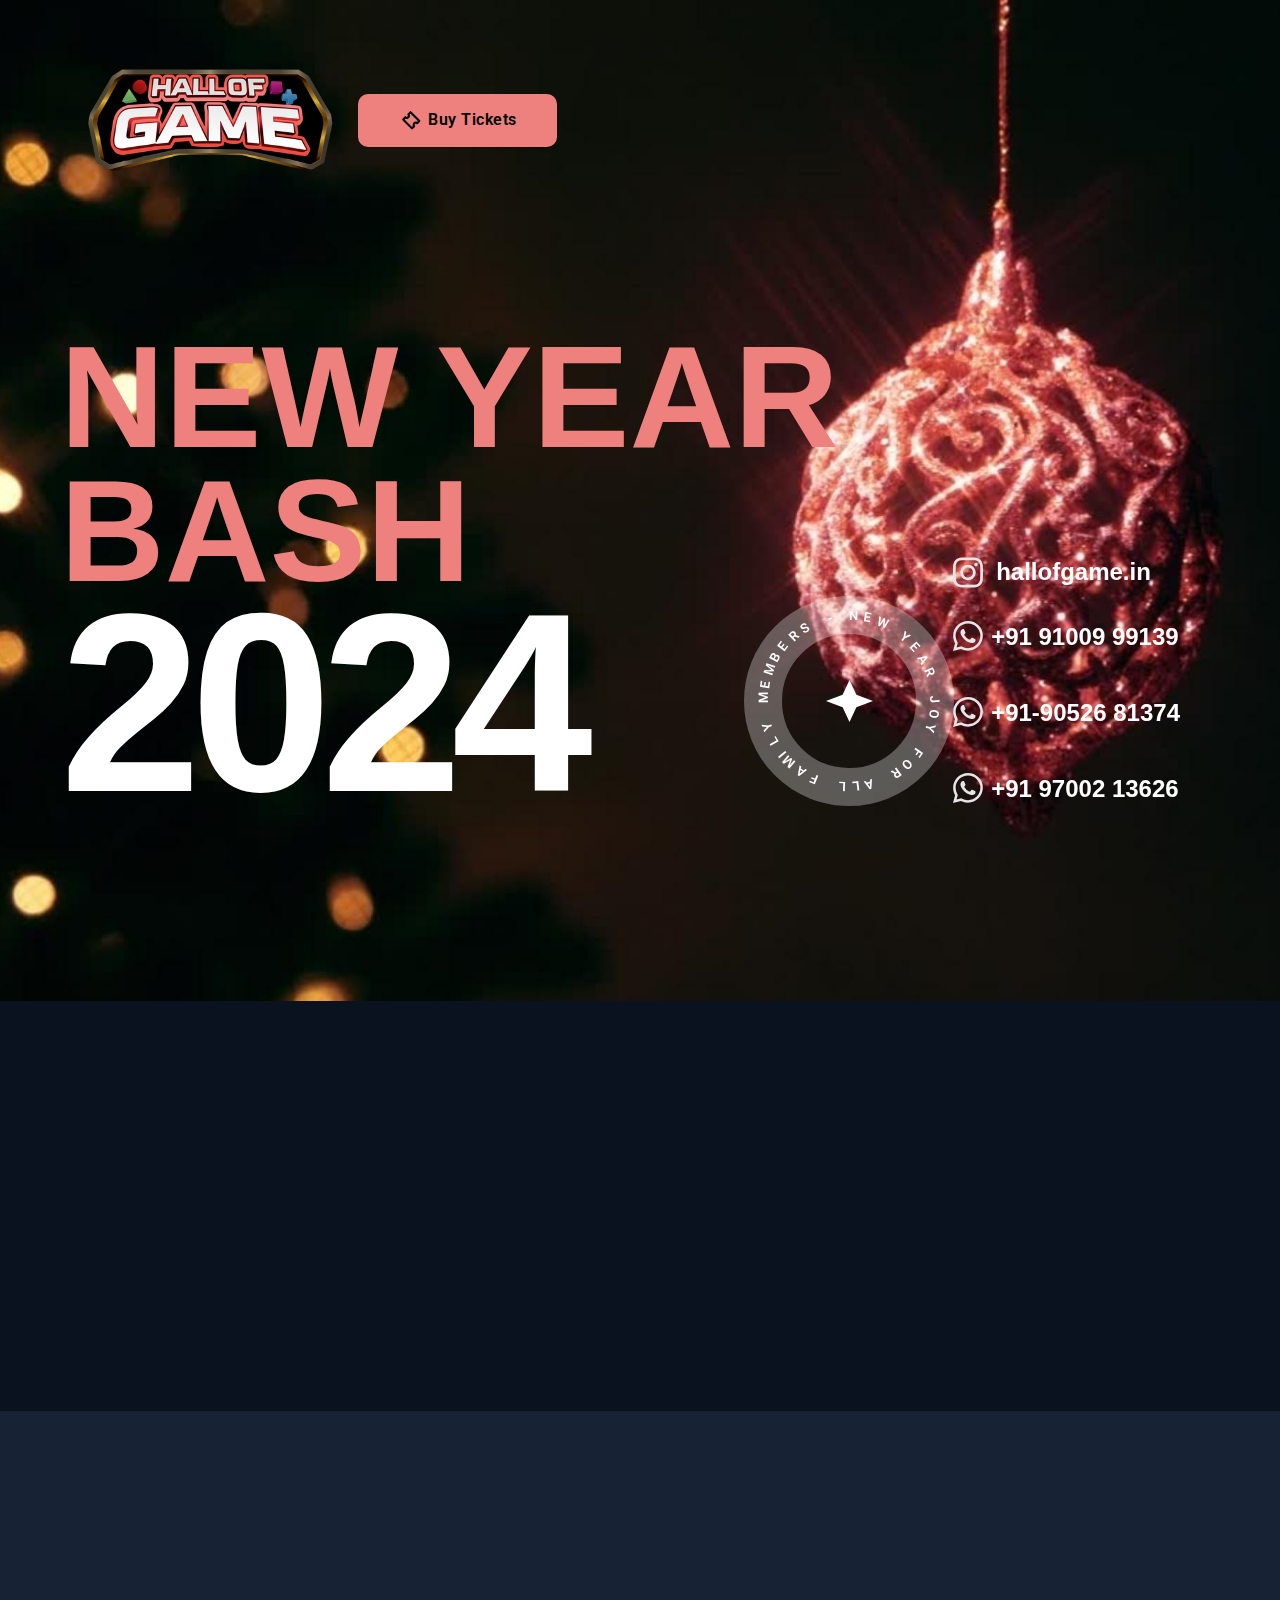
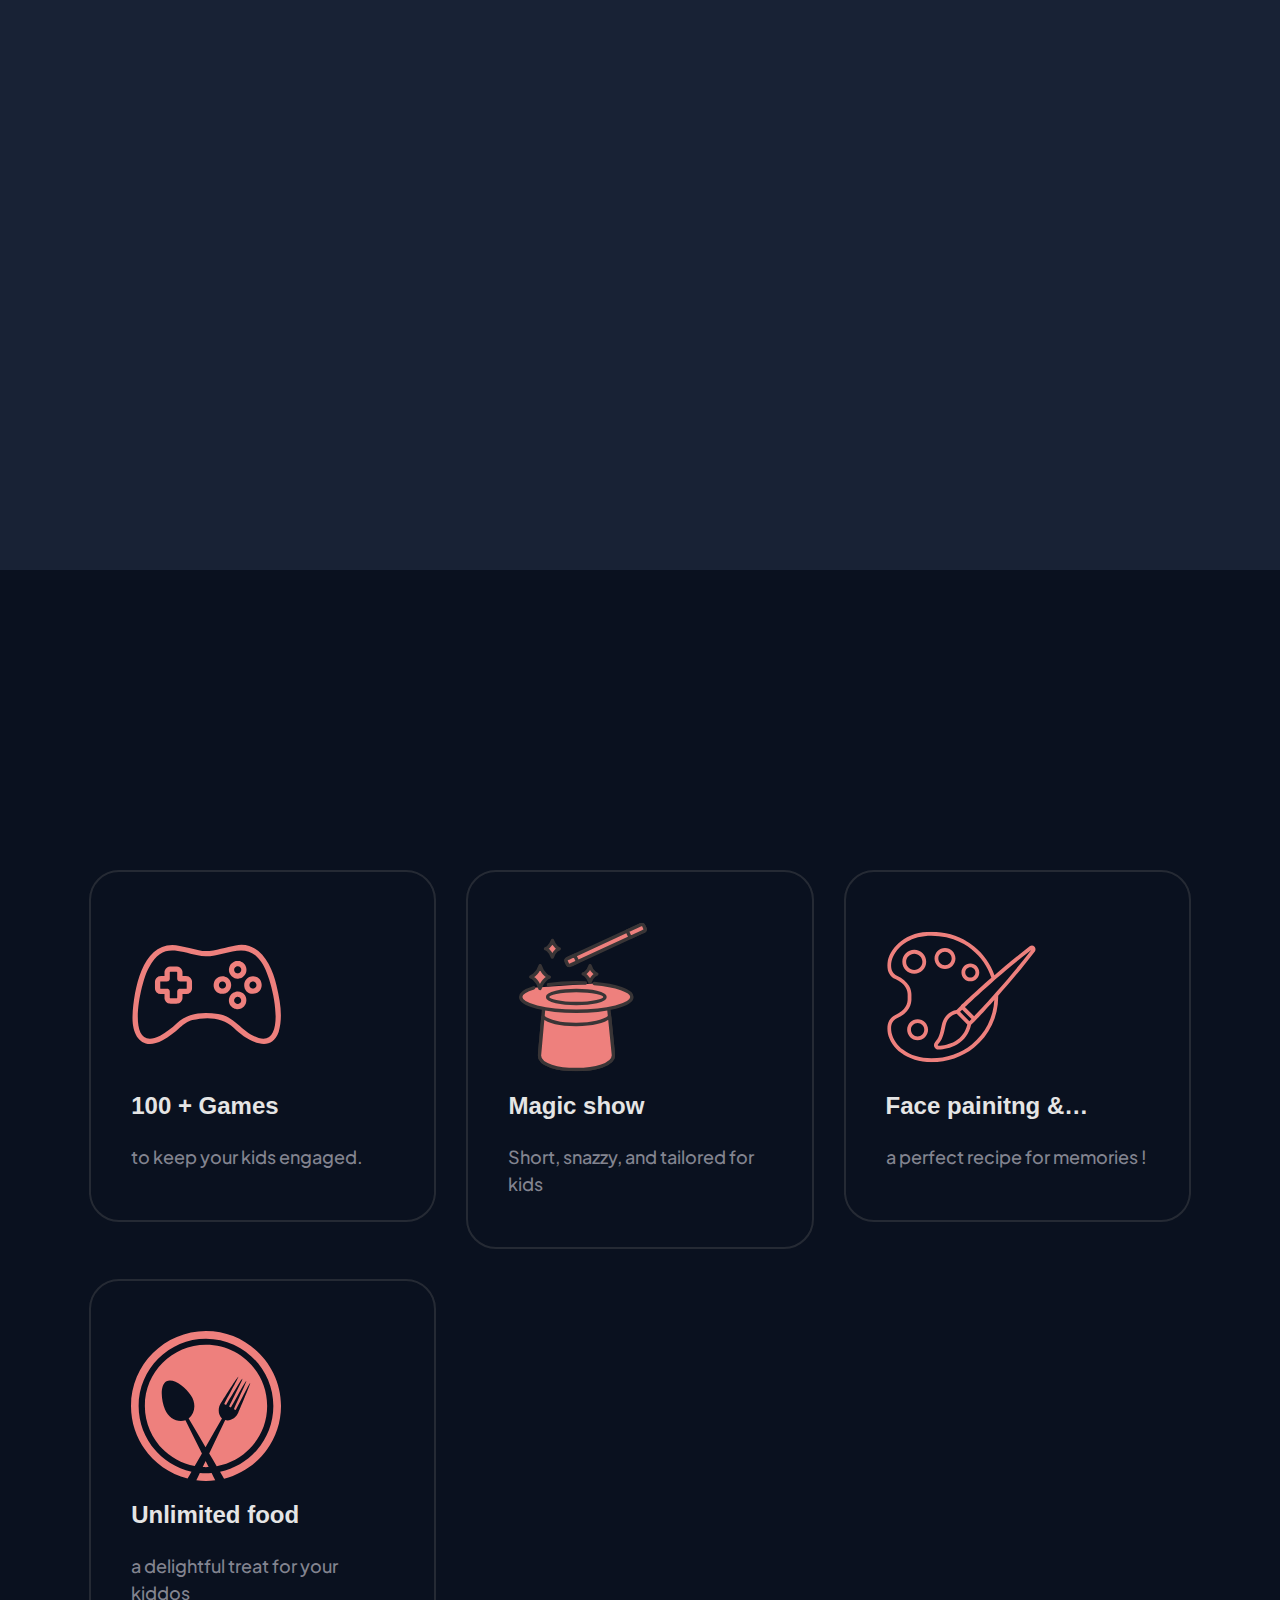
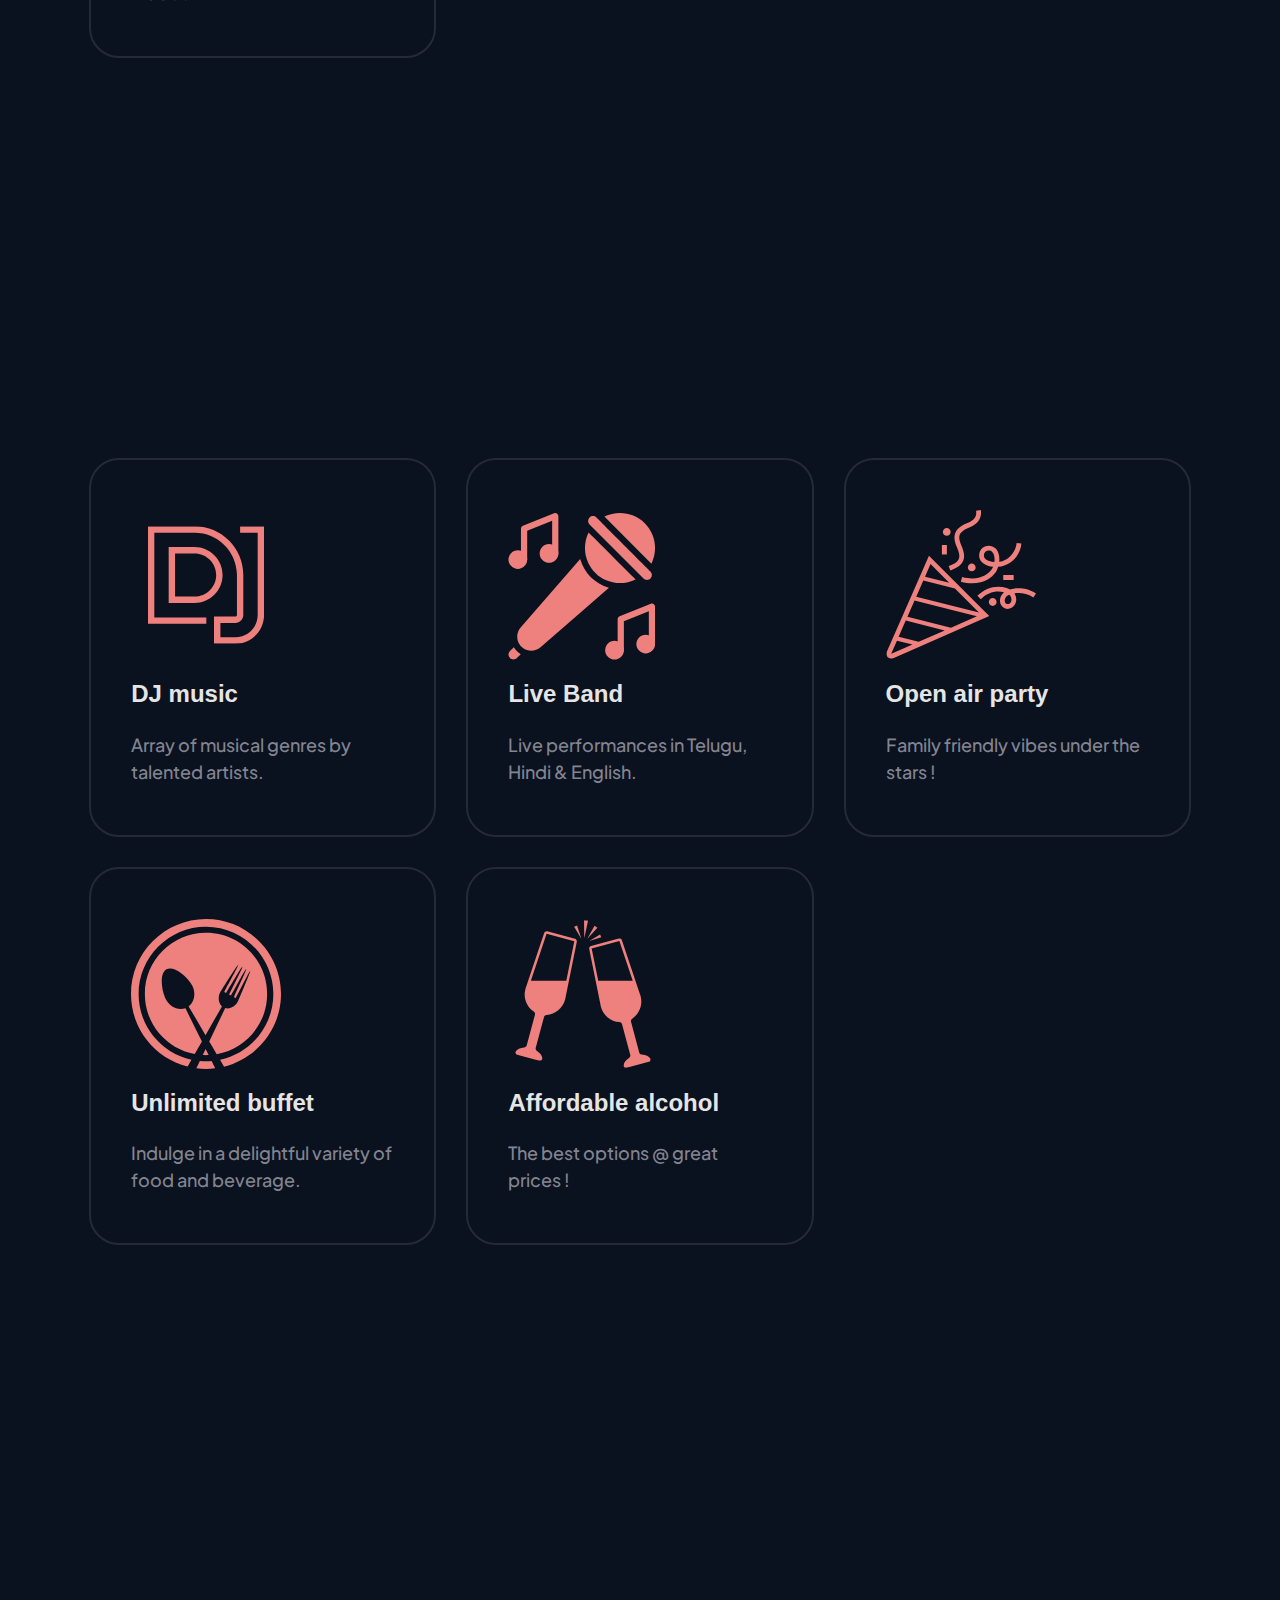
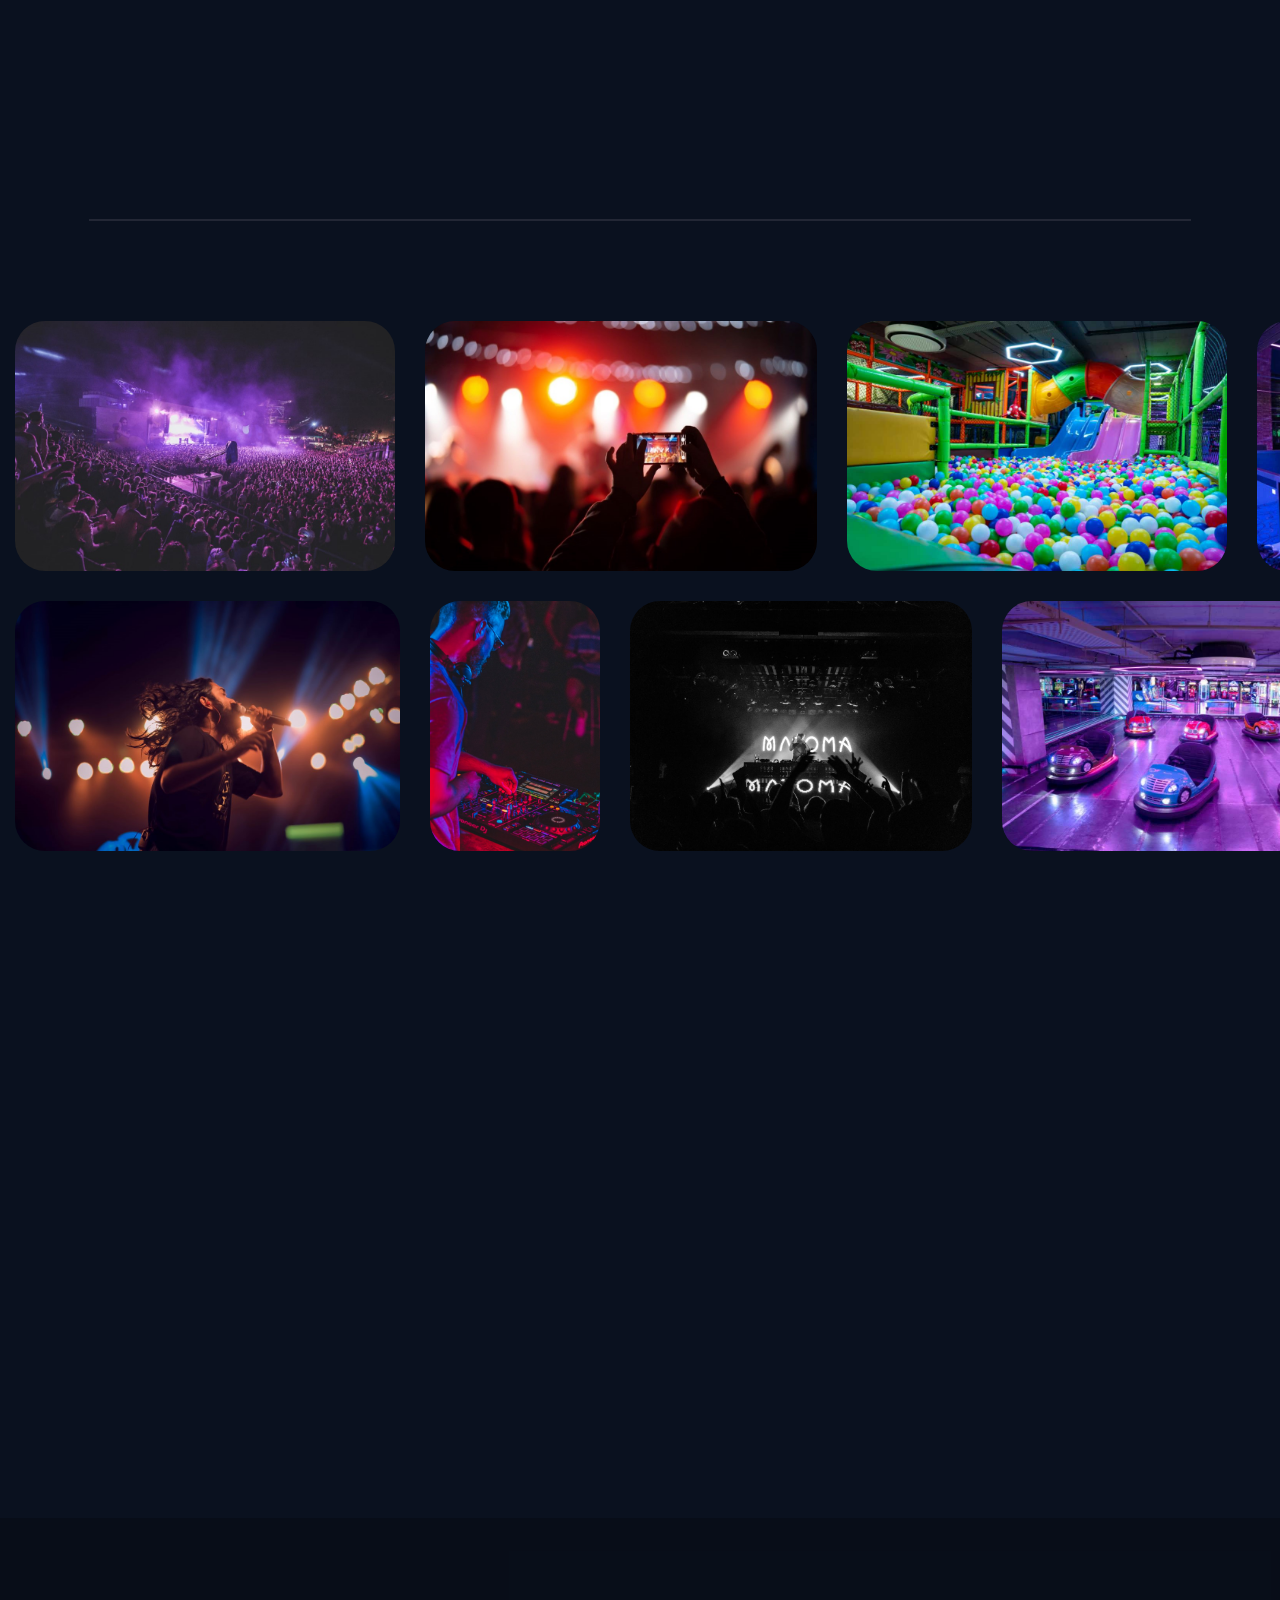
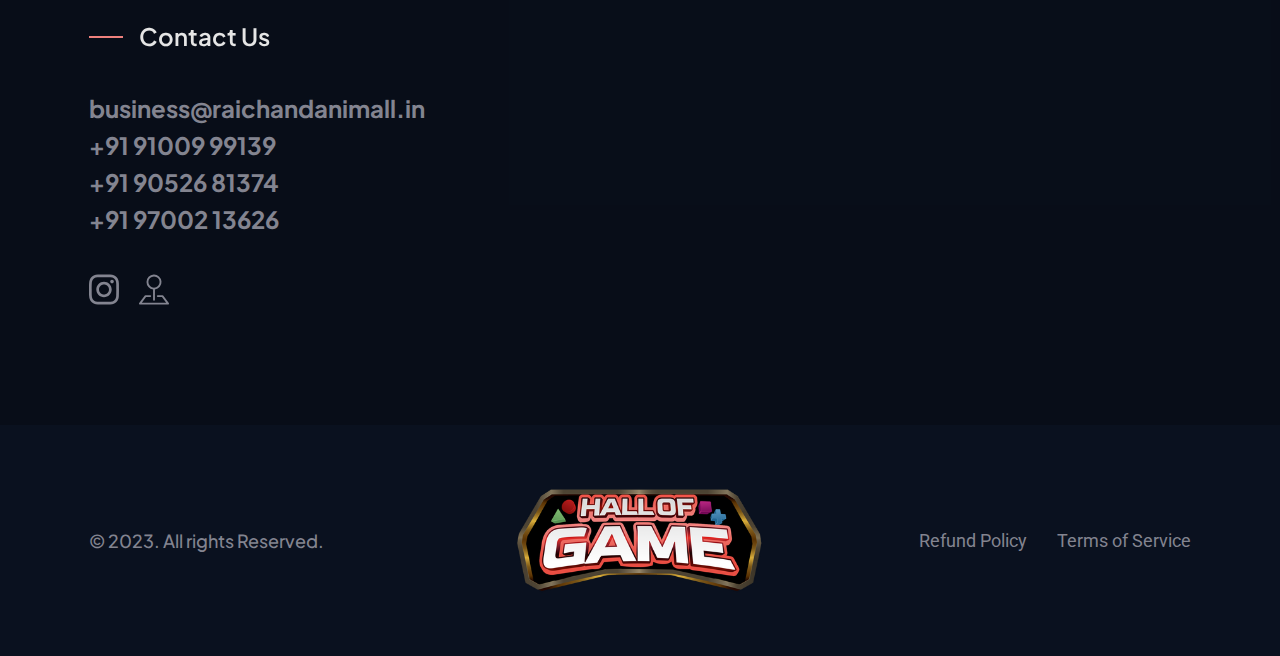
==== commit d427556a: "Update index.html" ====
--- a/index.html
+++ b/index.html
@@ -70,8 +70,21 @@
 							</button>
 						</div>
 						 -->
-						<form><script src="https://checkout.razorpay.com/v1/payment-button.js" data-payment_button_id="pl_NFNgaathbxuehb" async> </script> </form>
-
+<!-- 						<form><script src="https://checkout.razorpay.com/v1/payment-button.js" data-payment_button_id="pl_NFNgaathbxuehb" async> </script> </form> -->
+						<div class="d-none d-lg-block">
+							<div class="d-flex gap-60 align-items-center">								
+								<a href="https://rzp.io/l/hallofgame" class="btn btn-primary btn-custom-dark align-items-center gap-2" aria-label="buttons">
+									<span class="buttons-logo"><svg width="25" height="25"><use xlink:href="#buttons-logo"></use></svg></span> Buy Tickets
+								</a>
+								
+								<!--a href="#merchandise" aria-label="buttons"><span class="shop-icon-xl"><svg width="42" height="46"><use xlink:href="#shop-icon-xl"></use></svg></span></a -->
+								
+								<!--a href="#" class="offcanvas-menu-icon" data-bs-toggle="offcanvas" data-bs-target="#navContentmenu" aria-controls="navContentmenu" aria-expanded="false" aria-label="Toggle navigation">
+									<span ><svg width="44" height="44"><use xlink:href="#offcanvas-menu-icon"></use></svg></span>		
+								</a-->
+							</div>	
+													
+						</div>
 					</div>
 				</nav>
 			</div>			
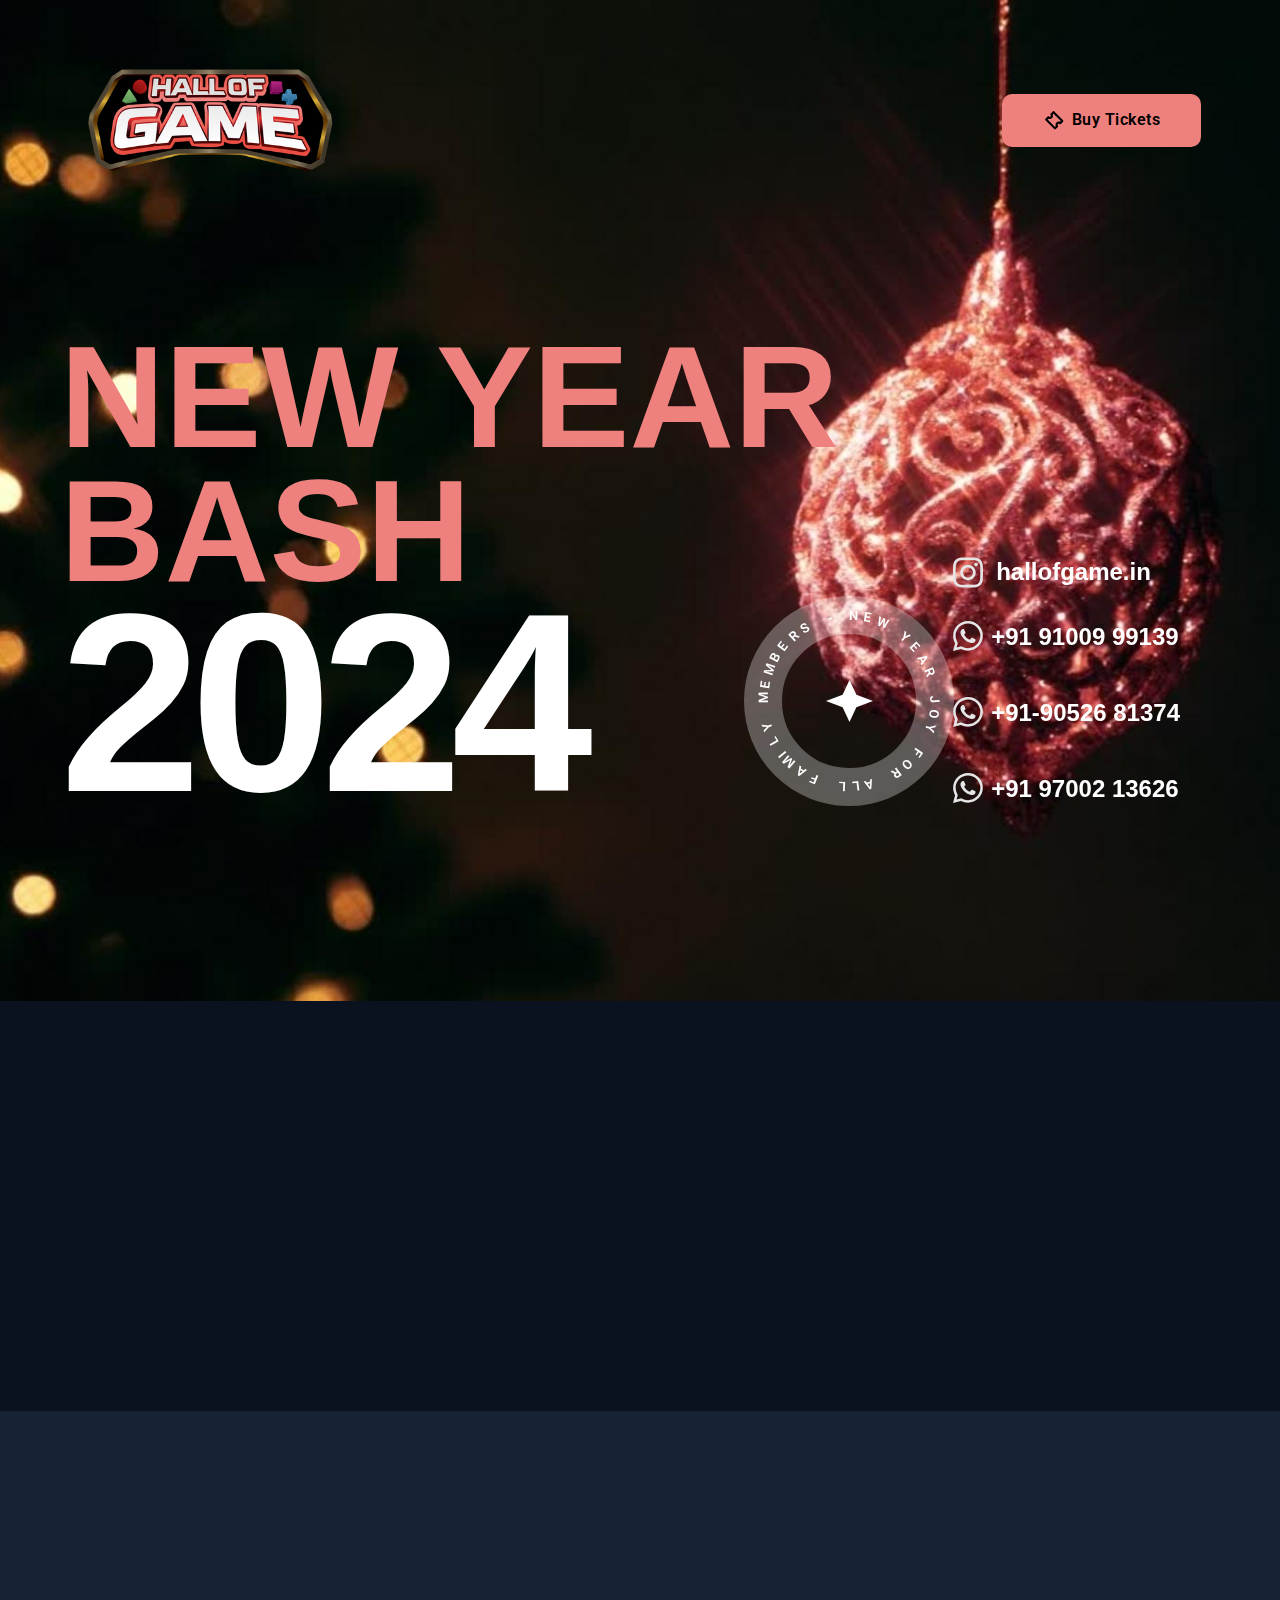
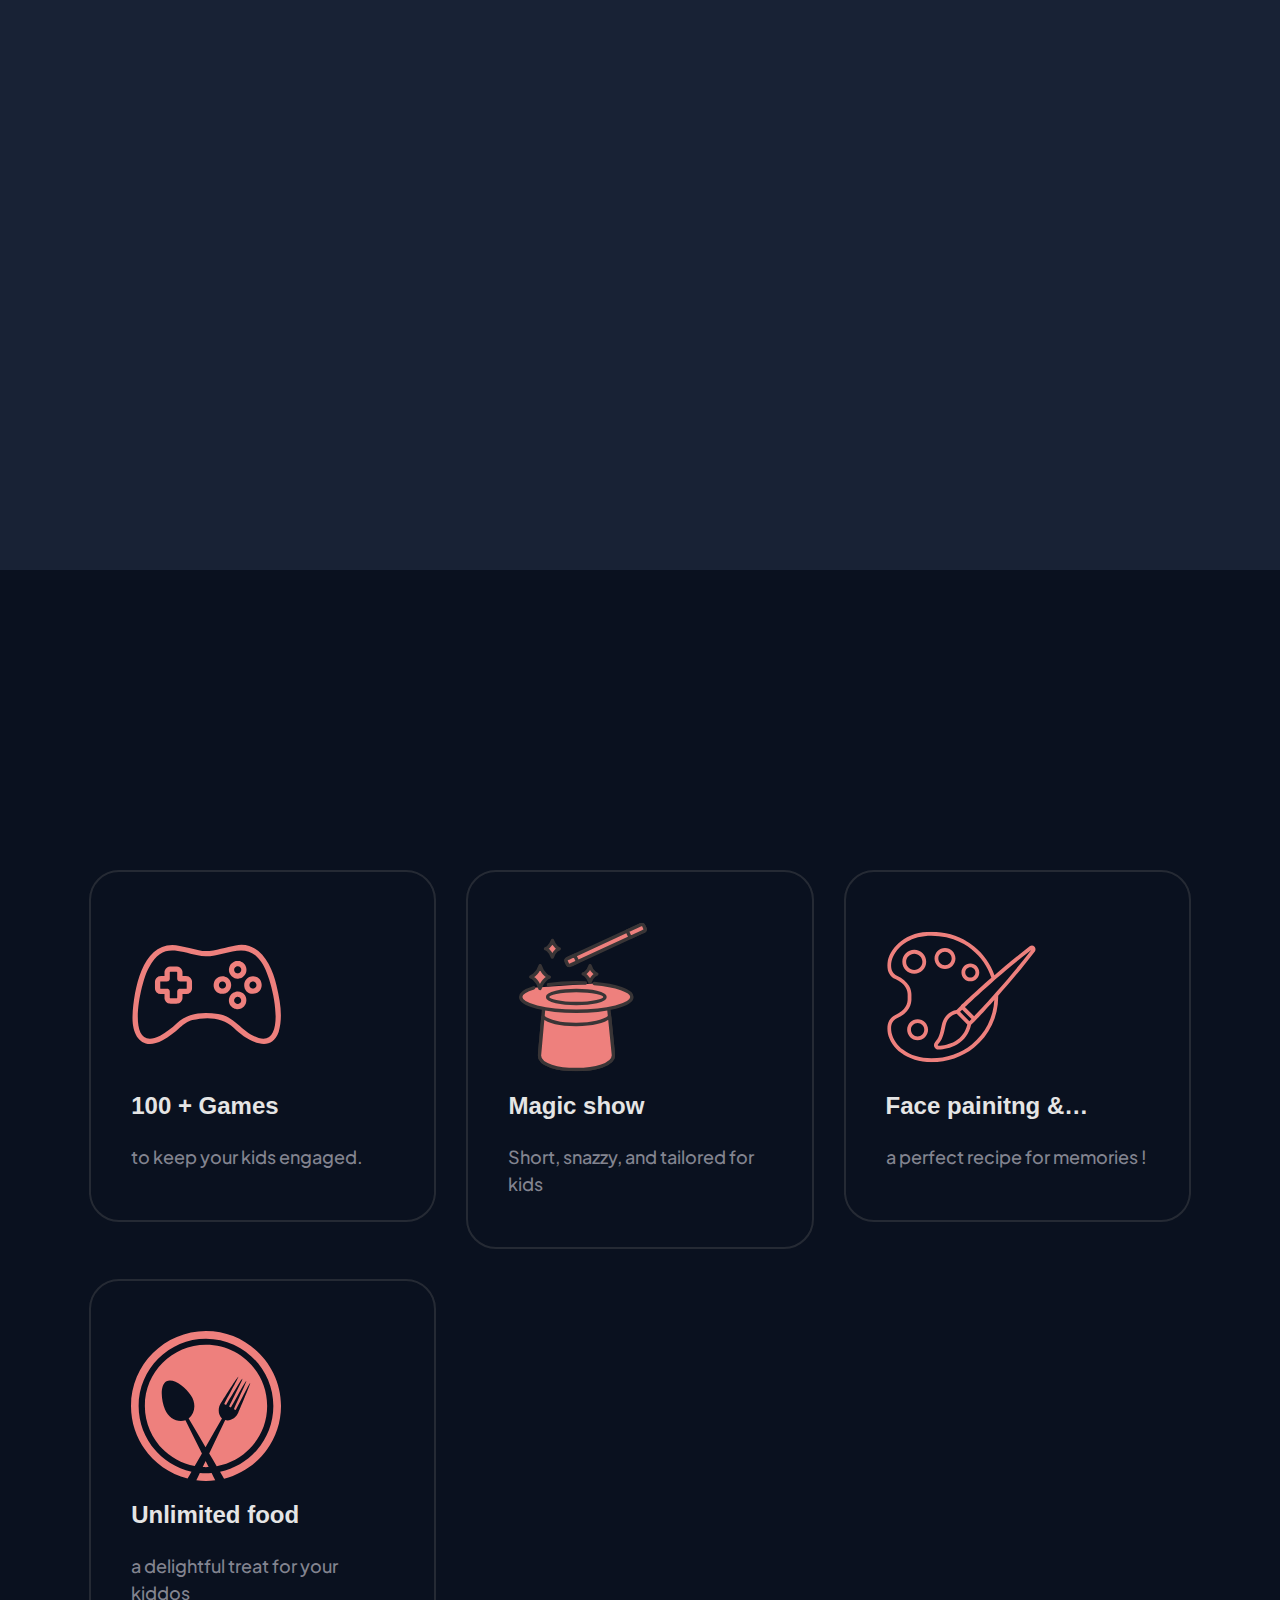
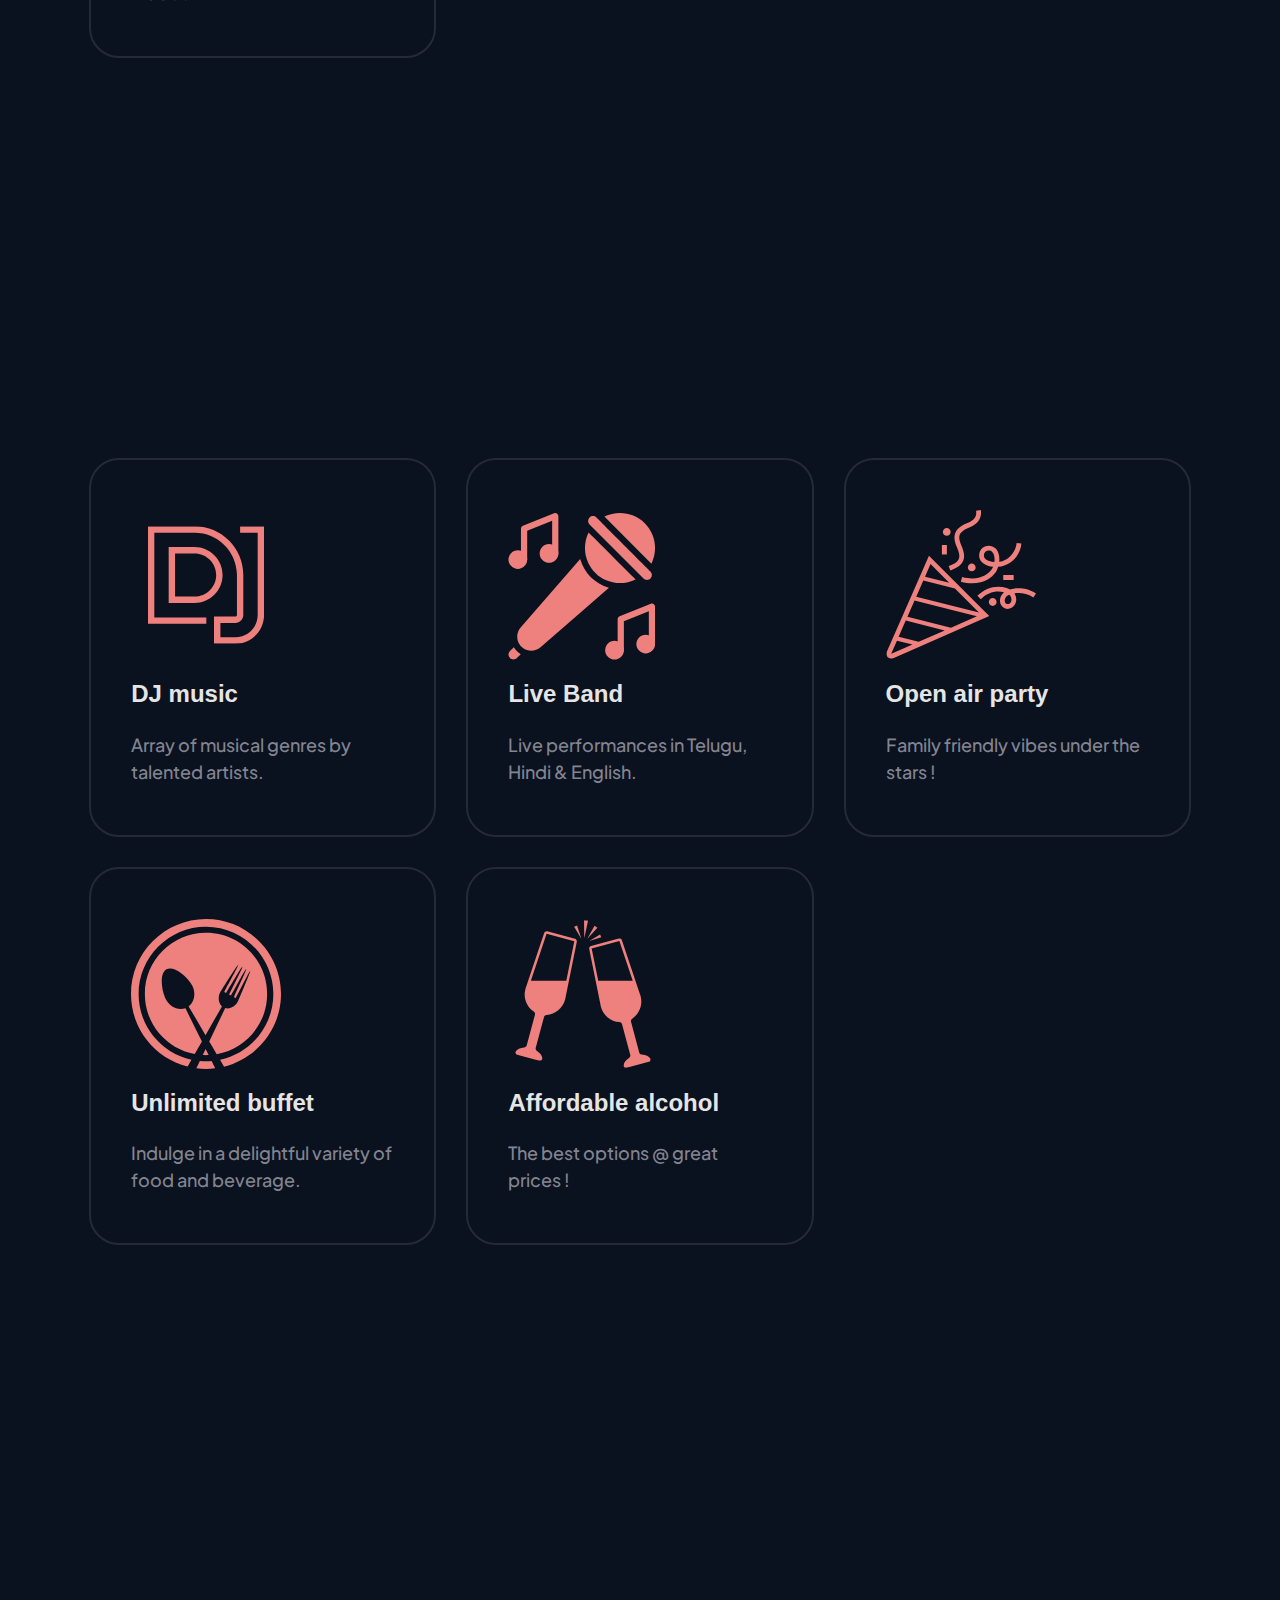
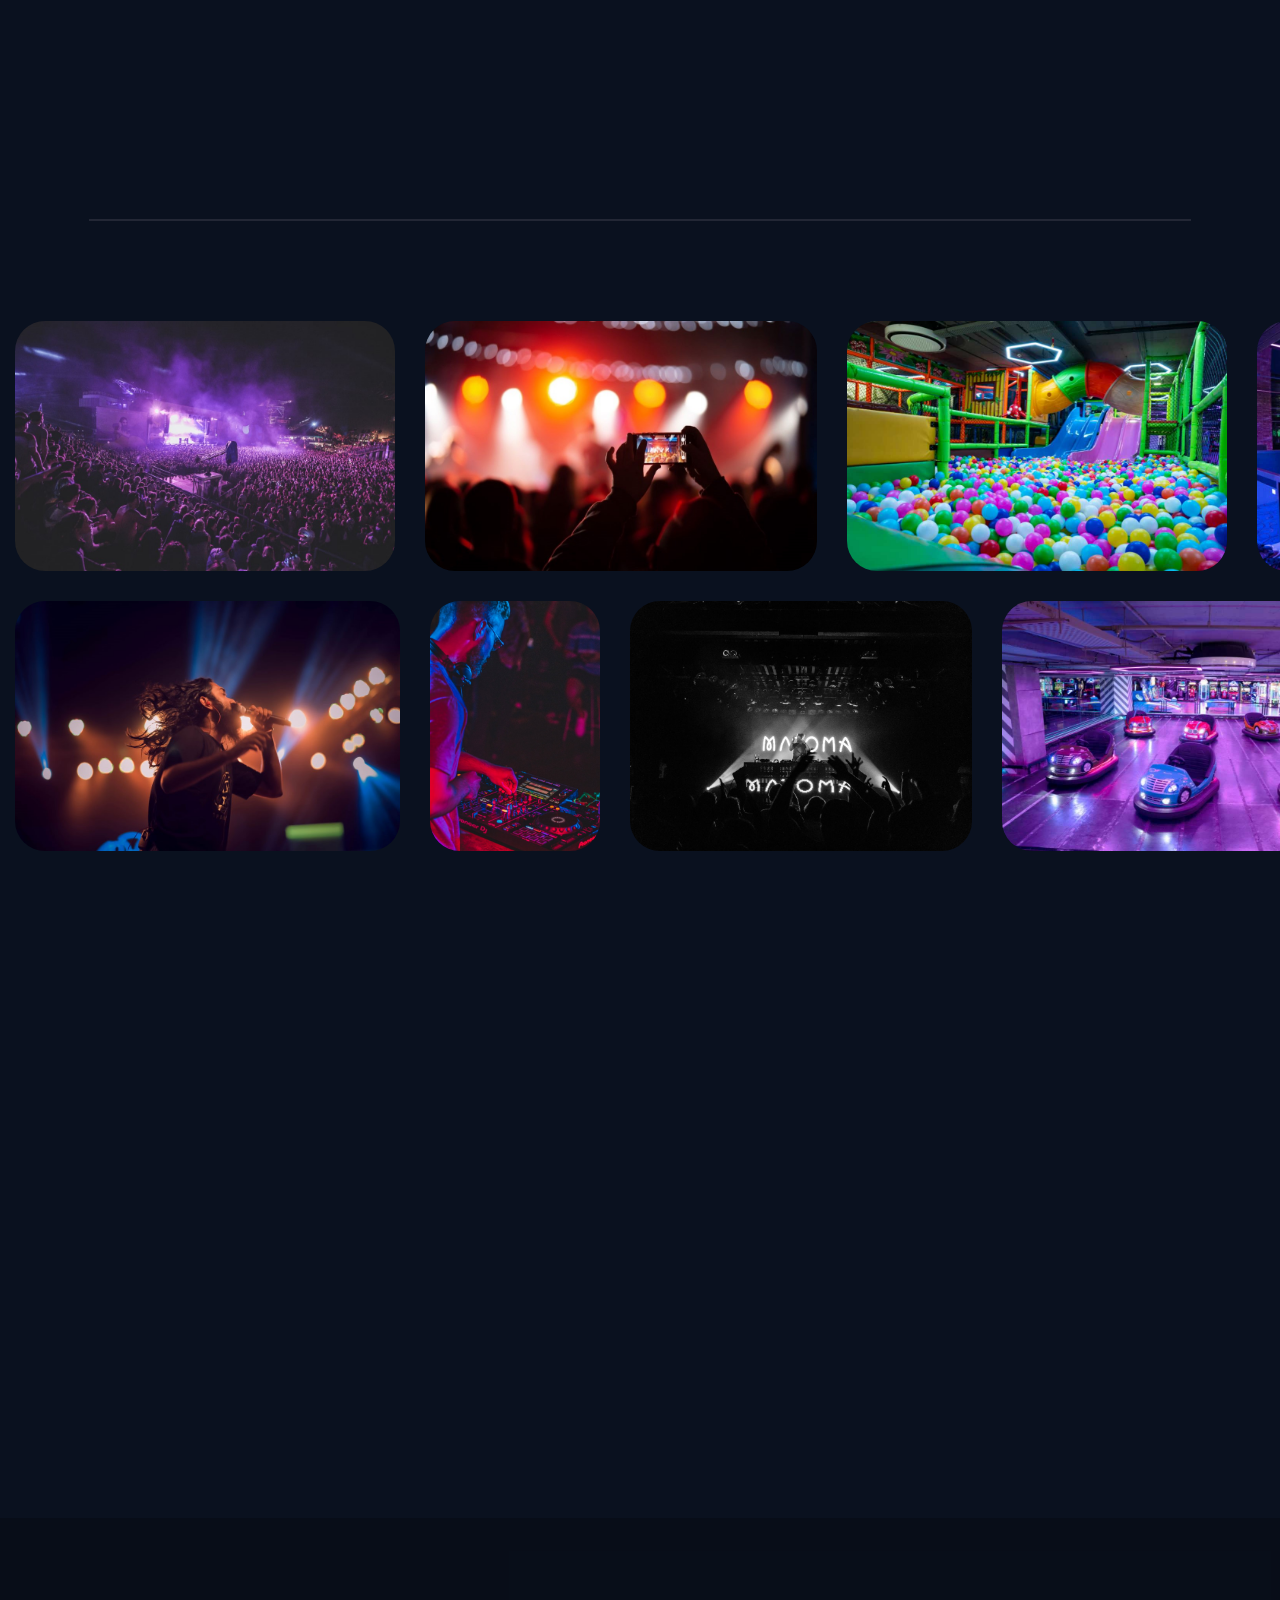
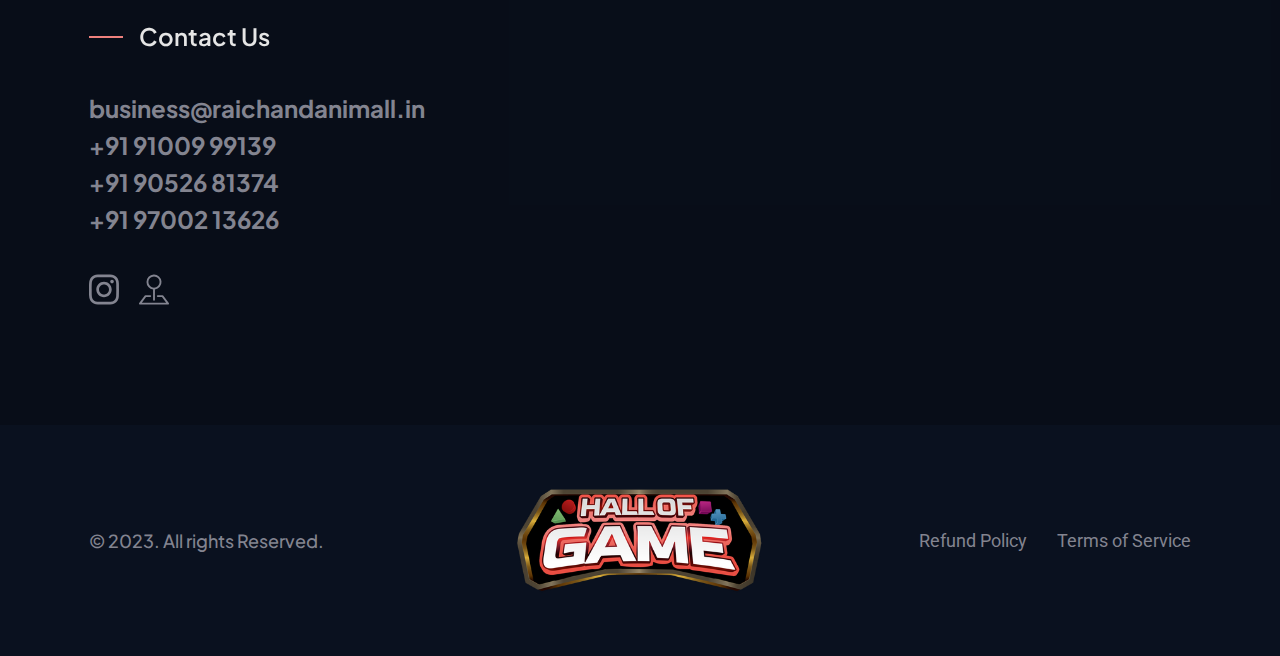
==== commit 3efc6b92: "Update index.html" ====
--- a/index.html
+++ b/index.html
@@ -57,19 +57,19 @@
 		<header class="header-section header-3 transparent-header sticky-navbar">
 			<div class="container-fluid">
 				<nav class="navbar navbar-expand-lg">
-					<div class="d-flex w-80 justify-content-between align-items-center">
+					<div class="d-flex w-100 justify-content-between align-items-center">
 						<a class="navbar-brand brand-logo" href="index.html" aria-label="nav-brands">
 							<img src="assets/images/global/hog-logo.png" class="logo-custom-light" alt="logo">
 							<img src="assets/images/global/hog-logo.png" class="logo-custom-dark" alt="logo">
 						</a>
 
-<!-- 						<div class="d-flex align-items-center gap-20">
+					<div class="d-flex align-items-center gap-20">
 							<a href="#merchandise" class="d-block d-lg-none" aria-label="buttons"><span class="shop-icon-xl"><svg width="42" height="46"><use xlink:href="#shop-icon-xl"></use></svg></span></a>
 							<button class="navbar-toggler offcanvas-menu-icon" type="button" data-bs-toggle="offcanvas" data-bs-target="#navContentmenu" aria-controls="navContentmenu" aria-expanded="false" aria-label="Toggle navigation">
 								<span ><svg width="24" height="24"><use xlink:href="#offcanvas-menu-icon"></use></svg></span>		
 							</button>
 						</div>
-						 -->
+						
 <!-- 						<form><script src="https://checkout.razorpay.com/v1/payment-button.js" data-payment_button_id="pl_NFNgaathbxuehb" async> </script> </form> -->
 						<div class="d-none d-lg-block">
 							<div class="d-flex gap-60 align-items-center">								
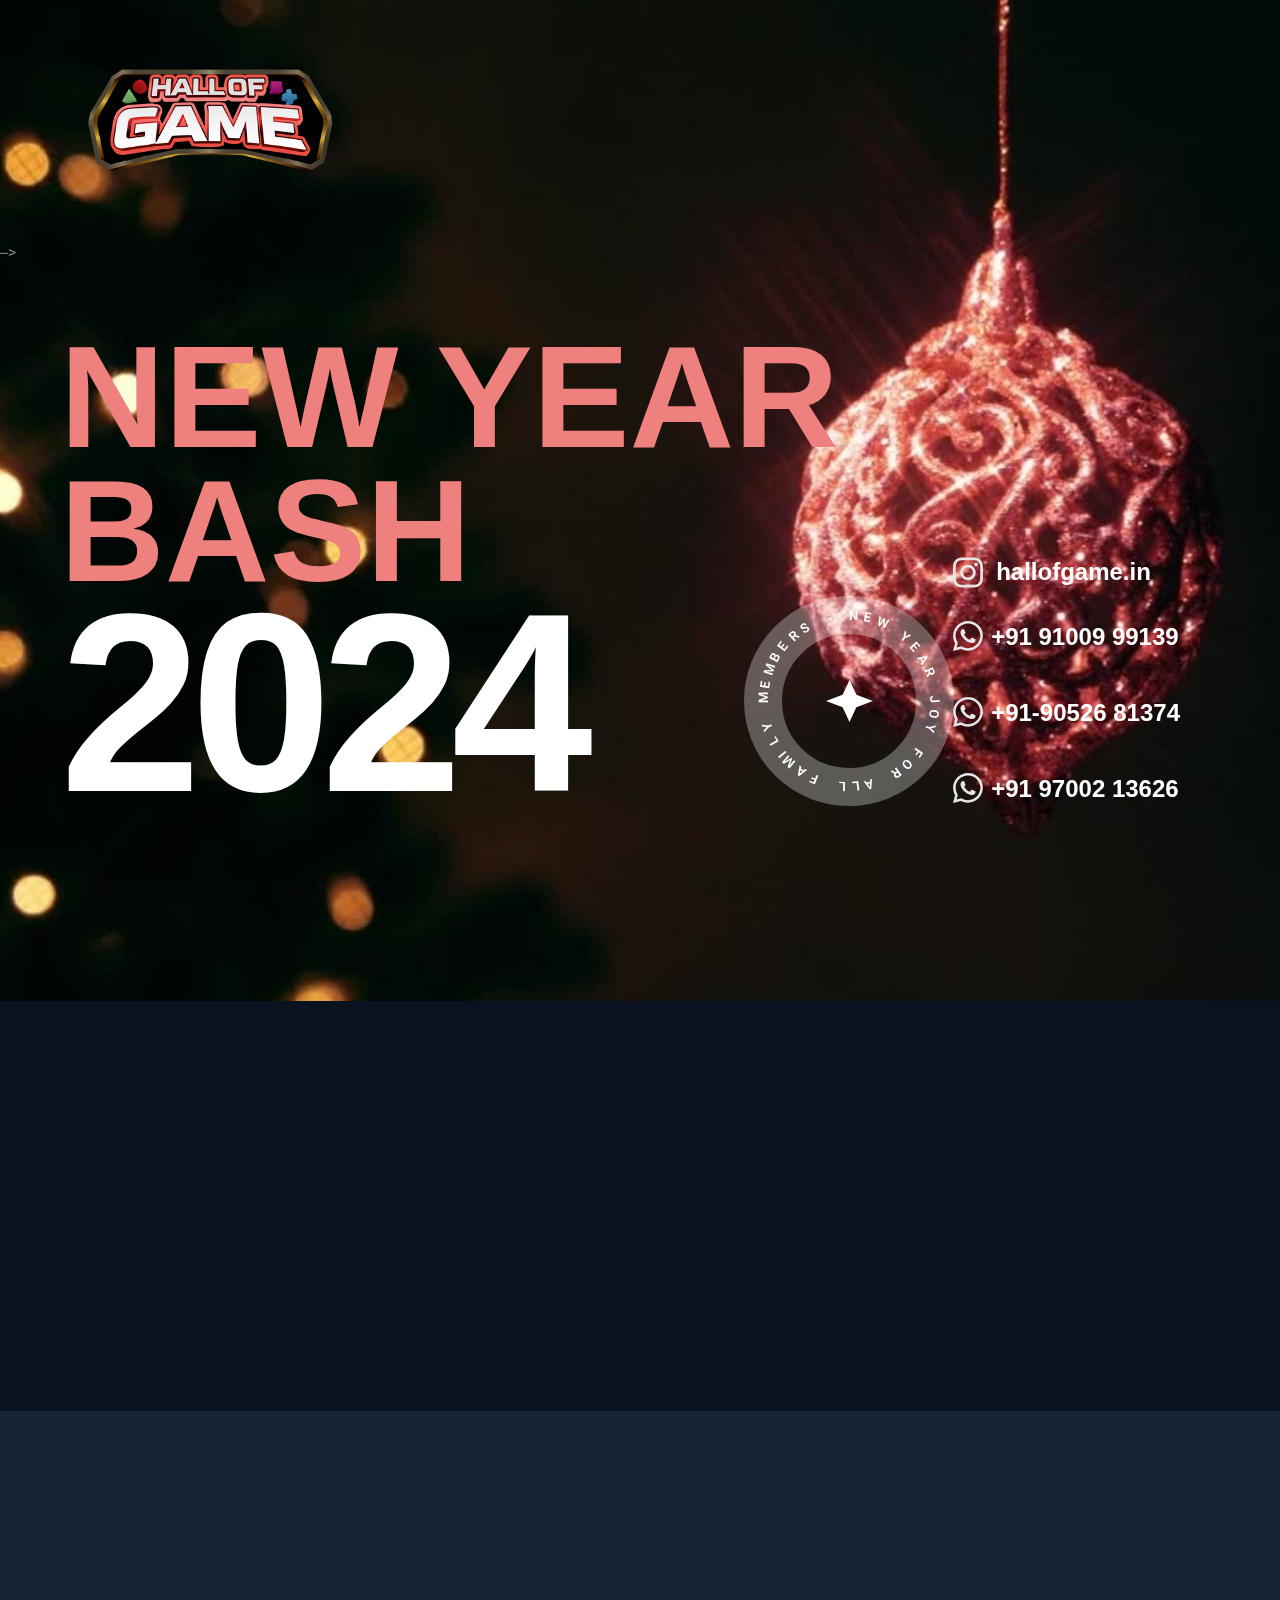
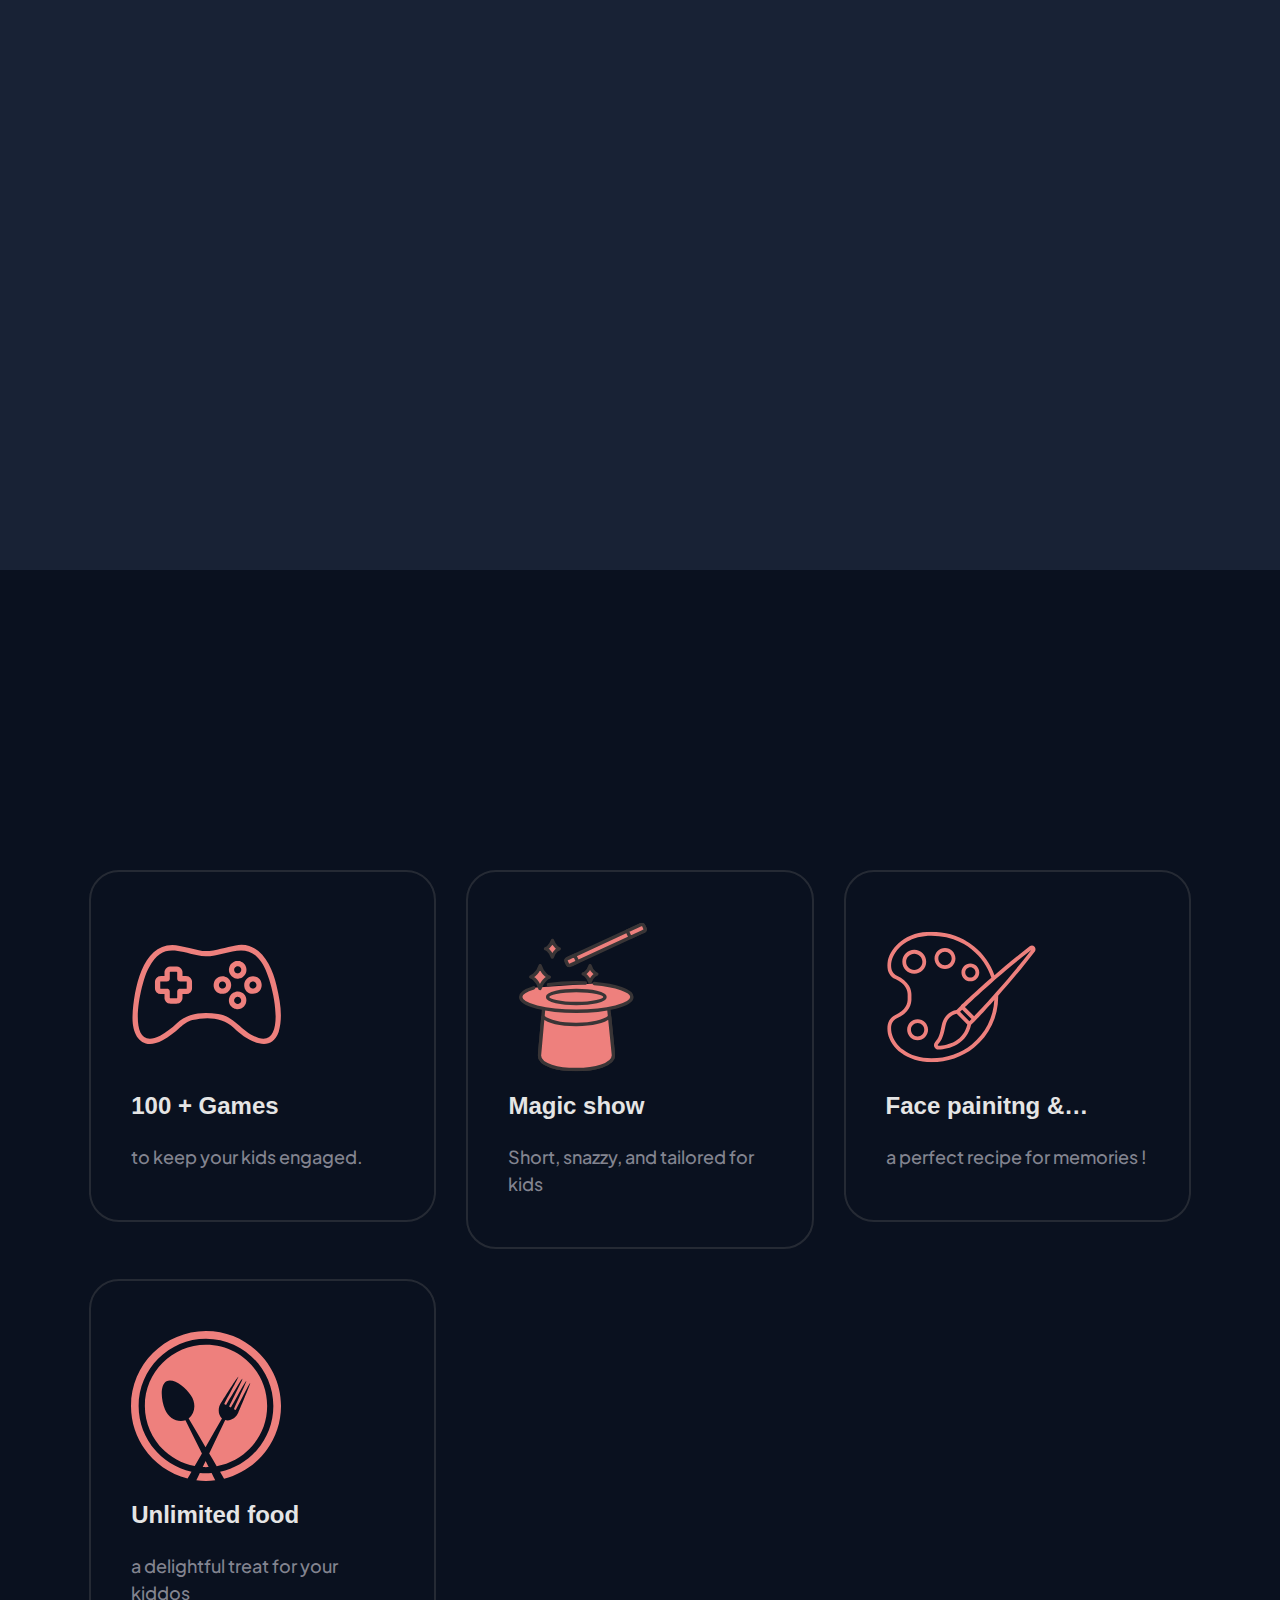
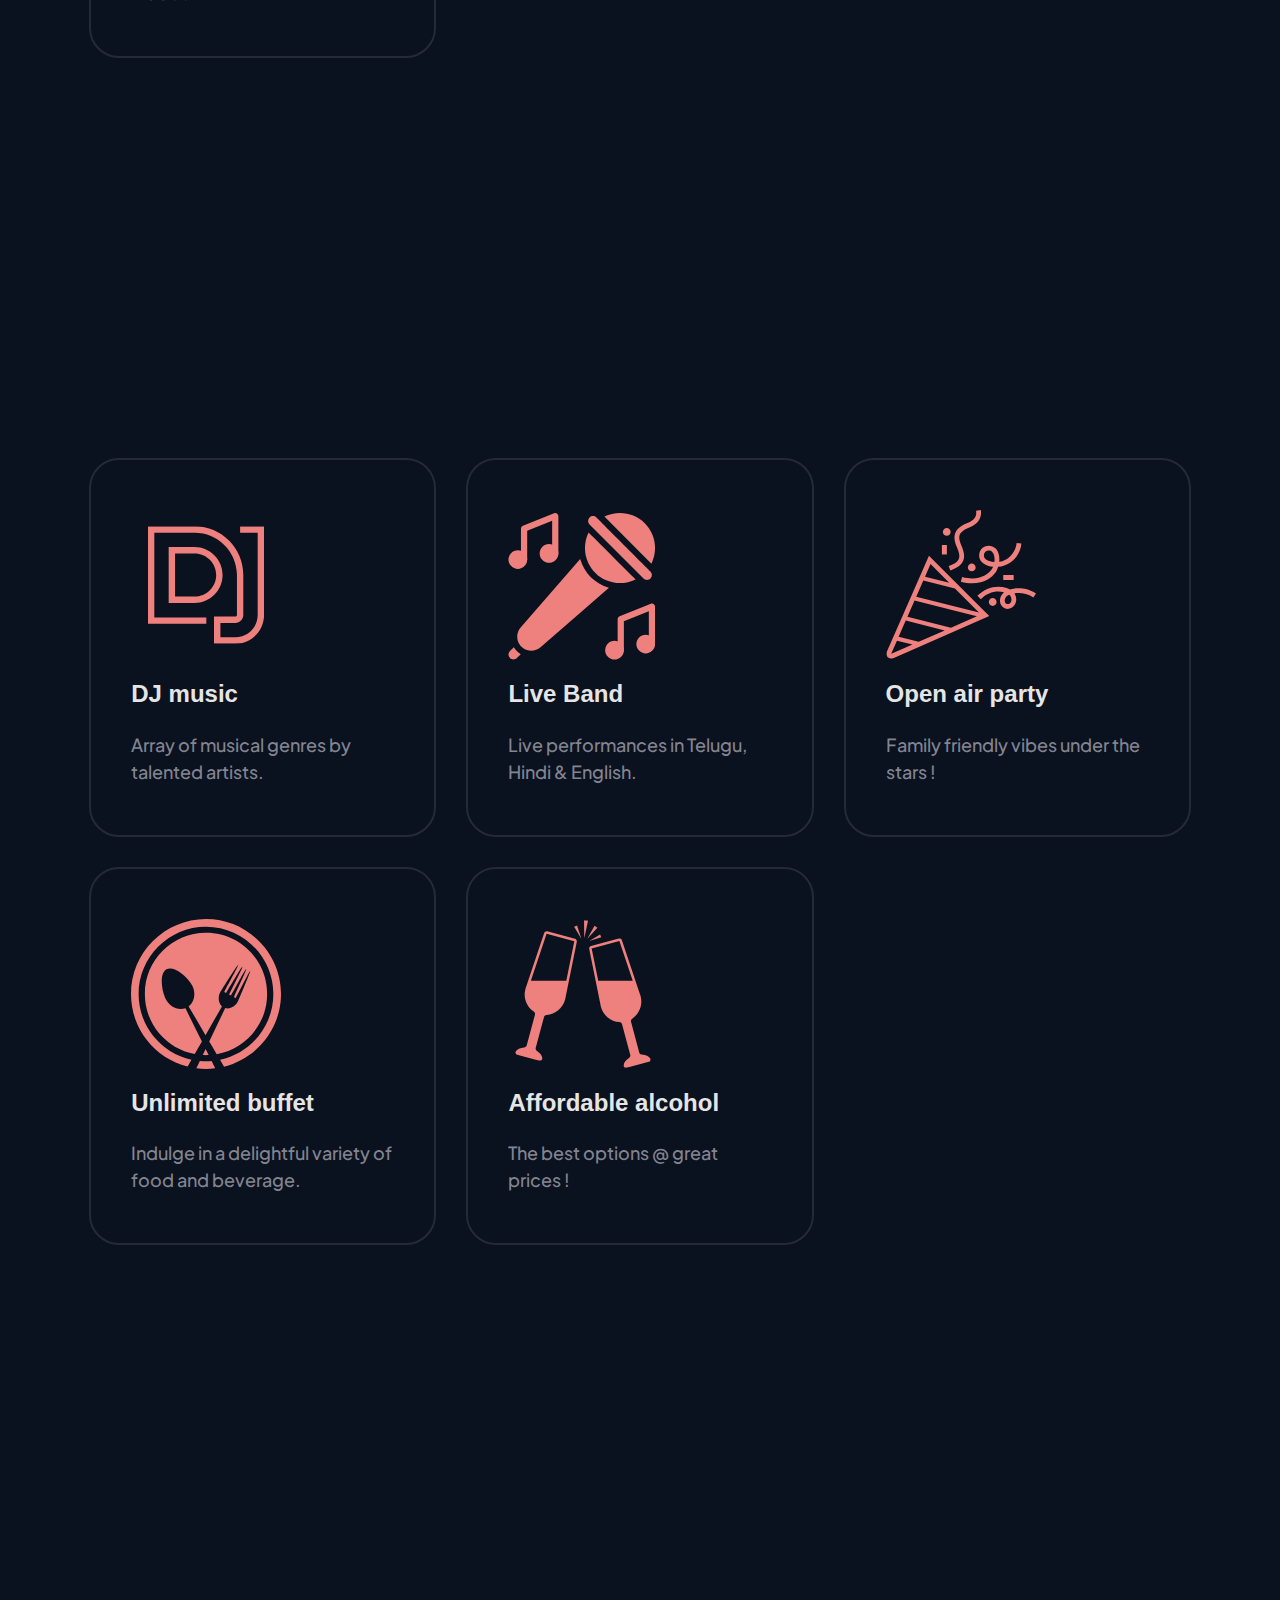
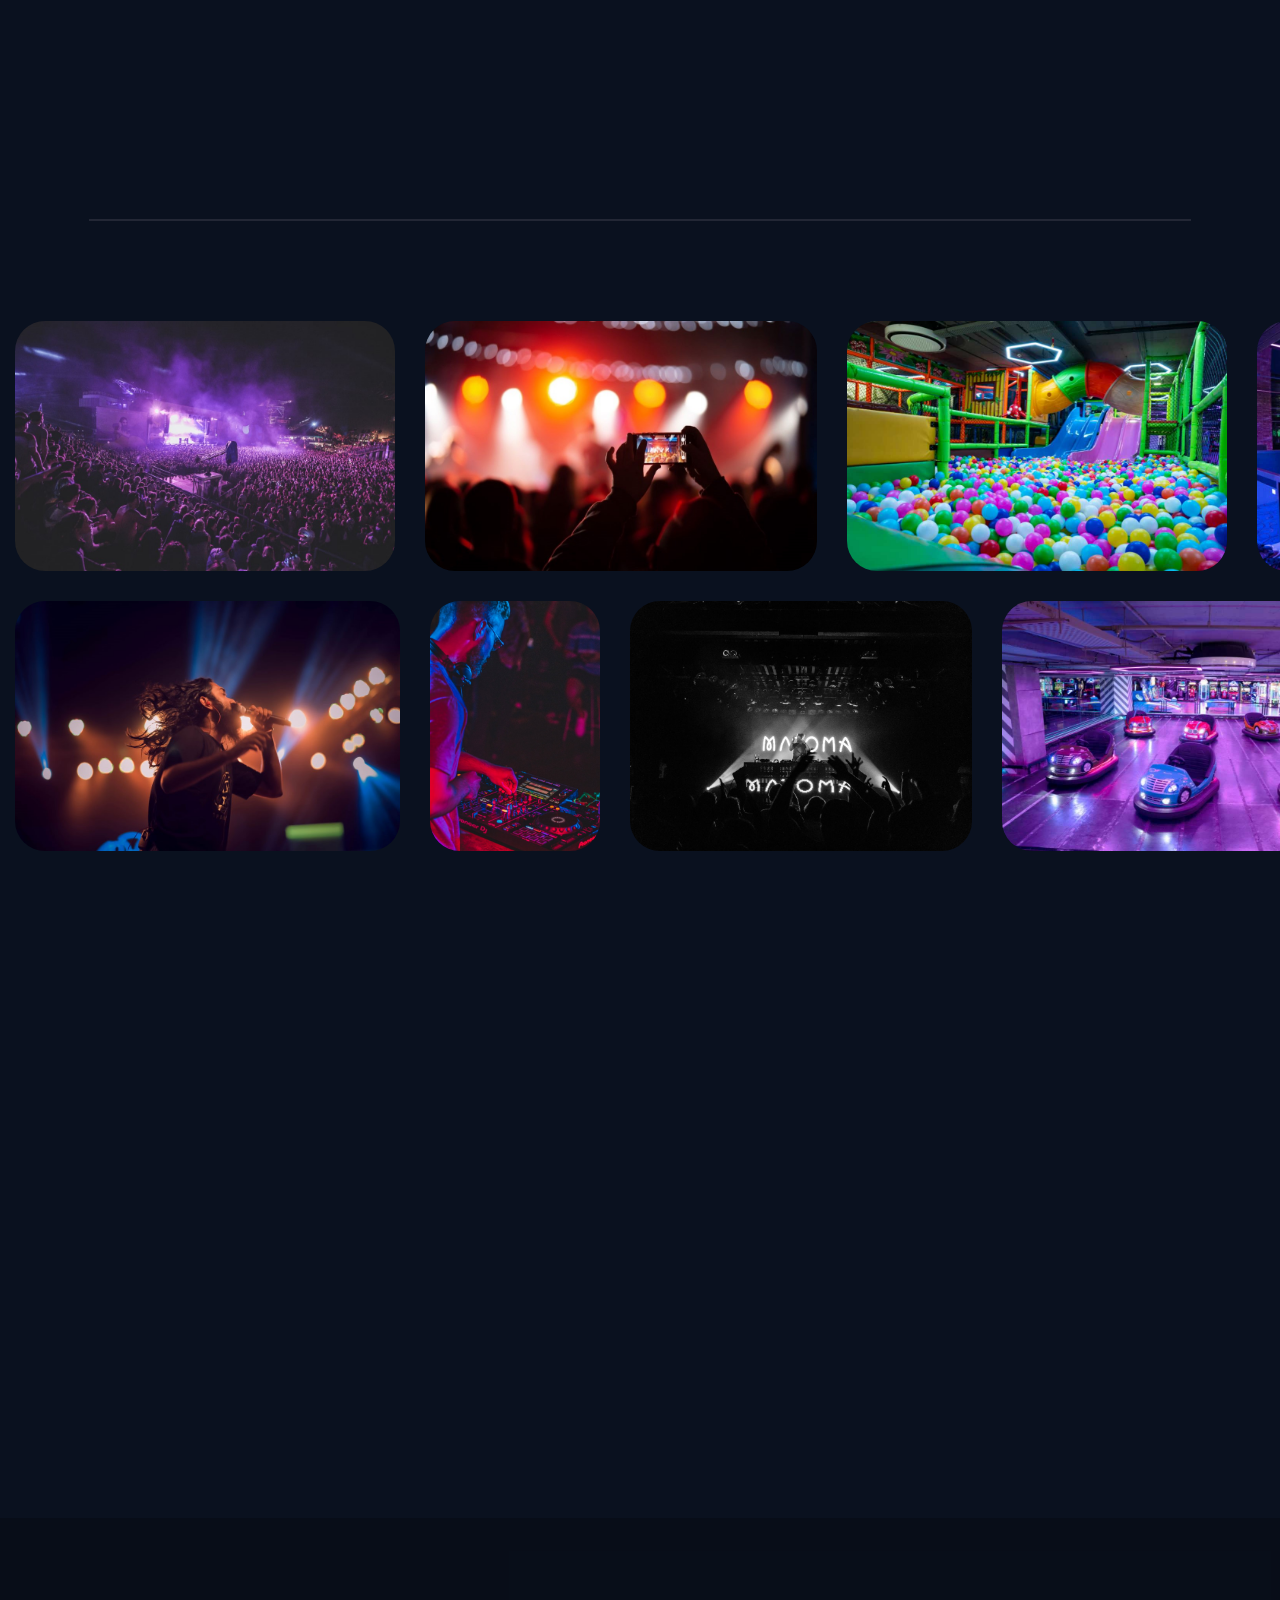
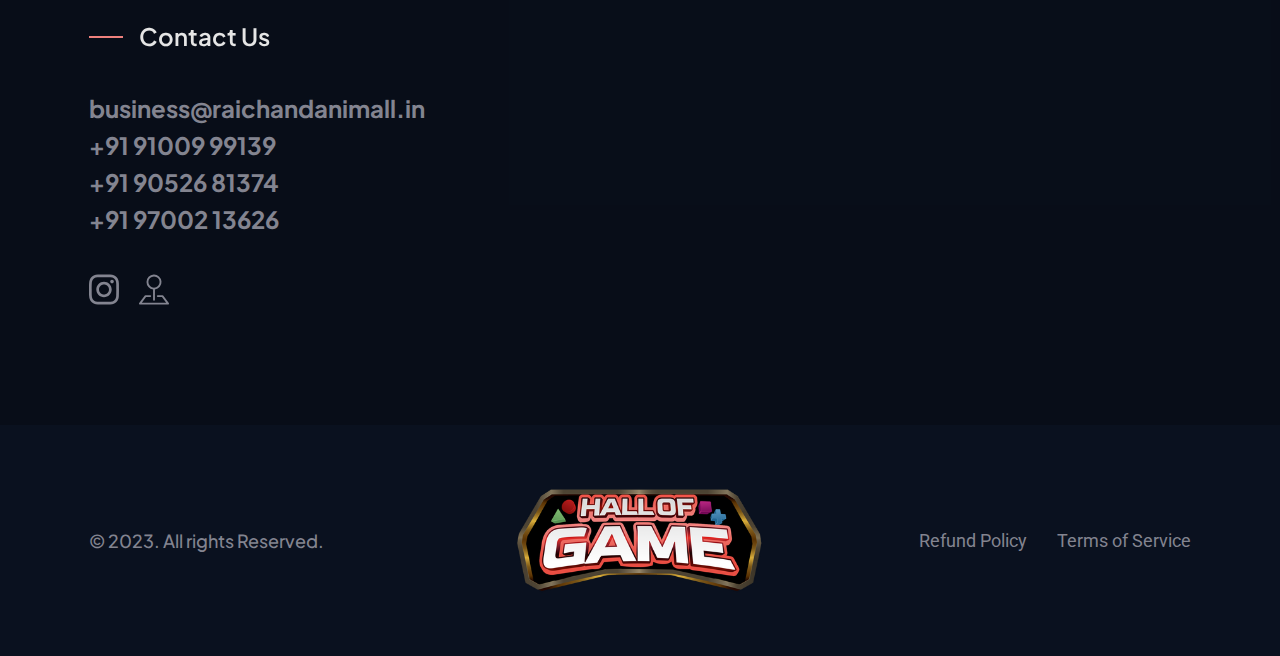
==== commit 228a7667: "Update index.html" ====
--- a/index.html
+++ b/index.html
@@ -63,17 +63,17 @@
 							<img src="assets/images/global/hog-logo.png" class="logo-custom-dark" alt="logo">
 						</a>
 
-					<div class="d-flex align-items-center gap-20">
+<!-- 					<div class="d-flex align-items-center gap-20">
 							<a href="#merchandise" class="d-block d-lg-none" aria-label="buttons"><span class="shop-icon-xl"><svg width="42" height="46"><use xlink:href="#shop-icon-xl"></use></svg></span></a>
 							<button class="navbar-toggler offcanvas-menu-icon" type="button" data-bs-toggle="offcanvas" data-bs-target="#navContentmenu" aria-controls="navContentmenu" aria-expanded="false" aria-label="Toggle navigation">
 								<span ><svg width="24" height="24"><use xlink:href="#offcanvas-menu-icon"></use></svg></span>		
 							</button>
-						</div>
+						</div> -->
 						
-<!-- 						<form><script src="https://checkout.razorpay.com/v1/payment-button.js" data-payment_button_id="pl_NFNgaathbxuehb" async> </script> </form> -->
-						<div class="d-none d-lg-block">
+						<form><script src="https://checkout.razorpay.com/v1/payment-button.js" data-payment_button_id="pl_NFNgaathbxuehb" async> </script> </form>
+<!-- 						<div class="d-none d-lg-block">
 							<div class="d-flex gap-60 align-items-center">								
-								<a href="https://rzp.io/l/hallofgame" class="btn btn-primary btn-custom-dark align-items-center gap-2" aria-label="buttons">
+								<a href="https://pages.razorpay.com/stores/hallofgame" class="btn btn-primary btn-custom-dark align-items-center gap-2" aria-label="buttons">
 									<span class="buttons-logo"><svg width="25" height="25"><use xlink:href="#buttons-logo"></use></svg></span> Buy Tickets
 								</a>
 								
@@ -84,7 +84,7 @@
 								</a-->
 							</div>	
 													
-						</div>
+						</div> -->
 					</div>
 				</nav>
 			</div>			
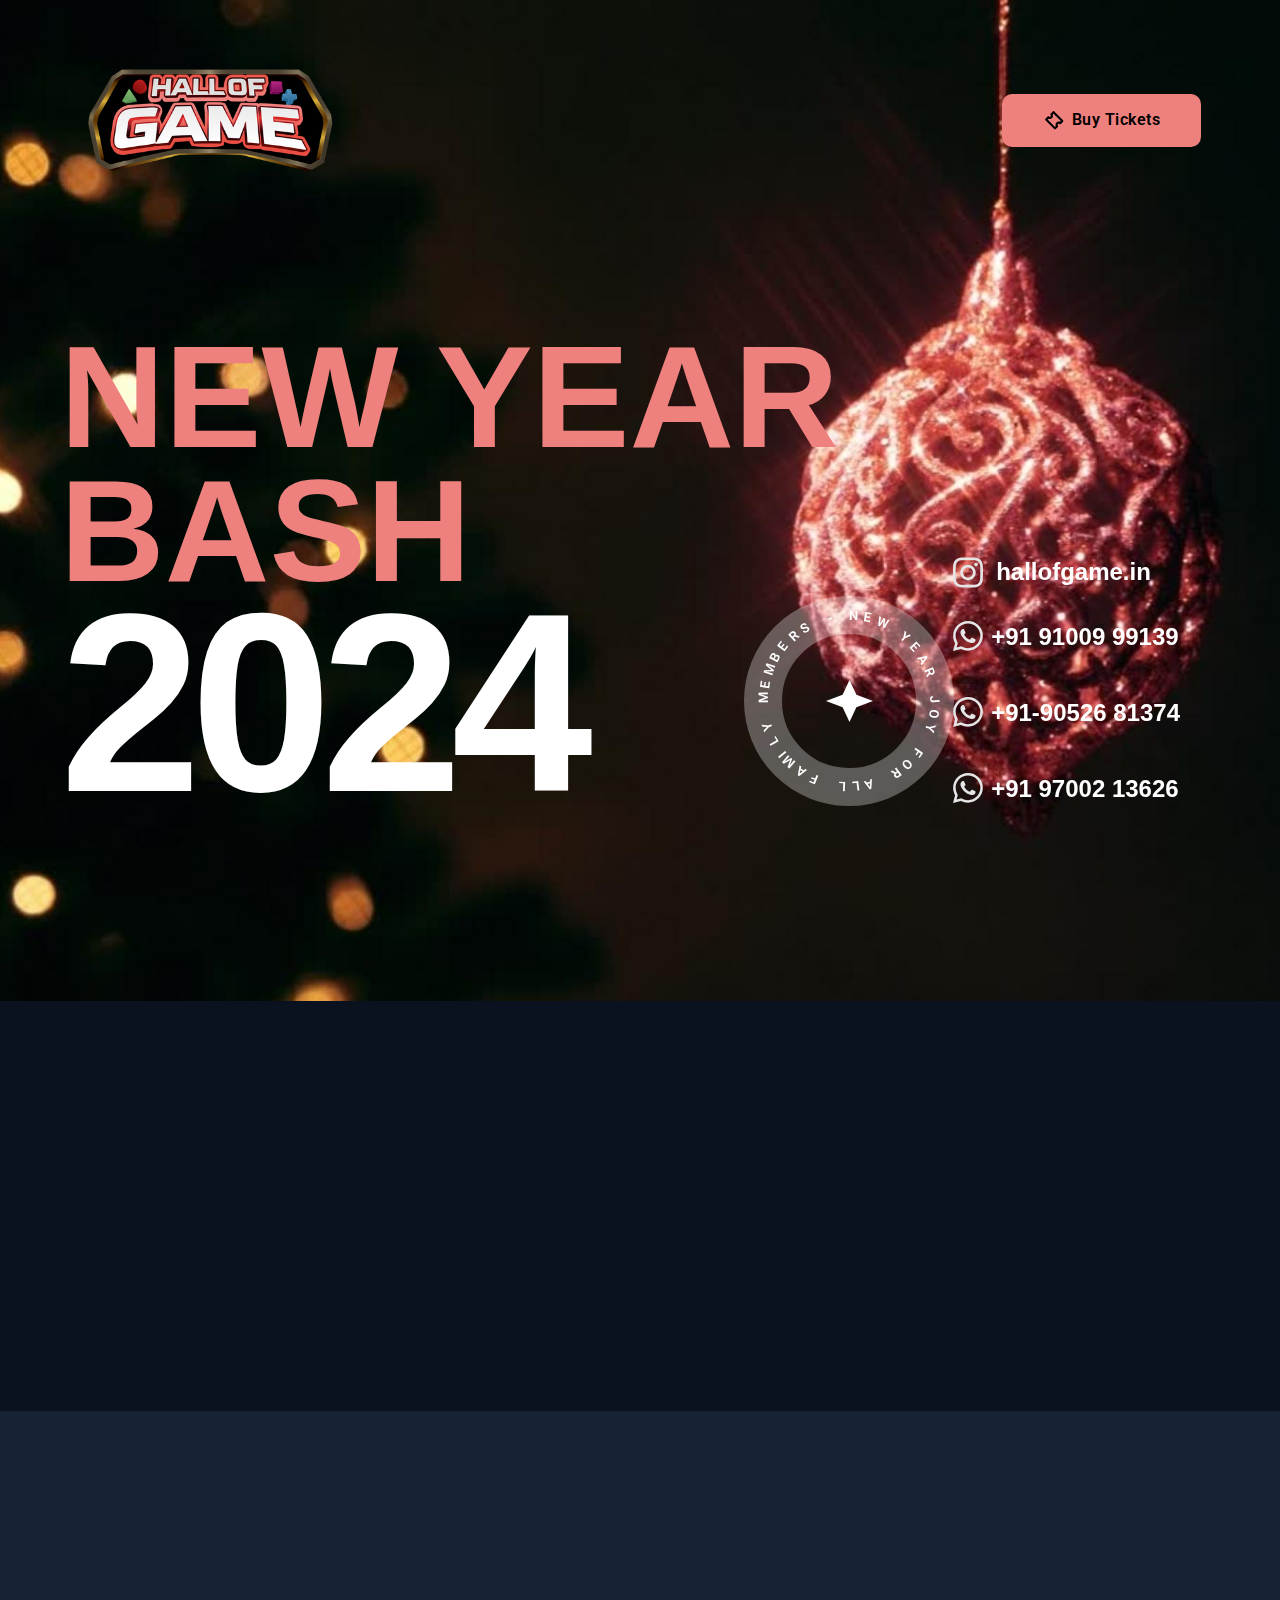
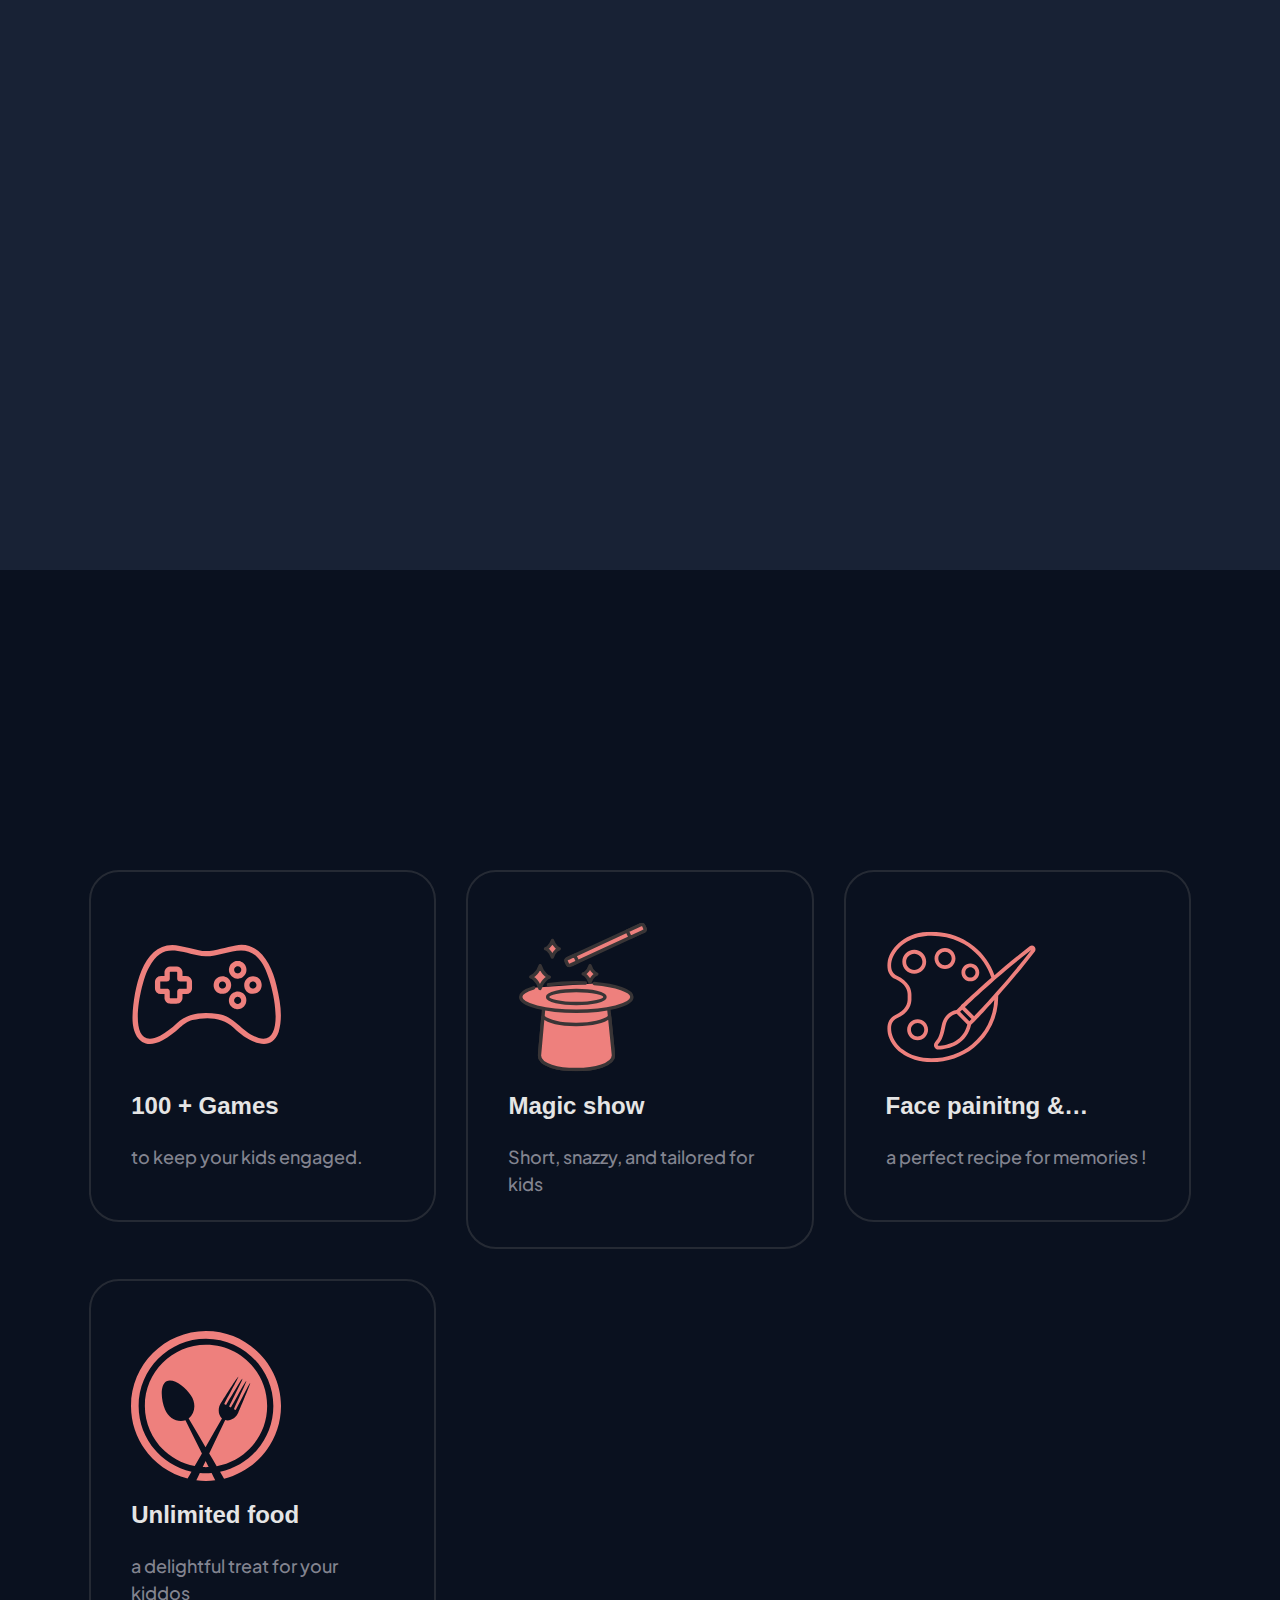
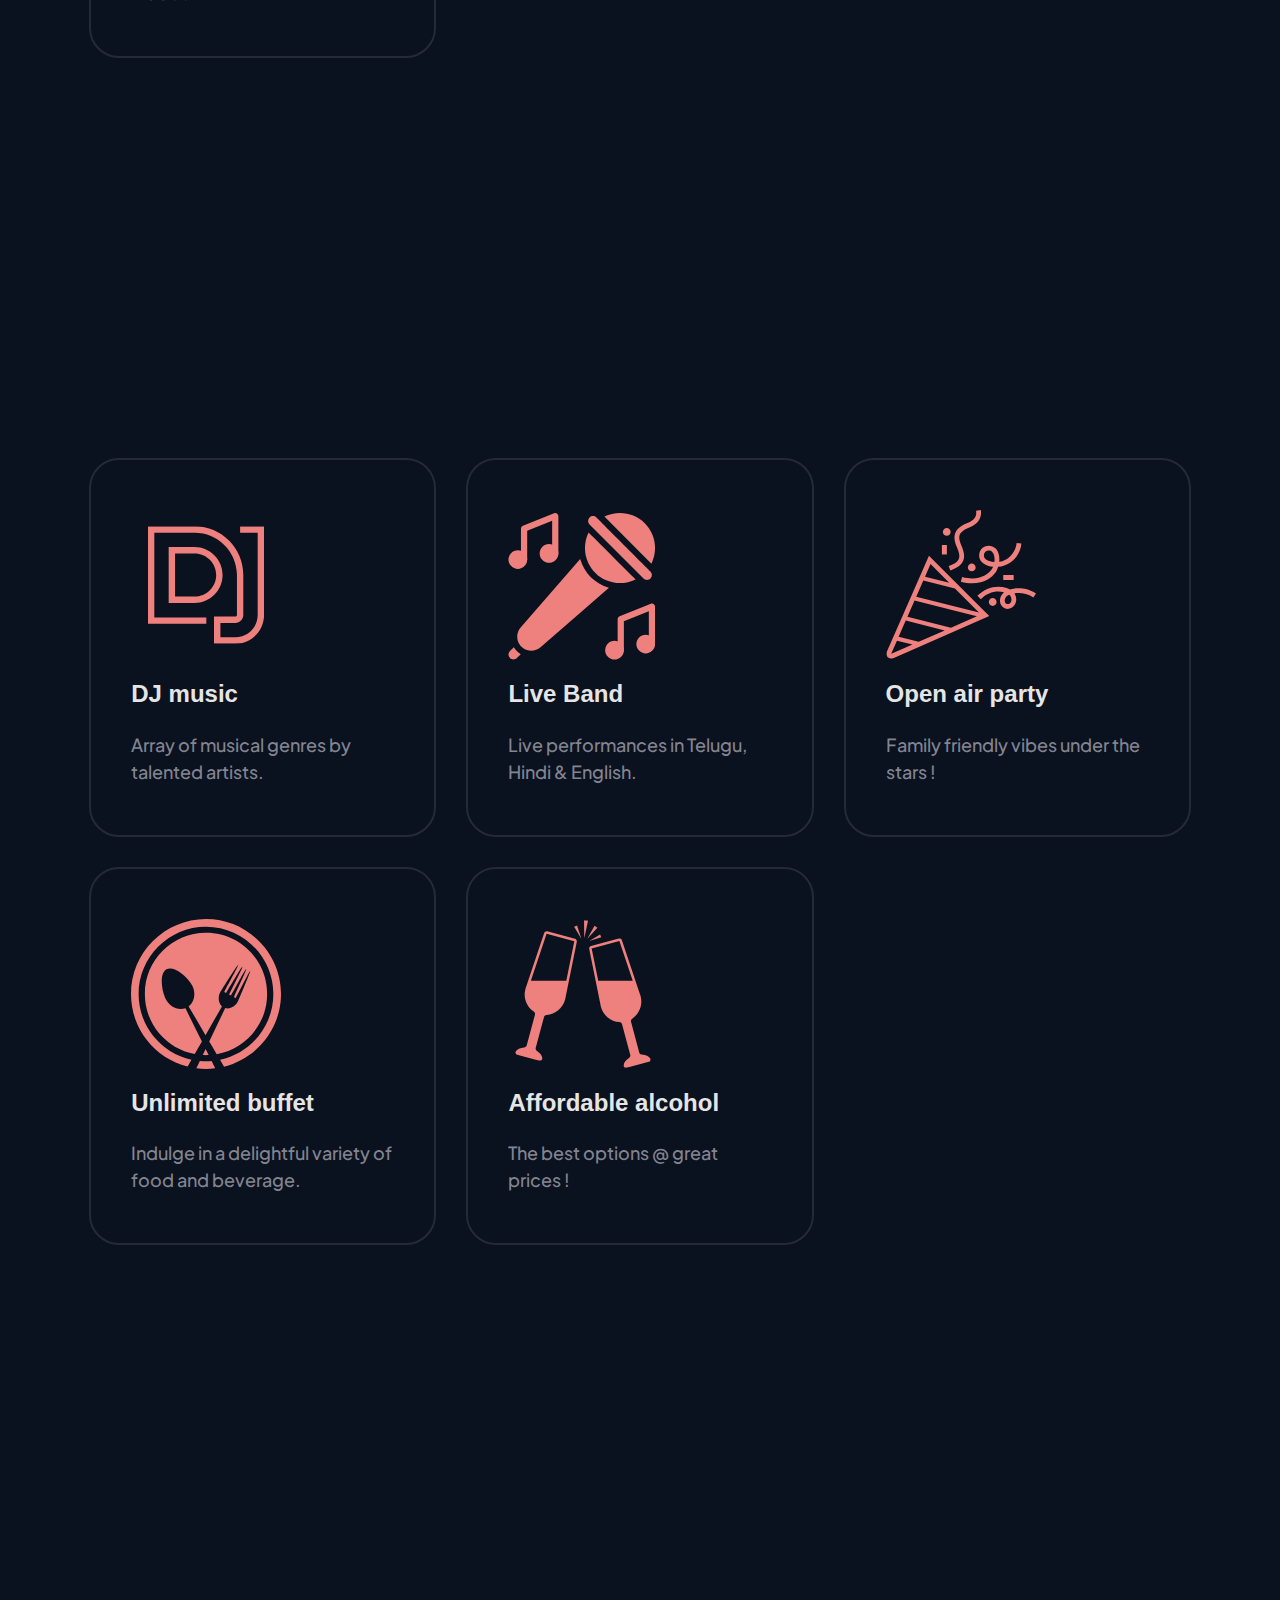
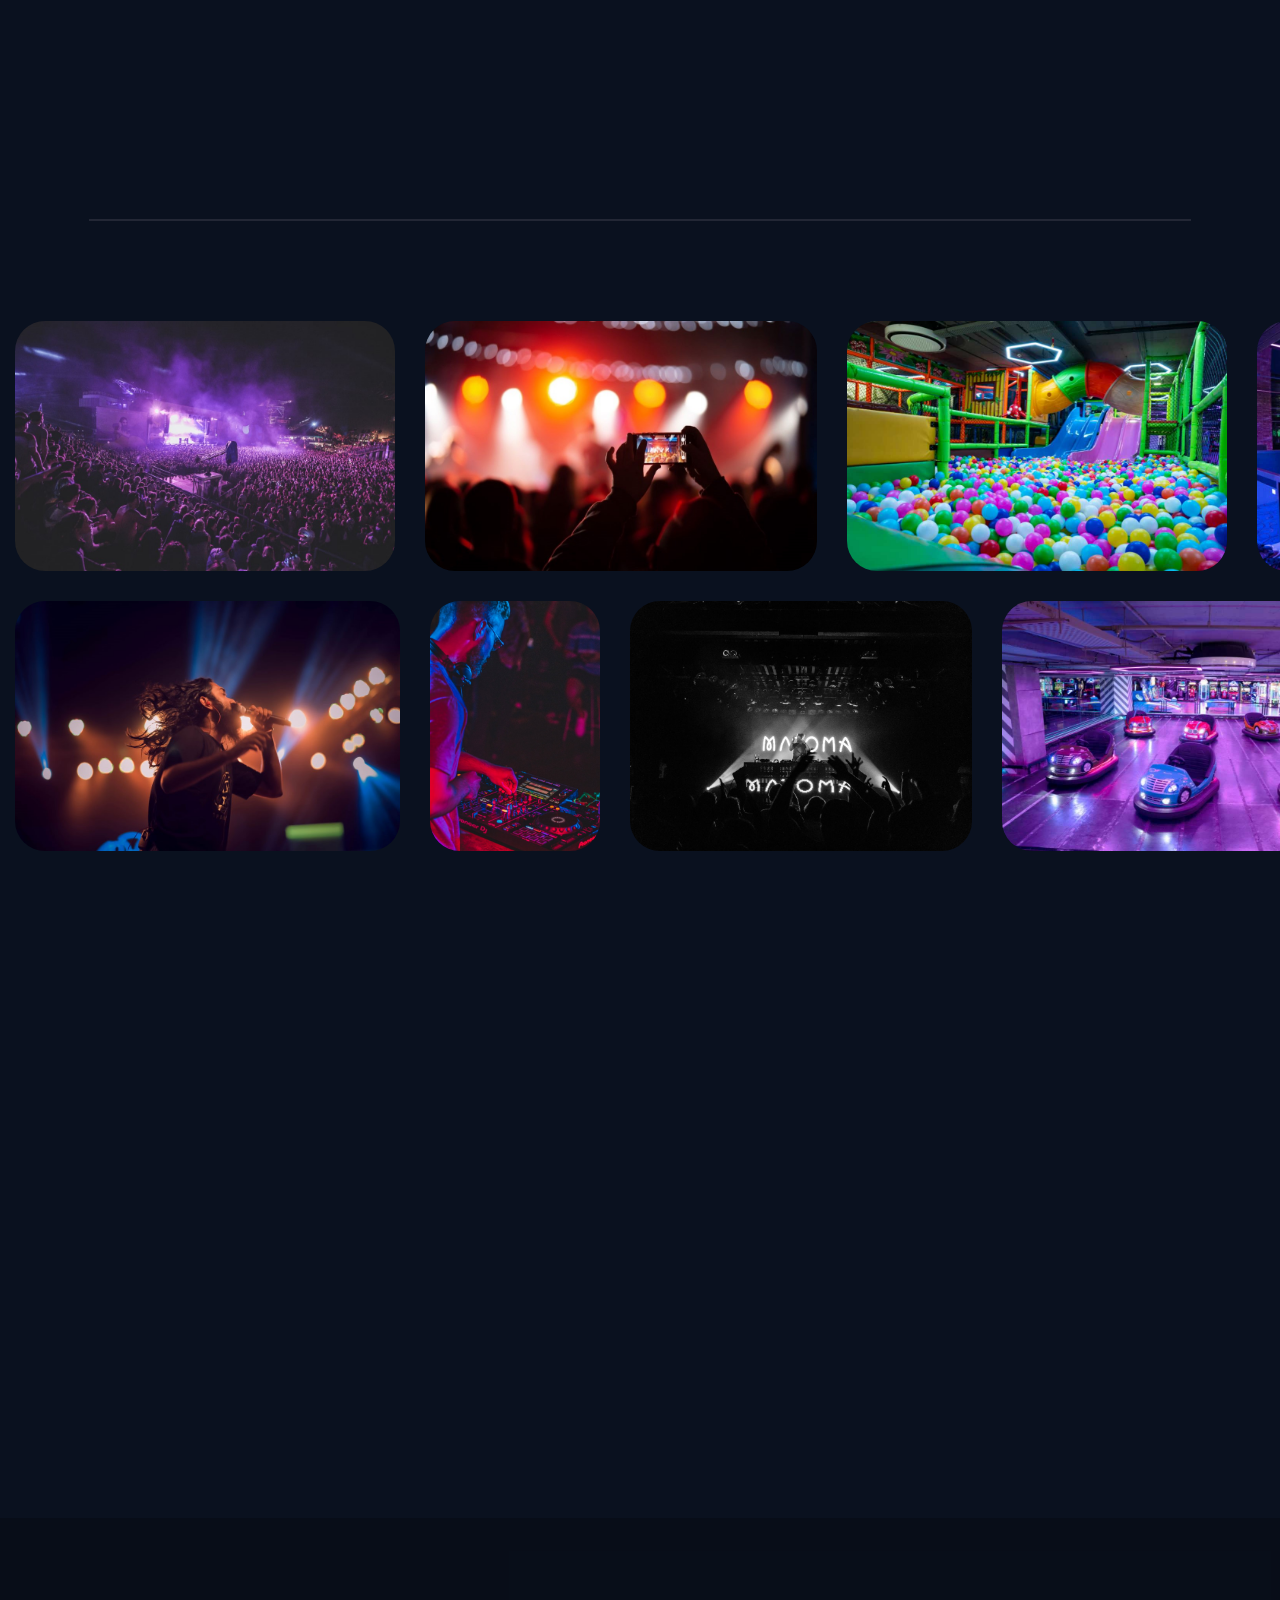
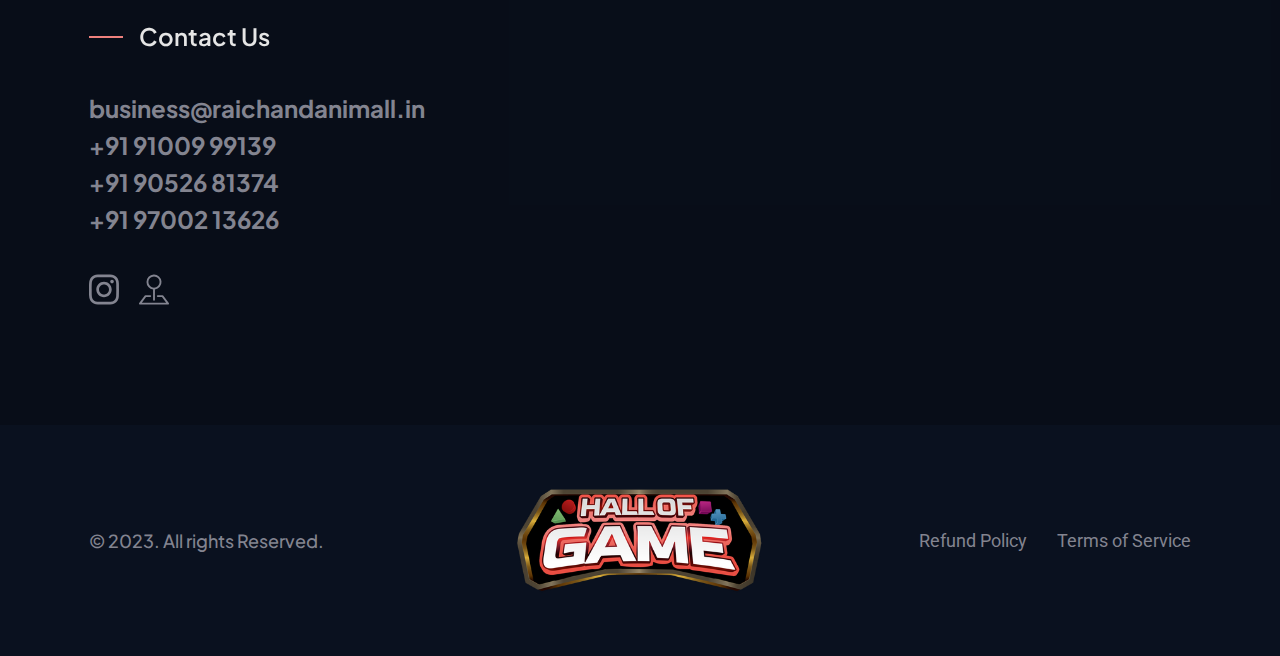
==== commit 8c52c427: "Update index.html" ====
--- a/index.html
+++ b/index.html
@@ -70,8 +70,8 @@
 							</button>
 						</div> -->
 						
-						<form><script src="https://checkout.razorpay.com/v1/payment-button.js" data-payment_button_id="pl_NFNgaathbxuehb" async> </script> </form>
-<!-- 						<div class="d-none d-lg-block">
+<!-- 						<form><script src="https://checkout.razorpay.com/v1/payment-button.js" data-payment_button_id="pl_NFNgaathbxuehb" async> </script> </form> -->
+						<div class="d-none d-lg-block">
 							<div class="d-flex gap-60 align-items-center">								
 								<a href="https://pages.razorpay.com/stores/hallofgame" class="btn btn-primary btn-custom-dark align-items-center gap-2" aria-label="buttons">
 									<span class="buttons-logo"><svg width="25" height="25"><use xlink:href="#buttons-logo"></use></svg></span> Buy Tickets
@@ -84,7 +84,7 @@
 								</a-->
 							</div>	
 													
-						</div> -->
+						</div>
 					</div>
 				</nav>
 			</div>			
